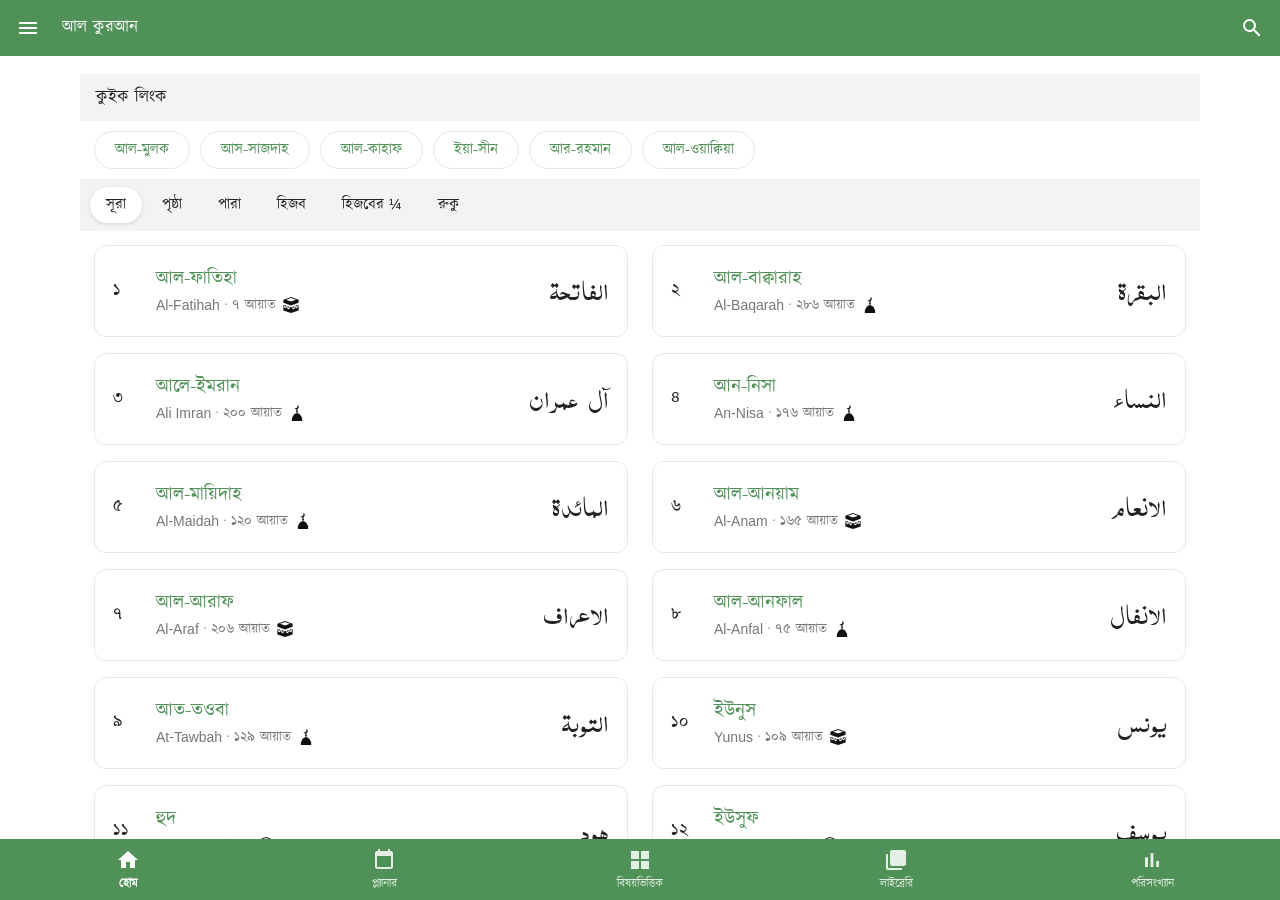
==== public/index.html @ 64f22b27 "Add Hugeicons Share App and Install App to Quran sidebar with offline install page" ====
<!DOCTYPE html>
<html lang="bn" data-theme="light" data-font="noorehuda">
<head>
<meta charset="utf-8"><meta name="viewport" content="width=device-width,initial-scale=1,viewport-fit=cover">
<meta name="theme-color" content="#4f9157"><title>আল কুরআন v4.1 – তাফসির এবং শব্দে শব্দে</title>
<style>
@font-face{font-family:'Native IndoPak';src:url(fonts/75c2c46d72.ttf) format('truetype');font-display:swap}
@font-face{font-family:'Native Uthmani';src:url(fonts/fe292da47e.ttf) format('truetype');font-display:swap}

@font-face{font-family:'Ruqyah AlMushaf';src:url(fonts/f5a9dba1b0.ttf) format('truetype');font-display:swap}
@font-face{font-family:'Ruqyah Muhammadi';src:url(fonts/a600a201b2.ttf) format('truetype');font-weight:400;font-style:normal;font-display:swap;}
@font-face{font-family:'Ruqyah Saleem';src:url(fonts/0afe379f03.ttf) format('truetype');font-weight:400;font-style:normal;font-display:swap;}
@font-face{font-family:'Ruqyah AlQalam';src:url(fonts/9de71861cc.ttf) format('truetype');font-weight:400;font-style:normal;font-display:swap;}
@font-face{font-family:'Ruqyah Nabi';src:url(fonts/c5232635aa.ttf) format('truetype');font-weight:400;font-style:normal;font-display:swap;}
@font-face{font-family:'Ruqyah Neirizi';src:url(fonts/bbf751ffec.ttf) format('truetype');font-weight:400;font-style:normal;font-display:swap;}
@font-face{font-family:'Ruqyah Hafs';src:url(fonts/44947ac5ac.ttf) format('truetype');font-weight:400;font-style:normal;font-display:swap;}
@font-face{font-family:'Noorehuda';src:url(fonts/926339573a.ttf) format('truetype');font-display:swap}
@font-face{font-family:'AlQuran IndoPak';src:url(fonts/abb04970ba.woff2) format('woff2');font-display:swap}
:root{--g:#4f9157;--gd:#3f7a47;--bg:#fff;--bg2:#f3f3f3;--tx:#222;--mu:#777;--bd:#e8e8e8;--lt:#e3f0e3;--card:#fff;--ar:'Noorehuda','AlQuran IndoPak','Ruqyah Hafs',serif;--asz:31px;--bsz:19px;--body:'Kalpurush','Noto Sans Bengali','Vrinda',Arial,sans-serif}
html[data-theme=dark]{--bg:#121a16;--bg2:#1a251f;--tx:#e3ece6;--mu:#9bb0a4;--bd:#2a3a31;--lt:#1f3a2b;--card:#17221c}
html[data-theme=sepia]{--bg:#fbf5e6;--bg2:#f1e7cd;--tx:#3d3122;--mu:#80705a;--bd:#e2d5b8;--lt:#e8dcbc;--card:#fbf5e6}
html[data-font=noorehuda]{--ar:'Noorehuda','AlQuran IndoPak','Ruqyah Hafs',serif}html[data-font=indopak]{--ar:'AlQuran IndoPak','Noorehuda','Ruqyah Hafs',serif}html[data-font=hafs]{--ar:'Ruqyah Hafs','Ruqyah Hafs',serif}html[data-font=mushaf]{--ar:'Ruqyah AlMushaf','Ruqyah Hafs','Ruqyah Hafs',serif}html[data-font=muhammadi]{--ar:'Ruqyah Muhammadi','Ruqyah Hafs','Ruqyah Hafs',serif}html[data-font=saleem]{--ar:'Ruqyah Saleem','Ruqyah Hafs','Ruqyah Hafs',serif}html[data-font=alqalam]{--ar:'Ruqyah AlQalam','Ruqyah Hafs','Ruqyah Hafs',serif}html[data-font=nabi]{--ar:'Ruqyah Nabi','Ruqyah Hafs','Ruqyah Hafs',serif}html[data-font=neirizi]{--ar:'Ruqyah Neirizi','Ruqyah Hafs','Ruqyah Hafs',serif}
*{box-sizing:border-box;-webkit-tap-highlight-color:transparent}html,body{margin:0;height:100%;overflow:hidden;background:var(--bg);color:var(--tx);font:16px/1.6 var(--body)}
button,input{font:inherit;color:inherit}button{cursor:pointer;background:none;border:0;padding:0}svg{display:block;fill:currentColor}
.hd{height:56px;background:var(--g);color:#fff;display:flex;align-items:center;gap:6px;padding:0 8px;flex:none}.hd h1{font-size:17px;font-weight:400;margin:0 auto 0 8px;white-space:nowrap;overflow:hidden;text-overflow:ellipsis}
.ib{width:40px;height:40px;display:grid;place-items:center;border-radius:50%;flex:none}.ib:active{background:#fff3}
#app{position:fixed;inset:0;display:flex;flex-direction:column;padding-top:env(safe-area-inset-top)}#app{background:var(--g)}
#mn{flex:1;overflow-y:auto;background:var(--bg);-webkit-overflow-scrolling:touch}
#bn{display:flex;background:var(--g);color:#fff;flex:none;padding-bottom:env(safe-area-inset-bottom)}#bn button{flex:1;padding:9px 0 7px;display:flex;flex-direction:column;align-items:center;gap:2px;font-size:12px;opacity:.85}#bn button.on{opacity:1;font-weight:700}
.sec{background:var(--bg2);padding:10px 16px;font-size:17px}.chips{display:flex;gap:10px;overflow-x:auto;padding:10px 14px;scrollbar-width:none}.chips::-webkit-scrollbar{display:none}
.chip{flex:none;border:1px solid var(--bd);border-radius:22px;padding:6px 20px;color:var(--g);background:var(--bg);font-size:15px}
.tabs{display:flex;background:var(--bg2);padding:8px 10px;gap:4px;overflow-x:auto}.tabs button{padding:6px 16px;border-radius:20px;font-size:15px;white-space:nowrap}.tabs button.on{background:var(--bg);color:var(--tx);box-shadow:0 1px 4px #0002}
.row{display:flex;align-items:center;gap:20px;padding:12px 18px;border-bottom:1px solid var(--bd);width:100%;text-align:left}.row .n{width:24px;font-size:17px}.row .m{flex:1;min-width:0}.row b{display:block;font-weight:400;color:var(--g);font-size:19px;line-height:1.3}.row small{color:var(--mu);font-size:13px}.row .a{font:30px/1.4 var(--ar);direction:rtl;color:var(--tx)}
.note{padding:30px 22px;color:var(--mu);text-align:center}
.lr{display:flex;align-items:center;gap:16px;padding:14px 18px;border-bottom:1px solid var(--bd);width:100%;text-align:left}.lr .ic{width:44px;height:44px;border-radius:10px;background:var(--bg2);display:grid;place-items:center;color:var(--mu);flex:none}
.pill{margin:12px 14px;display:flex;background:var(--bg2);border-radius:30px;padding:4px}.pill button{flex:1;padding:7px;border-radius:26px;font-size:15px}.pill button.on{background:var(--bg);box-shadow:0 1px 4px #0002}
.inp{margin:6px 14px 8px;border:1px solid var(--bd);border-radius:30px;padding:10px 18px;width:calc(100% - 28px);background:var(--bg);outline:0}
.card{margin:14px;border:1px solid var(--bd);border-radius:16px;padding:16px;background:var(--card)}.bar{height:8px;border-radius:5px;background:var(--bg2);overflow:hidden}.bar i{display:block;height:100%;background:var(--g)}
.btn{background:var(--g);color:#fff;border-radius:24px;padding:10px 22px;font-size:15px}
.wk{display:flex;justify-content:space-between;align-items:flex-end;height:170px;padding-top:10px}.wk div{display:flex;flex-direction:column;align-items:center;gap:6px;font-size:12px;color:var(--mu)}.wk i{width:38px;border-radius:20px;background:var(--bg2);display:block}.wk i.f{background:var(--g)}.wk span{width:34px;height:34px;border-radius:50%;background:var(--bg2);display:grid;place-items:center;color:var(--tx);font-size:13px}
/* layers */
#sc{position:fixed;inset:0;background:#0007;z-index:40;opacity:0;pointer-events:none;transition:.2s}#sc.on{opacity:1;pointer-events:auto}
.dr{position:fixed;top:0;bottom:0;width:84vw;max-width:340px;background:var(--bg);z-index:50;overflow-y:auto;transition:transform .22s;padding-bottom:30px}
#dl{left:0;transform:translateX(-105%);border-radius:0 24px 24px 0}#dl.on{transform:none}#sd{right:0;transform:translateX(105%)}#sd.on{transform:none}
.dh{text-align:center;padding:26px 16px 12px;background:var(--bg2)}.dh .lg{width:68px;height:68px;border-radius:16px;background:var(--g);margin:0 auto 10px;display:grid;place-items:center;color:#fff;font:34px var(--ar)}.dh h2{margin:0;font-size:24px}.dh small{color:var(--mu)}
.mi{display:flex;align-items:center;gap:18px;padding:14px 22px;width:100%;text-align:left;font-size:17px}.mi svg{color:var(--mu)}.mi:active{background:var(--bg2)}
.sh2{padding:14px 22px 6px;color:#8a5a3c;font-size:15px}.sx{padding:10px 22px}.sx small{display:block;color:var(--mu);font-size:14px}
.rg{display:grid;grid-template-columns:1fr 1fr;gap:12px 8px;padding:6px 22px 14px}.rg label{display:flex;gap:12px;align-items:center;font-size:16px}.rg input{width:22px;height:22px;accent-color:var(--g);flex:none}
.sl{display:flex;align-items:center;gap:12px;padding:0 22px 14px}.sl input{flex:1;accent-color:var(--g)}
#sh{position:fixed;left:0;right:0;bottom:0;z-index:60;background:var(--bg);border-radius:18px 18px 0 0;max-height:78vh;overflow-y:auto;transform:translateY(105%);transition:transform .22s;padding:6px 0 calc(16px + env(safe-area-inset-bottom))}#sh.on{transform:none}
#sh h3{margin:0;padding:12px 20px;font-size:18px;font-weight:400;color:var(--mu)}.op{display:flex;gap:14px;align-items:center;padding:12px 22px;width:100%;text-align:left;font-size:17px}.op input{width:22px;height:22px;accent-color:var(--g)}
.lay{position:fixed;inset:0;z-index:20;background:var(--g);display:flex;flex-direction:column;padding-top:env(safe-area-inset-top);transform:translateX(100%);transition:transform .2s}.lay.on{transform:none}
#rb{flex:1;overflow-y:auto;background:var(--bg);position:relative}
.pstrip{display:flex;justify-content:space-between;background:var(--lt);padding:9px 14px;font-size:15px;position:sticky;top:0;z-index:2}.pstrip a{color:var(--g)}
.sc2{display:flex;align-items:center;gap:16px;margin:16px;}.sc2 .kb{width:104px;height:80px;border-radius:12px;background:var(--bg2);display:grid;place-items:center;font-size:40px}.sc2 h2{margin:0;font-size:21px}.sc2 small{color:var(--mu)}
.ay{padding:10px 16px 6px;border-bottom:1px solid var(--bd)}.ay.pl{background:var(--lt)}.ah{display:flex;align-items:center;gap:10px;color:var(--g)}.ah .an{font-size:15px;margin-right:auto}
.wb{display:flex;flex-wrap:wrap;direction:rtl;gap:14px 22px;padding:10px 0 14px}.w{text-align:center;border-bottom:1px solid var(--bd);padding:0 4px 4px;min-width:50px}.w .wa{font:calc(var(--asz) + 2px)/1.9 var(--ar)}.w .wg{direction:ltr;font:13px/1.3 var(--body);color:var(--mu);margin-top:2px}.w .wg i{display:block;font-style:normal}
.ar{direction:rtl;text-align:right;font:var(--asz)/2.3 var(--ar);padding:4px 0 8px}.ar i,.wa i{font-style:normal}
html[data-tj=on] i.g{color:#D06900}html[data-tj=on] i.k{color:#B60000}html[data-tj=on] i.d{color:#B856C7}html[data-tj=on] i.n{color:#AAA}html[data-tj=on] i.q{color:#3065C5}html[data-tj=on] i.l{color:#309900}
.tl{font-size:13px;color:var(--mu);margin:12px 0 2px}.tx{font-size:var(--bsz);line-height:1.7;margin:0}.tx sup{color:var(--g);font-weight:700;cursor:pointer;padding:0 3px}
.ac{display:flex;gap:22px;color:var(--mu);padding:12px 2px 6px}.ac button.on{color:var(--g)}
.tf{display:none;margin:4px 0 10px;border-top:1px dashed var(--bd)}.tf.show{display:block}.tf summary{padding:8px 0;color:var(--g);cursor:pointer}.tfb{font-size:calc(var(--bsz) - 1px);line-height:1.85}.tfb h4{margin:12px 0 4px;color:#a9793a}.tfb p{margin:5px 0}
.rd{direction:rtl;text-align:justify;font:calc(var(--asz) + 4px)/2.5 var(--ar);padding:6px 18px 24px}.cn{display:inline-grid;place-items:center;min-width:1.15em;height:1.15em;border-radius:50%;background:var(--lt);color:var(--g);font:700 .5em/1 var(--body);margin:0 .3em}
.bis{text-align:center;font:calc(var(--asz) + 4px)/2.2 var(--ar);direction:rtl;padding:8px 0}.nm{text-align:center}.nm h1{font:400 38px var(--body);color:#6b4a3a;margin:14px 0 0}.nm p{font-size:30px;margin:6px 0 10px}
#rf{display:flex;background:var(--g);color:#fff;flex:none;padding-bottom:env(safe-area-inset-bottom)}#rf button{flex:1;padding:9px 0 7px;display:flex;flex-direction:column;align-items:center;gap:2px;font-size:12px}#rf button.on{font-weight:700;background:#0002}
#ab{display:none;background:var(--bg2);border-top:1px solid var(--bd);padding:6px 10px;align-items:center;gap:6px;flex:none;color:var(--tx)}#ab.on{display:flex}#ab .t{flex:1;min-width:0;font-size:14px;line-height:1.3}#ab .t small{color:var(--mu);display:block;white-space:nowrap;overflow:hidden;text-overflow:ellipsis}#ab .ib.on{color:var(--g)}
#tt{position:fixed;left:50%;bottom:90px;transform:translateX(-50%);background:#222e;color:#fff;border-radius:20px;padding:8px 18px;z-index:99;font-size:14px;opacity:0;pointer-events:none;transition:.2s;max-width:86vw;text-align:center}#tt.on{opacity:1}
.sr{display:block;width:100%;text-align:left;padding:10px 18px;border-bottom:1px solid var(--bd)}.sr mark{background:#f3d98a;color:#222}.sr small{display:block;color:var(--mu)}
.ld{padding:40px;text-align:center;color:var(--mu)}.cl{display:flex;gap:10px;padding:6px 14px}.cl input{flex:1;border:1px solid var(--bd);border-radius:10px;padding:10px;background:var(--bg)}
.tw{cursor:pointer;border-radius:6px}.tw:active,.w[data-i]:active{background:var(--lt)}.w[data-i]{cursor:pointer}
.tw{cursor:pointer;border-radius:6px}.tw:active,.w[data-i]:active{background:var(--lt)}.w[data-i]{cursor:pointer}
#sh.ws::before{content:'';display:block;width:42px;height:5px;border-radius:3px;background:var(--bd);margin:6px auto 0}
#sh.ws h3{text-align:center;font-size:16px;font-weight:700;color:var(--tx);padding:12px 20px 16px}
.wc{margin:0 16px;border:1.5px solid var(--bd);border-radius:26px;padding:20px 16px 18px;text-align:center}
.wca{font:calc(var(--asz) + 12px)/1.9 var(--ar)}.wcm{font-size:24px;font-weight:700;margin-top:4px;line-height:1.4}.wcm2{color:var(--mu);font-size:17px;margin-top:4px}
.wlr{display:grid;grid-template-columns:1fr 1fr;gap:10px 16px;margin-top:22px;text-align:left}.wlr small{display:block;color:var(--mu);font-size:14px;margin-bottom:4px}
.pill{display:block;background:var(--bg2);border-radius:30px;text-align:center;padding:4px 8px;color:var(--g);font:calc(var(--asz) + 2px)/1.8 var(--ar)}
.wcx{display:block;width:calc(100% - 32px);margin:14px 16px 0;border-top:1px solid var(--bd);padding:16px 0 4px;text-align:center;color:var(--mu);font-size:18px}

html[data-font=native][data-script=indo]{--ar:'Native IndoPak','Noorehuda',serif}html[data-font=native][data-script=uthmani]{--ar:'Native Uthmani','Ruqyah Hafs',serif}
button,input,select,textarea{font:inherit;color:inherit}button:disabled{opacity:.35;cursor:default}button:focus-visible,a:focus-visible,summary:focus-visible{outline:2px solid var(--g);outline-offset:3px}input,select,textarea{min-width:0;max-width:100%;background:var(--bg);border:1px solid var(--bd);border-radius:10px;padding:9px 12px}input[type=checkbox],input[type=radio],input[type=range]{accent-color:var(--g)}[hidden]{display:none!important}#rb,#sh{touch-action:pan-y;overscroll-behavior:contain}#mn{overscroll-behavior:contain}#rb{scroll-padding-top:64px}#rb .ib:active{background:var(--lt)}#rb .pstrip{align-items:center;gap:6px;padding:2px 8px}.pstrip button{white-space:nowrap}.pstrip .ib{font-size:28px}.hd h1 button{max-width:100%;overflow:hidden;text-overflow:ellipsis;vertical-align:middle}.nm p{font-family:var(--ar);font-size:34px}.nm h1{color:var(--g);font-size:30px}.nm small{display:block;margin:0 12px 12px}.ay{padding:12px 20px}.ay .ib{width:32px;height:30px;font:22px Arial}.ah .an{margin-right:auto}.w{display:block;border-radius:5px;color:var(--tx)}.w .wa,.w .wg{display:block}.w .wa{line-height:2.15}.w .wg{max-width:180px;line-height:1.5;font-size:14px;white-space:normal}.wb{gap:14px 16px}.ar,.rd,.bis,.wca,.wa{font-synthesis:none;letter-spacing:normal}.ar{line-height:2.5}.rd{padding:14px 22px 26px;line-height:2.8}.rd i{font-style:normal}.readverse{cursor:pointer}.readverse.pl{background:var(--lt);border-radius:4px}.ac{gap:12px;justify-content:flex-end}.ac button{padding:8px;min-width:36px;min-height:40px}.endnav{display:flex;justify-content:space-between;gap:14px;padding:24px 16px 36px}.endnav .btn{padding:9px 16px}.flash{outline:2px solid var(--g);outline-offset:-2px}.sheethead{display:flex;align-items:center;position:sticky;top:-6px;background:var(--bg);z-index:4;border-bottom:1px solid var(--bd);min-height:52px}.sheethead h3{flex:1}.sheethead .ib{color:var(--mu);margin-right:10px}.sheethead .ib:active{background:var(--bg2)}#sh.ws h3{padding:12px;font-size:16px}#sh{max-height:86dvh}.prose{padding:12px 22px 22px;font-size:var(--bsz);line-height:1.85}.prose h4{color:var(--g);margin:18px 0 8px}.prose p{margin:8px 0 14px}.prose audio{width:100%;margin:8px 0}.prose ul{padding-left:24px}.prose .card{margin:14px 0}.formgrid{display:grid;gap:16px;padding:20px}.formgrid label{display:grid;gap:5px}.formgrid label.checkline{display:flex;align-items:center;gap:10px}.formgrid input[type=checkbox]{width:22px;height:22px}.formgrid textarea{width:100%;resize:vertical}.formgrid .btn{width:100%}.checkline input{flex:none}.formgrid small{color:var(--mu)}.wordnav{display:flex;justify-content:space-between;align-items:center;gap:10px;padding:16px}.wordnav small{color:var(--mu);white-space:nowrap}.wordnav .btn{padding:9px 16px}.wlr .pill{width:100%;margin:0}.wordactions .btn{flex:1;padding:8px;font-size:15px}.wc{margin-top:14px;padding-top:12px}.wca{line-height:2.3}.corpusdetail{margin-top:16px;color:var(--mu);font-size:15px}.corpusdetail .ar{text-align:center}.singlebody .ay{border:0}.singlebody .tf{padding:0 4px}.copybox{width:calc(100% - 32px);margin:16px;min-height:220px}.libtabs{display:flex;gap:8px;margin:14px;background:var(--bg2);padding:5px;border-radius:30px}.libtabs button{flex:1;border-radius:24px;padding:8px}.libtabs .on{background:var(--bg);color:var(--g)}.libitem{display:flex;align-items:center;border-bottom:1px solid var(--bd)}.libitem .lr{border:0;flex:1}.libitem>.ib{margin-right:10px;color:var(--mu)}.session{display:flex;justify-content:space-between;align-items:center;gap:12px}.session>button{text-align:left;flex:1}.session label{display:flex;gap:8px;align-items:center}.session input{width:22px;height:22px}.card h2{font-size:23px;color:var(--g);font-weight:400;margin:0 0 10px}.indexfind{padding:14px;display:grid;gap:8px}.indexfind small{color:var(--mu)}.indexfind input{width:100%}.row .n{min-width:32px}.searchform{gap:10px}.searchfilters{display:flex;gap:8px}.searchfilters select{flex:1;width:50%;font-size:15px}.searchstatus{padding:0 20px 10px;color:var(--mu)}.sr small{font-size:16px;line-height:1.7}.sr b{font-weight:400;color:var(--g)}#ab,#ab2{background:var(--bg2);border-top:1px solid var(--bd);color:var(--tx);flex:none}.audiowrap{width:100%;min-width:0;padding:3px 8px}.audioline{display:flex;align-items:center;gap:2px}.audioline .ib{width:34px;height:36px}.audiotitle{flex:1;min-width:0;text-align:left;font-size:14px;line-height:1.35}.audiotitle small{display:block;white-space:nowrap;overflow:hidden;text-overflow:ellipsis;color:var(--mu);font-size:12px}.seekrow{display:flex;gap:9px;align-items:center;padding:0 5px;font:11px Arial;color:var(--mu)}.seekrow input{flex:1;width:0;padding:0;height:18px;border:0;background:transparent}#tt{pointer-events:none}.cl{flex-wrap:wrap}.cl input{min-width:100px}.prose [lang=en]{font:15px/1.8 Arial,sans-serif}.rg label{line-height:1.4}.sl input{min-width:0}.mi small{overflow-wrap:anywhere}.topicrow small{font-size:13px}
@media(min-width:800px){#rb>.ay,#rb>.rd,#rb>.nm,#rb>.bis,#rb>.endnav{max-width:1050px;margin-left:auto;margin-right:auto}#sh{max-width:760px;left:50%;right:auto;width:100%;transform:translate(-50%,105%)}#sh.on{transform:translate(-50%,0)}.dr{max-width:380px}.wb{gap:20px 28px}.w .wg{font-size:16px}#mn>.row,#mn>.lr,#mn>.card{max-width:1000px;margin-left:auto;margin-right:auto}}
@media(prefers-reduced-motion:reduce){*{scroll-behavior:auto!important;transition:none!important}}
.enfootnotes{margin:12px 0;color:var(--mu);font:14px/1.7 Arial,sans-serif}.enfootnotes summary{font:15px var(--body);cursor:pointer;color:var(--g)}.enfootnotes p{margin:8px 0}.segments{display:grid;gap:8px;margin:12px 0}.segments>div{display:flex;align-items:center;justify-content:space-between;gap:12px;border-top:1px solid var(--bd);padding:7px}.segments .ar{font-size:25px;line-height:1.8;padding:0}.segments small{direction:ltr;text-align:left;font:12px/1.5 Arial;overflow-wrap:anywhere;max-width:50%}.grammarbody h4{font:16px var(--body);color:var(--g);text-align:left;margin:16px 0 6px}.grammarbody .grammarar{font:24px/2.2 'Native Uthmani',serif;text-align:right;color:var(--tx);margin:8px 0}.verbforms{display:grid;grid-template-columns:1fr 1fr;gap:8px}.verbforms>div{background:var(--bg2);border-radius:10px;padding:8px}.verbforms small{display:block;font:13px var(--body)}.verbforms span{display:block;font:28px/1.8 'Native Uthmani',serif}

/* Responsive surah directory and numbered reader selector. */
.surah-grid{display:grid;grid-template-columns:minmax(0,1fr)}
#sh .pickrow{display:flex;align-items:center;gap:14px}
.picknumber{display:inline-grid;place-items:center;flex:0 0 38px;min-width:38px;color:var(--g);font-size:18px;font-variant-numeric:tabular-nums;line-height:1.4}
.pickname{min-width:0;text-align:left}
@media(min-width:900px){
 .home-layout{width:100%;max-width:1168px;margin:0 auto;padding:18px 24px 32px}
 .surah-grid{grid-template-columns:repeat(2,minmax(0,1fr));gap:16px 24px;padding:14px}
 .surah-grid>.row{min-width:0;min-height:92px;margin:0;border:1px solid var(--bd);border-radius:12px;padding:14px 18px;gap:16px;background:var(--card)}
 .surah-grid>.row .n{min-width:30px;width:30px;flex:none}
 .surah-grid>.row .a{flex:none;font-size:30px;max-width:44%;overflow-wrap:anywhere;text-align:right}
 .surah-grid>.row:hover{background:var(--bg2)}
}
@font-face{font-family:'Kalpurush';src:url(fonts/kalpurush.d9906765.ttf) format('truetype');font-weight:400;font-style:normal;font-display:swap}</style><link rel="manifest" href="manifest.webmanifest"><link rel="icon" href="icons/favicon.png"><link rel="apple-touch-icon" href="icons/apple-touch-icon.png">
<meta name="apple-mobile-web-app-capable" content="yes"><meta name="mobile-web-app-capable" content="yes"><meta name="apple-mobile-web-app-title" content="আল কুরআন"><meta name="apple-mobile-web-app-status-bar-style" content="default">
<meta name="robots" content="noindex,nofollow">
<style>.qa-card{position:fixed;left:12px;right:12px;bottom:calc(76px + env(safe-area-inset-bottom));z-index:300;max-width:520px;margin:0 auto;background:#fff;color:#1d2a23;border:1px solid #cfe3d3;border-radius:16px;box-shadow:0 8px 28px #0003;padding:12px 14px;display:flex;align-items:center;gap:12px;font:15px/1.45 'Kalpurush','Noto Sans Bengali',system-ui,sans-serif;animation:qaIn .35s ease}
.qa-card img{width:44px;height:44px;border-radius:10px;flex:none}.qa-card b{display:block;font-size:16px}.qa-card small{display:block;color:#5d6f63;font-size:13px}
.qa-card .qa-go{background:#4f9157;color:#fff;border:0;border-radius:22px;padding:9px 16px;font:inherit;font-weight:600;white-space:nowrap}.qa-card .qa-x{background:none;border:0;font-size:24px;line-height:1;color:#7a8a80;padding:2px 6px}
#qaUpd,#qaOk{top:calc(10px + env(safe-area-inset-top));bottom:auto}
html[data-theme=dark] .qa-card{background:#1b2a22;color:#e6efe9;border-color:#2e4a3a}html[data-theme=dark] .qa-card small{color:#9fb5a7}
@keyframes qaIn{from{opacity:0;transform:translateY(14px)}to{opacity:1;transform:none}}</style><style id="qa-surah-identity">
/* Immersive tafsir and accessible verse actions */
.ac{gap:8px;justify-content:space-between}
.ac button{position:relative;display:grid;place-items:center;flex:1;width:38px;height:38px;max-width:64px;border-radius:12px}
.ac button:active,.ac button:focus-visible{background:var(--lt)}
.ah button[data-x=more]{position:relative;color:var(--mu)}
@media(hover:hover){.ac button:hover:after,.ah button[data-x=more]:hover:after{content:attr(aria-label);position:absolute;bottom:calc(100% + 7px);left:50%;transform:translateX(-50%);white-space:nowrap;background:#25382d;color:#fff;border-radius:8px;padding:5px 9px;z-index:15;font:12px/1.4 var(--body);pointer-events:none;box-shadow:0 3px 14px #0003}}
.verse-op .menuicon{width:42px;height:42px;border-radius:12px;background:var(--bg2);color:var(--g);display:grid;place-items:center;flex:none}
.verse-op .menutext{flex:1}.verse-op small{display:block;font-size:12px;line-height:1.45;color:var(--mu);margin-top:3px}
.holdhint{position:fixed;z-index:210;pointer-events:none;background:#25382d;color:#fff;border-radius:9px;padding:7px 12px;max-width:240px;white-space:nowrap;transform:translateX(-50%);font:13px/1.4 var(--body);box-shadow:0 5px 16px #0004;opacity:0;transition:opacity .1s}.holdhint.on{opacity:1}
#sh.tafsir-full{top:env(safe-area-inset-top);bottom:0;left:0;right:0;width:100%;height:calc(100dvh - env(safe-area-inset-top));max-width:none;max-height:none;border-radius:0;transform:translateY(105%);padding-top:0;overscroll-behavior:contain}
#sh.tafsir-full.on{transform:translateY(0)}
#sh.tafsir-full .sheethead{position:sticky;top:0;background:var(--bg);z-index:4;display:flex;align-items:center;justify-content:space-between;min-height:56px;border-bottom:1px solid var(--bd)}
#sh.tafsir-full .sheethead h3{color:var(--tx);font-weight:700}
.tfp{max-width:900px;padding:8px 15px 40px;margin:0 auto}
.tfp-nav{display:flex;align-items:center;justify-content:space-between;gap:6px;padding:8px 0;color:var(--mu);font-size:14px;text-align:center}
.tfp-nav button{background:var(--bg2);border-radius:11px;padding:8px 10px;flex:none}.tfp-nav button:disabled{opacity:.35}
.tfp-verse{background:var(--card);border:1px solid var(--bd);border-radius:20px;padding:17px 16px}
.tfp-verse h2{margin:2px 0 10px;font-size:22px;color:var(--g)}
.tfp-verse small{display:block;color:var(--mu)}
.tfp-verse .ar{margin:10px 0 12px}
.tfp-tools{display:flex;flex-wrap:wrap;gap:8px;margin:13px 0 16px}
.tfp-tools button{flex:1;min-width:75px;display:flex;justify-content:center;align-items:center;gap:6px;padding:11px 7px;border-radius:12px;background:var(--bg2);font-size:13px;line-height:1.3}
.tfp-tools button.on{background:var(--lt);color:var(--g)}
.tfp-tools svg{width:19px;height:19px}
.tfp-section{background:var(--card);border:1px solid var(--bd);border-radius:15px;overflow:hidden;margin:12px 0}
.tfp-section summary{display:flex;align-items:center;justify-content:space-between;color:var(--g);cursor:pointer;padding:12px 16px;font-weight:700;font-size:17px;list-style:none}
.tfp-section summary:after{content:'⌄';font-size:23px;transition:transform .15s}
.tfp-section[open] summary:after{transform:rotate(180deg)}
.tfp-section summary::-webkit-details-marker{display:none}
.tfp-body{padding:0 16px 16px;overflow-wrap:anywhere;font-size:var(--bsz);line-height:1.9}
.tfp-body p{margin:7px 0 11px}
.tfp-body .tl{margin-top:10px}
.tfp-body textarea{width:100%;min-height:110px;resize:vertical;margin:6px 0 12px}
.tfp-tags{display:flex;flex-wrap:wrap;gap:7px;padding:3px 0 8px}
.tfp-tags button{background:var(--lt);border-radius:15px;color:var(--g);font-size:14px;padding:7px 11px}
.tfp-empty{color:var(--mu);font-size:15px}

/* Quran Reader v5: Surah identity cards and initial Bismillah */
.surah-row{gap:12px}.surah-row .surah-number{width:25px;flex:none;color:var(--mu)}.surah-symbol{width:38px;height:38px;flex:none;display:grid;place-items:center;border-radius:12px;background:#fbf1dd;color:#92642d}.surah-row.madani .surah-symbol{background:#e1f3e9;color:#28765a}.surah-symbol svg{width:29px;height:29px}
.surah-row .sura-en{display:block;font:13px/1.5 Arial,sans-serif;color:var(--mu);margin-top:2px}.surah-row .a{font-size:26px}
.surah-hero{max-width:1040px;margin:16px auto 18px;padding:20px;border:1px solid #eadbbf;border-radius:22px;display:flex;align-items:center;gap:16px;background:linear-gradient(120deg,#fdf1df,#fffcf7);color:#77532b}
.surah-hero.madani{background:linear-gradient(120deg,#e3f5eb,#fbfefc);color:#25634d;border-color:#cbe7db}
html[data-theme=dark] .surah-hero{background:#29261f;color:#e2c18a;border-color:#4a3d29}html[data-theme=dark] .surah-hero.madani{background:#1d332c;color:#bde3d1;border-color:#355347}
.surah-hero-symbol{flex:none;display:grid;place-items:center;width:70px;height:74px;border-radius:20px;background:#ffffff95}.surah-hero-symbol svg{width:54px;height:54px}
.surah-hero .sura-text{flex:1;min-width:0}.surah-hero .sura-kicker{font-size:13px;opacity:.9}.surah-hero h2{font:700 27px/1.5 var(--body);margin:3px 0 0}.surah-hero .sura-en{font:15px/1.5 Arial,sans-serif;margin-top:2px}.surah-hero .sura-ar{font:28px/1.75 var(--ar)}.surah-hero .sura-meta{font-size:13px;opacity:.8}
.surah-intro{flex:none;display:flex;flex-direction:column;align-items:center;gap:5px;border:1px solid currentColor;border-radius:13px;padding:9px 7px;font-size:12px;line-height:1.3;min-width:77px}.surah-intro svg{width:22px;height:22px}
@media(max-width:520px){.surah-hero{margin:12px 10px 17px;padding:13px 11px;gap:9px}.surah-hero-symbol{width:53px;height:62px;border-radius:14px}.surah-hero-symbol svg{width:41px;height:41px}.surah-hero h2{font-size:22px}.surah-intro{min-width:65px;font-size:11px;padding:7px 4px}.surah-row .a{font-size:23px}.surah-symbol{width:31px;height:31px}.surah-symbol svg{width:23px;height:23px}}


/* Exact GreenTech Quran icons: small black emblems in surah index */
.surah-row{gap:15px;align-items:center}
.surah-row .surah-number{flex:none;width:27px;font:500 17px/1.4 var(--body);color:var(--tx)}
.surah-row .m b{font-size:19px;font-weight:500;color:var(--g)}
.surah-row .surah-detail{display:flex;align-items:center;gap:5px;flex-wrap:wrap;margin-top:3px;font:14px/1.5 var(--body);color:var(--mu)}
.surah-row .surah-detail [lang=en]{font-family:Arial,sans-serif}
.surah-row .surah-detail img{display:inline-block;flex:none;width:16px;height:16px;object-fit:contain;margin-left:2px}
html[data-theme=dark] .surah-row .surah-detail img{filter:invert(1)}
.surah-row .a{font-size:27px;max-width:32%;flex:none}
/* Original large coloured illustrations inside the surah */
.surah-hero,.surah-hero.madani,html[data-theme=dark] .surah-hero,html[data-theme=dark] .surah-hero.madani{max-width:1050px;margin:0 auto 15px;padding:24px 20px 16px;min-height:130px;display:flex;align-items:center;gap:18px;background:var(--bg);border:0;border-radius:0;box-shadow:none;color:var(--tx);position:relative}
.surah-hero-symbol{width:132px;height:102px;flex:none;display:block;background:transparent;border-radius:14px;overflow:hidden}
.surah-hero-symbol img{display:block;width:100%;height:100%;object-fit:contain}
.surah-hero .sura-text{padding-top:18px;flex:1;min-width:0}
.surah-hero h2{font:600 27px/1.5 var(--body);color:var(--tx);margin:2px 0}
.surah-hero .sura-en{font:16px/1.5 Arial,sans-serif;color:var(--mu)}
.surah-hero .sura-ar{display:none}
.surah-hero .sura-kicker{font-size:13px;color:var(--mu)}
.surah-hero .sura-meta{font-size:15px;color:var(--mu);margin-top:2px;opacity:1}
.surah-intro{position:absolute;right:15px;top:8px;display:flex;flex-direction:row;align-items:center;gap:4px;min-width:0;border:0;border-radius:9px;padding:6px 8px;color:var(--g);background:transparent;font-size:13px;font-weight:600}
.surah-intro span{white-space:nowrap}.surah-intro span br{display:none}.surah-intro svg{display:none}
.surah-intro:hover,.surah-intro:focus-visible{background:var(--lt)}
@media(max-width:520px){.surah-row{gap:11px}.surah-row .surah-number{width:24px;font-size:15px}.surah-row .surah-detail{font-size:12px;gap:4px}.surah-row .surah-detail img{width:15px;height:15px;margin-left:1px}.surah-row .a{font-size:25px;max-width:31%}.surah-hero,.surah-hero.madani,html[data-theme=dark] .surah-hero,html[data-theme=dark] .surah-hero.madani{padding:34px 12px 13px;gap:11px;min-height:141px}.surah-hero-symbol{width:108px;height:85px;border-radius:12px}.surah-hero .sura-text{padding-top:0}.surah-hero h2{font-size:22px;line-height:1.35}.surah-hero .sura-en{font-size:14px}.surah-hero .sura-meta{font-size:12px}.surah-intro{right:10px;top:4px;font-size:12px;padding:6px 8px}}
@media(max-width:355px){.surah-hero-symbol{width:90px;height:72px}.surah-row .a{max-width:29%;font-size:21px}}

</style><link rel="stylesheet" href="https://use.hugeicons.com/font/icons.css"><style id="quran-share-menu-style">.mi .hgi{width:24px;height:24px;display:inline-flex;align-items:center;justify-content:center;color:var(--mu);font-size:23px;line-height:1;flex:none}.mi span{min-width:0}</style></head>
<body>
<div id="app"><div class="hd" id="hd"></div><div id="mn"></div><div id="ab"></div><nav id="bn"></nav></div>
<div class="lay" id="rl"><div class="hd" id="rh"></div><div id="rb"></div><div id="ab2"></div><div id="rf"></div></div>
<div id="sc"></div>
<aside class="dr" id="dl"></aside><aside class="dr" id="sd"></aside>
<div id="sh"></div><div id="tt"></div>

<script type="application/json" id="meta">[[1, "আল-ফাতিহা", 7, "الفاتحة", "সূচনা"], [2, "আল-বাক্বারাহ", 286, "البقرة", "গাভী"], [3, "আলে-ইমরান", 200, "آل عمران", "ইমরানের পরিবার"], [4, "আন-নিসা", 176, "النساء", "নারী"], [5, "আল-মায়িদাহ", 120, "المائدة", "পরিবেশিত টেবিল"], [6, "আল-আনয়াম", 165, "الأنعام", "গৃহপালিত পশু"], [7, "আল-আরাফ", 206, "الأعراف", "উঁচু স্থান"], [8, "আল-আনফাল", 75, "الأنفال", "যুদ্ধলব্ধ সম্পদ"], [9, "আত-তওবা", 129, "التوبة", "অনুতাপ"], [10, "ইউনুস", 109, "يونس", "ইউনুস (আ.)"], [11, "হুদ", 123, "هود", "হূদ (আ.)"], [12, "ইউসুফ", 111, "يوسف", "ইউসুফ (আ.)"], [13, "আর-রাদ", 43, "الرعد", "বজ্র"], [14, "ইবরাহীম", 52, "إبراهيم", "ইবরাহীম (আ.)"], [15, "আল-হিজর", 99, "الحجر", "হিজর অঞ্চল"], [16, "আন্-নহল", 128, "النحل", "মৌমাছি"], [17, "বনী ইসরাঈল", 111, "الإسراء", "রাতের ভ্রমণ"], [18, "আল-কাহাফ", 110, "الكهف", "গুহা"], [19, "মারইয়াম", 98, "مريم", "মারইয়াম (আ.)"], [20, "ত্ব-হা", 135, "طه", "ত্বা-হা"], [21, "আল-আম্বিয়া", 112, "الأنبياء", "নবীগণ"], [22, "আল-হাজ্জ", 78, "الحج", "হজ্জ"], [23, "আল-মু’মিনূন", 118, "المؤمنون", "মুমিনগণ"], [24, "আন্-নূর", 64, "النور", "আলো"], [25, "আল-ফুরকান", 77, "الفرقان", "সত্যাসত্য নিরূপক"], [26, "আশ-শুআরা", 227, "الشعراء", "কবিগণ"], [27, "আন্-নমল", 93, "النمل", "পিঁপড়া"], [28, "আল-ক্বাসাস", 88, "القصص", "কাহিনি"], [29, "আল-আনকাবুত", 69, "العنكبوت", "মাকড়সা"], [30, "আর-রূম", 60, "الروم", "রোমান"], [31, "লুকমান", 34, "لقمان", "লুকমান (আ.)"], [32, "আস-সাজদাহ", 30, "السجدة", "সিজদা"], [33, "আল-আহযাব", 73, "الأحزاب", "সম্মিলিত বাহিনী"], [34, "সাবা", 54, "سبأ", "সাবা"], [35, "ফাতির", 45, "فاطر", "স্রষ্টা"], [36, "ইয়া-সীন", 83, "يس", "ইয়া-সীন"], [37, "আস-সাফ্ফাত", 182, "الصافات", "সারিবদ্ধ"], [38, "সোয়াদ", 88, "ص", "সোয়াদ"], [39, "আয-যুমার", 75, "الزمر", "দলসমূহ"], [40, "আল-মু’মিন", 85, "غافر", "ক্ষমাশীল"], [41, "হামীম-আস-সাজদাহ", 54, "فصلت", "বিশদ ব্যাখ্যা"], [42, "আশ-শূরা", 53, "الشورى", "পরামর্শ"], [43, "আয-যুখরুফ", 89, "الزخرف", "স্বর্ণ-অলংকার"], [44, "আদ-দুখান", 59, "الدخان", "ধোঁয়া"], [45, "আল-জাসিয়া", 37, "الجاثية", "নতজানু"], [46, "আল-আহক্বাফ", 35, "الأحقاف", "বালুকাময় ভূমি"], [47, "মুহাম্মাদ", 38, "محمد", "মুহাম্মাদ (সা.)"], [48, "আল-ফাতাহ্", 29, "الفتح", "বিজয়"], [49, "আল-হুজুরাত", 18, "الحجرات", "কক্ষসমূহ"], [50, "ক্বা-ফ", 45, "ق", "ক্বাফ"], [51, "আয-যারিয়াত", 60, "الذاريات", "বিক্ষেপকারী বায়ু"], [52, "আত-তূর", 49, "الطور", "পর্বত"], [53, "আন-নাজম", 62, "النجم", "নক্ষত্র"], [54, "আল-ক্বামার", 55, "القمر", "চাঁদ"], [55, "আর-রহমান", 78, "الرحمن", "পরম করুণাময়"], [56, "আল-ওয়াক্বিয়া", 96, "الواقعة", "অবশ্যম্ভাবী ঘটনা"], [57, "আল-হাদীদ", 29, "الحديد", "লোহা"], [58, "আল-মুজাদিলাহ", 22, "المجادلة", "বিতর্ককারিণী"], [59, "আল-হাশর", 24, "الحشر", "সমাবেশ"], [60, "আল-মুমতাহিনাহ", 13, "الممتحنة", "পরীক্ষিতা নারী"], [61, "আস-সফ", 14, "الصف", "সারি"], [62, "আল-জুমুয়াহ", 11, "الجمعة", "জুমুআ"], [63, "আল-মুনাফিকুন", 11, "المنافقون", "কপটগণ"], [64, "আত-তাগাবুন", 18, "التغابن", "হার-জিত"], [65, "আত-তালাক", 12, "الطلاق", "তালাক"], [66, "আত-তাহরীম", 12, "التحريم", "নিষিদ্ধকরণ"], [67, "আল-মুলক", 30, "الملك", "কর্তৃত্ব"], [68, "আল-ক্বলম", 52, "القلم", "কলম"], [69, "আল-হাক্বাহ্", 52, "الحاقة", "নিশ্চিত সত্য"], [70, "আল-মাআরিজ", 44, "المعارج", "ঊর্ধ্বারোহণের সিঁড়ি"], [71, "নূহ", 28, "نوح", "নূহ (আ.)"], [72, "আল-জ্বিন", 28, "الجن", "জিন"], [73, "আল-মুজ্জাম্মিল", 20, "المزمل", "বস্ত্রাবৃত"], [74, "আল-মুদ্দাস্সির", 56, "المدثر", "চাদরাবৃত"], [75, "আল-কিয়ামাহ", 40, "القيامة", "কিয়ামত"], [76, "আদ-দাহর", 31, "الإنسان", "মানুষ"], [77, "আল-মুরসালাত", 50, "المرسلات", "প্রেরিত বায়ু"], [78, "আন-নাবা", 40, "النبأ", "মহাসংবাদ"], [79, "আন-নাযিআত", 46, "النازعات", "উৎপাটনকারী"], [80, "আবাসা", 42, "عبس", "ভ্রূকুঞ্চন"], [81, "আত-তাকভীর", 29, "التكوير", "অন্ধকারাচ্ছন্ন করা"], [82, "আল-ইনফিতার", 19, "الانفطار", "বিদীর্ণ হওয়া"], [83, "আল-মুতাফফিফীন", 36, "المطففين", "মাপে কম দানকারী"], [84, "আল-ইনশিক্বাক", 25, "الانشقاق", "বিদীর্ণ করা"], [85, "আল-বুরুজ", 22, "البروج", "নক্ষত্রপুঞ্জ"], [86, "আত-তারিক্ব", 17, "الطارق", "রাতের আগন্তুক"], [87, "আল-আ’লা", 19, "الأعلى", "সর্বোচ্চ"], [88, "আল-গাশিয়াহ", 26, "الغاشية", "আচ্ছন্নকারী"], [89, "আল-ফাজর", 30, "الفجر", "ভোর"], [90, "আল-বালাদ", 20, "البلد", "নগর"], [91, "আশ-শামস", 15, "الشمس", "সূর্য"], [92, "আল-লাইল", 21, "الليل", "রাত"], [93, "আদ-দুহা", 11, "الضحى", "পূর্বাহ্ন"], [94, "আলাম নাশরাহ", 8, "الشرح", "প্রশস্তকরণ"], [95, "আত-ত্বীন", 8, "التين", "ডুমুর"], [96, "আল-আলাক্ব", 19, "العلق", "রক্তপিণ্ড"], [97, "আল-ক্বাদর", 5, "القدر", "মহিমান্বিত রাত"], [98, "আল-বাইয়েনাহ", 8, "البينة", "সুস্পষ্ট প্রমাণ"], [99, "আয-যিলযাল", 8, "الزلزلة", "ভূকম্পন"], [100, "আল-আদিয়াত", 11, "العاديات", "ধাবমান অশ্ব"], [101, "আল-ক্বারিয়াহ", 11, "القارعة", "মহাবিপর্যয়"], [102, "আত-তাকাসুর", 8, "التكاثر", "প্রাচুর্যের প্রতিযোগিতা"], [103, "আল-আসর", 3, "العصر", "কাল"], [104, "আল-হুমাযাহ", 9, "الهمزة", "পরনিন্দাকারী"], [105, "আল-ফীল", 5, "الفيل", "হাতি"], [106, "আল-কুরাইশ", 4, "قريش", "কুরাইশ"], [107, "আল-মাউন", 7, "الماعون", "নিত্যব্যবহার্য বস্তু"], [108, "আল-কাউসার", 3, "الكوثر", "প্রাচুর্য"], [109, "আল-কাফিরূন", 6, "الكافرون", "অবিশ্বাসীগণ"], [110, "আন-নাসর", 3, "النصر", "সাহায্য"], [111, "আল-মাসাদ (লাহাব)", 5, "المسد", "খেজুর-আঁশ"], [112, "আল-ইখলাস", 4, "الإخلاص", "একনিষ্ঠতা"], [113, "আল-ফালাক্ব", 5, "الفلق", "ঊষা"], [114, "আন-নাস", 6, "الناس", "মানুষ"]]</script>





































































































































































































































<script>
(function(){'use strict';
var $=function(s){return document.querySelector(s)},BD='০১২৩৪৫৬৭৮৯',bn=function(n){return String(n).replace(/\d/g,function(d){return BD[d]})};
var esc=function(s){return String(s).replace(/&/g,'&amp;').replace(/</g,'&lt;').replace(/>/g,'&gt;')};
var M=JSON.parse($('#meta').textContent),H=document.documentElement;
var JZ=[[1,1],[2,142],[2,253],[3,93],[4,24],[4,148],[5,82],[6,111],[7,88],[8,41],[9,93],[11,6],[12,53],[15,1],[17,1],[18,75],[21,1],[23,1],[25,21],[27,56],[29,46],[33,31],[36,28],[39,32],[41,47],[46,1],[51,31],[58,1],[67,1],[78,1]];
var TR={en:'English - Sahih International',m:'Bangla - Muhiuddin Khan',b:'Bangla - Bayaan Foundation',t:'Bangla - তাফহীমুল কুরআন'};
var TF={k:'তাফসীর ইবনে কাসীর',z:'তাফসীর আবু বকর যাকারিয়া',f:'তাফসীর ফাতহুল মাজীদ',b:'তাফসীর আহসানুল বায়ান',t:'তাফহীমুল কুরআন (টীকা)'};
var RC=[['Alafasy_128kbps','মিশারী রাশিদ আল-আফাসী'],['Abdul_Basit_Murattal_192kbps','আব্দুল বাসিত (মুরাত্তাল)'],['Abdul_Basit_Mujawwad_128kbps','আব্দুল বাসিত (মুজাওয়াদ)'],['Husary_128kbps','মাহমুদ খলীল আল-হুসারী'],['Husary_Mujawwad_128kbps','আল-হুসারী (মুজাওয়াদ)'],['Abdurrahmaan_As-Sudais_192kbps','আব্দুর রহমান আস-সুদাইস'],['Saood_ash-Shuraym_128kbps','সাউদ আশ-শুরাইম'],['MaherAlMuaiqly128kbps','মাহের আল-মুআইক্বিলী'],['Hudhaify_128kbps','আলী আল-হুযাইফী'],['Minshawy_Murattal_128kbps','মুহাম্মাদ সিদ্দিক আল-মিনশাবী'],['Abu_Bakr_Ash-Shaatree_128kbps','আবু বকর আশ-শাত্বরী'],['Hani_Rifai_192kbps','হানী আর-রিফাঈ'],['Ghamadi_40kbps','সাদ আল-গামিদী'],['Nasser_Alqatami_128kbps','নাসের আল-কাতামী'],['Yasser_Ad-Dussary_128kbps','ইয়াসের আদ-দাউসারী'],['Salah_Al_Budair_128kbps','সালাহ আল-বুদাইর'],['Abdullah_Basfar_192kbps','আব্দুল্লাহ বাসফার'],['Muhammad_Ayyoub_128kbps','মুহাম্মাদ আইয়ুব'],['Muhammad_Jibreel_128kbps','মুহাম্মাদ জিবরীল'],['Ali_Jaber_64kbps','আলী জাবের'],['Mohammad_al_Tablaway_128kbps','মুহাম্মাদ আত-তাবলাবী'],['Ibrahim_Akhdar_32kbps','ইবরাহীম আল-আখদার']];
var FO={noorehuda:'Noorehuda (ইন্দোপাক/এশিয়ান)',indopak:'AlQuran IndoPak',mushaf:'Ruqyah Al-Mushaf',hafs:'Hafs (Uthmani)',muhammadi:'Muhammadi Quranic',saleem:'PDMS Saleem Quran',alqalam:'Al Qalam Quran',nabi:'Nabi',neirizi:'Neirizi'};
var I=function(p,z){z=z||24;return '<svg viewBox="0 0 24 24" width="'+z+'" height="'+z+'"><path d="'+p+'"/></svg>'};
var P={menu:'M3 18h18v-2H3v2zm0-5h18v-2H3v2zm0-7v2h18V6H3z',search:'M15.5 14h-.79l-.28-.27A6.47 6.47 0 0 0 16 9.5 6.5 6.5 0 1 0 9.5 16c1.61 0 3.09-.59 4.23-1.57l.27.28v.79l5 4.99L20.49 19l-4.99-5zm-6 0C7.01 14 5 11.99 5 9.5S7.01 5 9.5 5 14 7.01 14 9.5 11.99 14 9.5 14z',back:'M20 11H7.83l5.59-5.59L12 4l-8 8 8 8 1.41-1.41L7.83 13H20v-2z',play:'M8 5v14l11-7z',pause:'M6 19h4V5H6v14zm8-14v14h4V5h-4z',bm:'M17 3H7c-1.1 0-2 .9-2 2v16l7-3 7 3V5c0-1.1-.9-2-2-2z',tune:'M3 17v2h6v-2H3zM3 5v2h10V5H3zm10 16v-2h8v-2h-8v-2h-2v6h2zM7 9v2H3v2h4v2h2V9H7zm14 4v-2H11v2h10zm-6-4h2V7h4V5h-4V3h-2v6z',home:'M10 20v-6h4v6h5v-8h3L12 3 2 12h3v8z',x:'M19 6.41L17.59 5 12 10.59 6.41 5 5 6.41 10.59 12 5 17.59 6.41 19 12 13.41 17.59 19 19 17.59 13.41 12z',note:'M14 2H6c-1.1 0-2 .9-2 2v16c0 1.1.9 2 2 2h12c1.1 0 2-.9 2-2V8l-6-6zm2 16H8v-2h8v2zm0-4H8v-2h8v2zm-3-5V3.5L18.5 9H13z',cap:'M5 13.18v4L12 21l7-3.82v-4L12 17l-7-3.82zM12 3L1 9l11 6 9-4.91V17h2V9L12 3z',grid:'M3 3h8v8H3V3zm10 0h8v8h-8V3zM3 13h8v8H3v-8zm10 0h8v8h-8v-8z',lib:'M4 6H2v14c0 1.1.9 2 2 2h14v-2H4V6zm16-4H8c-1.1 0-2 .9-2 2v12c0 1.1.9 2 2 2h12c1.1 0 2-.9 2-2V4c0-1.1-.9-2-2-2z',stat:'M5 9.2h3V19H5V9.2zM10.6 5h2.8v14h-2.8V5zm5.6 8H19v6h-2.8v-6z',cal:'M19 3h-1V1h-2v2H8V1H6v2H5c-1.11 0-1.99.9-1.99 2L3 19c0 1.1.89 2 2 2h14c1.1 0 2-.9 2-2V5c0-1.1-.9-2-2-2zm0 16H5V8h14v11z',dn:'M7 10l5 5 5-5z',book:'M18 2H6c-1.1 0-2 .9-2 2v16c0 1.1.9 2 2 2h12c1.1 0 2-.9 2-2V4c0-1.1-.9-2-2-2zM6 4h5v8l-2.5-1.5L6 12V4z',lines:'M3 9h18v2H3zm0 4h14v2H3zM3 5h18v2H3z',as:'M7.41 7.84L12 12.42l4.59-4.58L18 9.25l-6 6-6-6zM7.41 13.84L12 18.42l4.59-4.58L18 15.25l-6 6-6-6z',tr:'M12.87 15.07l-2.54-2.51.03-.03A17.52 17.52 0 0 0 14.07 6H17V4h-7V2H8v2H1v1.99h11.17C11.5 7.92 10.44 9.75 9 11.35 8.07 10.32 7.3 9.19 6.69 8h-2c.73 1.63 1.73 3.17 2.98 4.56l-5.09 5.02L4 19l5-5 3.11 3.11.76-2.04zM18.5 10h-2L12 22h2l1.12-3h4.75L21 22h2l-4.5-12zm-2.62 7l1.62-4.33L19.12 17h-3.24z',jump:'M19 19H5V5h7V3H5a2 2 0 0 0-2 2v14a2 2 0 0 0 2 2h14c1.1 0 2-.9 2-2v-7h-2v7zM14 3v2h3.59l-9.83 9.83 1.41 1.41L19 6.41V10h2V3h-7z',gear:'M19.14 12.94c.04-.3.06-.61.06-.94s-.02-.64-.07-.94l2.03-1.58a.5.5 0 0 0 .12-.61l-1.92-3.32a.5.5 0 0 0-.59-.22l-2.39.96a7 7 0 0 0-1.62-.94l-.36-2.54a.5.5 0 0 0-.48-.41h-3.84a.5.5 0 0 0-.48.41l-.36 2.54c-.59.24-1.13.57-1.62.94l-2.39-.96a.5.5 0 0 0-.59.22L2.74 8.87a.5.5 0 0 0 .12.61l2.03 1.58c-.05.3-.09.63-.09.94s.02.64.07.94l-2.03 1.58a.5.5 0 0 0-.12.61l1.92 3.32c.12.22.37.29.59.22l2.39-.96c.5.38 1.03.7 1.62.94l.36 2.54c.05.24.24.41.48.41h3.84c.24 0 .44-.17.48-.41l.36-2.54c.59-.24 1.13-.56 1.62-.94l2.39.96c.22.08.47 0 .59-.22l1.92-3.32a.5.5 0 0 0-.12-.61l-2.01-1.58zM12 15.6A3.6 3.6 0 1 1 12 8.4a3.6 3.6 0 0 1 0 7.2z',bolt:'M7 2v11h3v9l7-12h-4l4-8z'};
var S={v:4.1,theme:'light',font:'native',script:'indo',asz:31,bsz:19,mode:'trans',view:'sura',c:{ar:1,tr:1,tf:0,wbw:1,tj:1},trs:['t'],tfs:['t'],wl:'en',rec:RC[0][0],last:[],pins:[],notes:{},st:{},plan:0,folders:['সাধারণ'],pinFolders:{},rtl:1,follow:1,speed:1};
var defaults=JSON.parse(JSON.stringify(S));
try{var old=JSON.parse(localStorage.getItem('qa_s')||'{}');Object.assign(S,old);S.c=Object.assign(defaults.c,old.c||{});if(old.v!==4.1){S.v=4.1;S.script='indo';S.font='native';S.view='sura'}}catch(e){}
FO.native='মূল অ্যাপের ফন্ট';
function save(){try{localStorage.setItem('qa_s',JSON.stringify(S))}catch(e){toast('সংরক্ষণের জায়গা নেই। ব্যাকআপ এক্সপোর্ট করুন।')}}
function apply(){if(!FO[S.font])S.font='native';H.dataset.theme=S.theme;H.dataset.font=S.font;H.dataset.script=S.script;H.dataset.tj=S.c.tj?'on':'off';H.style.setProperty('--asz',S.asz+'px');H.style.setProperty('--bsz',S.bsz+'px')}
/* ---- দুই আঙুলে চিমটি (pinch) জুম: আরবি + অনুবাদ একসাথে ছোট/বড় (কম্পিউটারে Ctrl+স্ক্রল / ট্র্যাকপ্যাড পিঞ্চ) ---- */
(function(){var rb=$('#rb');if(!rb)return;
 var A0,B0,D0,anc=null,ao=0,lastEnd=0,active=false,WA=0,WB=0,wt=0,wl=0;
 var clamp=function(v,a,b){return Math.max(a,Math.min(b,v))};
 var dist=function(t){var dx=t[0].clientX-t[1].clientX,dy=t[0].clientY-t[1].clientY;return Math.sqrt(dx*dx+dy*dy)};
 var findAnc=function(x,y){var el=document.elementFromPoint(x,y);return el&&el.closest('.ay,.readverse,article,.nm')};
 function scaleBy(a,b,f){var lo=Math.max(20/a,14/b),hi=Math.min(60/a,32/b);f=clamp(f,lo,hi);S.asz=Math.round(a*f);S.bsz=Math.round(b*f);apply();
  if(anc&&anc.isConnected)rb.scrollTop+=anc.getBoundingClientRect().top-ao;return f}
 rb.style.touchAction='pan-y';
 rb.addEventListener('touchstart',function(e){if(e.touches.length!==2)return;window.__qaPinch=Date.now();active=true;A0=S.asz;B0=S.bsz;D0=dist(e.touches)||1;
  anc=findAnc((e.touches[0].clientX+e.touches[1].clientX)/2,(e.touches[0].clientY+e.touches[1].clientY)/2);ao=anc?anc.getBoundingClientRect().top:0},{passive:true});
 rb.addEventListener('touchmove',function(e){if(active&&e.touches.length===2){window.__qaPinch=Date.now();e.preventDefault();scaleBy(A0,B0,dist(e.touches)/D0)}},{passive:false});
 function end(e){if(!active||(e.touches&&e.touches.length>=2))return;window.__qaPinch=Date.now();active=false;lastEnd=Date.now();save();toast('ফন্ট সাইজ: আরবি '+bn(S.asz)+' · অনুবাদ '+bn(S.bsz))}
 rb.addEventListener('touchend',end);rb.addEventListener('touchcancel',end);
 document.addEventListener('click',function(e){if(Date.now()-lastEnd<450){e.stopPropagation();e.preventDefault()}},true);
 rb.addEventListener('wheel',function(e){if(!e.ctrlKey)return;e.preventDefault();var now=Date.now();if(now-wl>500){WA=S.asz;WB=S.bsz;anc=findAnc(e.clientX,e.clientY);ao=anc?anc.getBoundingClientRect().top:0}wl=now;
  var f=scaleBy(WA,WB,Math.exp(-e.deltaY*0.012));WA*=f;WB*=f;clearTimeout(wt);wt=setTimeout(function(){save()},300)},{passive:false});
})();

var toastT;function toast(t){var e=$('#tt');e.textContent=t;e.classList.add('on');clearTimeout(toastT);toastT=setTimeout(function(){e.classList.remove('on')},2600)}
var cache=new Map(),pending=new Map(),X=null;
var DMAP={"extra":"extra.e2622694.bin","c1":"c1.01727b30.bin","t1":"t1.521cdb17.bin","c2":"c2.a5f71fe5.bin","t2":"t2.715e2947.bin","c3":"c3.655bd32b.bin","t3":"t3.2a48f235.bin","c4":"c4.442c2dee.bin","t4":"t4.c35dc56a.bin","c5":"c5.5cd58be3.bin","t5":"t5.3a58140e.bin","c6":"c6.ba7e5b74.bin","t6":"t6.41762e69.bin","c7":"c7.5d16354f.bin","t7":"t7.6d357116.bin","c8":"c8.705985b9.bin","t8":"t8.33c0653c.bin","c9":"c9.36081f57.bin","t9":"t9.e77b38ad.bin","c10":"c10.c76bda74.bin","t10":"t10.0930eead.bin","c11":"c11.428f46a8.bin","t11":"t11.ea7712a4.bin","c12":"c12.8ef45a41.bin","t12":"t12.8bde1ccd.bin","c13":"c13.70782123.bin","t13":"t13.b62680c5.bin","c14":"c14.5cd181a7.bin","t14":"t14.5b178825.bin","c15":"c15.36b1cd11.bin","t15":"t15.ad94d013.bin","c16":"c16.2810951b.bin","t16":"t16.a9894dc0.bin","c17":"c17.3e2100fc.bin","t17":"t17.ef78cc44.bin","c18":"c18.a9e59af6.bin","t18":"t18.273297c6.bin","c19":"c19.cc64f2df.bin","t19":"t19.dd7fc1bf.bin","c20":"c20.d2b3561a.bin","t20":"t20.b3039513.bin","c21":"c21.23bea6a6.bin","t21":"t21.9e2bef72.bin","c22":"c22.e59880a7.bin","t22":"t22.3d27d8b8.bin","c23":"c23.3a520609.bin","t23":"t23.94ba3b31.bin","c24":"c24.16ea94fd.bin","t24":"t24.ce6ac3a7.bin","c25":"c25.6566495c.bin","t25":"t25.b50c6f11.bin","c26":"c26.a4d5963e.bin","t26":"t26.2f95f51f.bin","c27":"c27.d7a550a1.bin","t27":"t27.115c3afb.bin","c28":"c28.08d2fd7c.bin","t28":"t28.75069e74.bin","c29":"c29.a950c75a.bin","t29":"t29.e9715a54.bin","c30":"c30.6058f7d6.bin","t30":"t30.a379b7df.bin","c31":"c31.17ee0893.bin","t31":"t31.1e56461d.bin","c32":"c32.a7f12ba8.bin","t32":"t32.8f93f153.bin","c33":"c33.8bc1974c.bin","t33":"t33.bd34c572.bin","c34":"c34.c2df42e8.bin","t34":"t34.bd9284ea.bin","c35":"c35.508b0947.bin","t35":"t35.352d0070.bin","c36":"c36.5d1e64a3.bin","t36":"t36.909de050.bin","c37":"c37.fb46a933.bin","t37":"t37.89fb8e55.bin","c38":"c38.f297b926.bin","t38":"t38.eecb599c.bin","c39":"c39.aef39d4e.bin","t39":"t39.474c38d9.bin","c40":"c40.d8404b13.bin","t40":"t40.fa414aae.bin","c41":"c41.1f6aed47.bin","t41":"t41.5b32288d.bin","c42":"c42.18d1473c.bin","t42":"t42.0af75e86.bin","c43":"c43.401ee098.bin","t43":"t43.5d07b532.bin","c44":"c44.2b85d7ed.bin","t44":"t44.d51941c5.bin","c45":"c45.54e65e3f.bin","t45":"t45.46203f5d.bin","c46":"c46.3f9a62f7.bin","t46":"t46.45eb694a.bin","c47":"c47.6d2101f7.bin","t47":"t47.a2b0e2e2.bin","c48":"c48.d53a18c4.bin","t48":"t48.d5696948.bin","c49":"c49.a397bcf3.bin","t49":"t49.fd60093e.bin","c50":"c50.5cbaefc6.bin","t50":"t50.e509bc16.bin","c51":"c51.8918744b.bin","t51":"t51.0ab446de.bin","c52":"c52.76b2f300.bin","t52":"t52.81252071.bin","c53":"c53.0e0a62af.bin","t53":"t53.1f3b2845.bin","c54":"c54.28393732.bin","t54":"t54.98360d6c.bin","c55":"c55.775bb74a.bin","t55":"t55.babda9d2.bin","c56":"c56.f25b5391.bin","t56":"t56.35203031.bin","c57":"c57.80ae60e5.bin","t57":"t57.894635bc.bin","c58":"c58.f6fcf577.bin","t58":"t58.522913d6.bin","c59":"c59.65bf20cd.bin","t59":"t59.b1e06204.bin","c60":"c60.b80f1d95.bin","t60":"t60.c7bfe26d.bin","c61":"c61.d28e5613.bin","t61":"t61.9bf44e4f.bin","c62":"c62.a1f6c1ca.bin","t62":"t62.9b812fa8.bin","c63":"c63.9ce5b084.bin","t63":"t63.36567376.bin","c64":"c64.a3ef6ec3.bin","t64":"t64.a819df96.bin","c65":"c65.06f1916d.bin","t65":"t65.39d12ecc.bin","c66":"c66.1a0297e6.bin","t66":"t66.6a7006c0.bin","c67":"c67.70c0602d.bin","t67":"t67.8aa3f504.bin","c68":"c68.0fb180ce.bin","t68":"t68.43d70a68.bin","c69":"c69.60a3a3e0.bin","t69":"t69.0fb07db6.bin","c70":"c70.b4db6be4.bin","t70":"t70.0c4c79d2.bin","c71":"c71.b84a5c2c.bin","t71":"t71.b0bc6903.bin","c72":"c72.df65fa59.bin","t72":"t72.dc51f402.bin","c73":"c73.b9b49c66.bin","t73":"t73.2d0b568e.bin","c74":"c74.308c99ad.bin","t74":"t74.77d23460.bin","c75":"c75.c6deff74.bin","t75":"t75.ed57e595.bin","c76":"c76.850c910a.bin","t76":"t76.b435c8e9.bin","c77":"c77.8357126d.bin","t77":"t77.f2a67a08.bin","c78":"c78.c724ec1c.bin","t78":"t78.f9013582.bin","c79":"c79.86f88ce6.bin","t79":"t79.9afa43fc.bin","c80":"c80.949289d1.bin","t80":"t80.d2eaa9d2.bin","c81":"c81.67b442df.bin","t81":"t81.c283c3fe.bin","c82":"c82.78cbdb4e.bin","t82":"t82.5bef82af.bin","c83":"c83.0f70f6cf.bin","t83":"t83.9d5d4d29.bin","c84":"c84.351b633e.bin","t84":"t84.89b439e9.bin","c85":"c85.682012b1.bin","t85":"t85.9ed2a723.bin","c86":"c86.232e5f7a.bin","t86":"t86.7256ef89.bin","c87":"c87.f5e9a272.bin","t87":"t87.33a4a6de.bin","c88":"c88.f5fb24d9.bin","t88":"t88.086e6b44.bin","c89":"c89.aabe6420.bin","t89":"t89.ed57b134.bin","c90":"c90.4c0088e5.bin","t90":"t90.e625bd8e.bin","c91":"c91.23df3b49.bin","t91":"t91.4e488868.bin","c92":"c92.cc00a315.bin","t92":"t92.58852e05.bin","c93":"c93.8a11d8a1.bin","t93":"t93.41e478bb.bin","c94":"c94.1d8713a8.bin","t94":"t94.f85148a6.bin","c95":"c95.8bce0403.bin","t95":"t95.547318b9.bin","c96":"c96.81b06ea3.bin","t96":"t96.313c1d9c.bin","c97":"c97.d2344ec4.bin","t97":"t97.f33e7884.bin","c98":"c98.ba192d58.bin","t98":"t98.b0e4ddfe.bin","c99":"c99.461a4299.bin","t99":"t99.4be35013.bin","c100":"c100.5c4ca1b0.bin","t100":"t100.c76c6401.bin","c101":"c101.e711a4df.bin","t101":"t101.f92dbb9c.bin","c102":"c102.c9757f98.bin","t102":"t102.666bdd89.bin","c103":"c103.f642c9f6.bin","t103":"t103.2ef2118e.bin","c104":"c104.a3cc3921.bin","t104":"t104.0c2a3fe8.bin","c105":"c105.ea6317f0.bin","t105":"t105.b3e1ecb0.bin","c106":"c106.2c1b794a.bin","t106":"t106.8ccce1a6.bin","c107":"c107.bb36f4ac.bin","t107":"t107.d9c091a8.bin","c108":"c108.c9d82dd5.bin","t108":"t108.1967286e.bin","c109":"c109.04c8f32b.bin","t109":"t109.bec8b7af.bin","c110":"c110.51b00d68.bin","t110":"t110.a58113ac.bin","c111":"c111.fc8b750f.bin","t111":"t111.46bf2c29.bin","c112":"c112.6fc9983d.bin","t112":"t112.1de3f48d.bin","c113":"c113.06c8d402.bin","t113":"t113.06967df0.bin","c114":"c114.649cfc71.bin","t114":"t114.6b5cd2cb.bin","xb":"xb.9a762038.bin","g1":"g1.52f0f100.bin","g2":"g2.24933721.bin","g3":"g3.2f8e13f9.bin","g4":"g4.86d7e100.bin","g5":"g5.89ab9d55.bin","g6":"g6.5b96bb51.bin","g7":"g7.0659056a.bin","g8":"g8.690c2054.bin","g9":"g9.7d092c93.bin","g10":"g10.04be6546.bin","g11":"g11.93c6ca15.bin","g12":"g12.e74d7760.bin","g13":"g13.68b78462.bin","g14":"g14.eb96a08a.bin","g15":"g15.4448559b.bin","g16":"g16.40d2082f.bin","g17":"g17.47c6af7b.bin","g18":"g18.40936fb3.bin","g19":"g19.daee94ca.bin","g20":"g20.8544abd2.bin","g21":"g21.785f44a0.bin","g22":"g22.42765878.bin","g23":"g23.48cbf6ad.bin","g24":"g24.e3468979.bin","g25":"g25.0befb659.bin","g26":"g26.756cd28e.bin","g27":"g27.465d08a8.bin","g28":"g28.a69aa8cc.bin","g29":"g29.0f4e6fd7.bin","g30":"g30.49bc3648.bin","g31":"g31.2811adfa.bin","g32":"g32.86b76288.bin","g33":"g33.81526cb1.bin","g34":"g34.ed9c6403.bin","g35":"g35.793d25ea.bin","g36":"g36.cecfdfa4.bin","g37":"g37.70295a05.bin","g38":"g38.cdd49fbc.bin","g39":"g39.ca89916e.bin","g40":"g40.2d636034.bin","g41":"g41.53bc1063.bin","g42":"g42.5fb0843e.bin","g43":"g43.c6bffe4b.bin","g44":"g44.0c6a8521.bin","g45":"g45.7ef36f89.bin","g46":"g46.abee5b82.bin","g47":"g47.e18378d0.bin","g48":"g48.c0dda371.bin","g49":"g49.954eaf94.bin","g50":"g50.231147b8.bin","g51":"g51.1974855b.bin","g52":"g52.49746cb2.bin","g53":"g53.588cf45b.bin","g54":"g54.561d6009.bin","g55":"g55.62924594.bin","g56":"g56.73852dbd.bin","g57":"g57.3626e798.bin","g58":"g58.535ce13a.bin","g59":"g59.c299b69b.bin","g60":"g60.9f6dae7a.bin","g61":"g61.94bcc553.bin","g62":"g62.10a899eb.bin","g63":"g63.884b967b.bin","g64":"g64.e1ed1080.bin","g65":"g65.11feb729.bin","g66":"g66.1bcda12e.bin","g67":"g67.7e3dda38.bin","g68":"g68.eceb7d87.bin","g69":"g69.0c36492b.bin","g70":"g70.3ced8b10.bin","g71":"g71.275db5a0.bin","g72":"g72.a1ea5e9c.bin","g73":"g73.76d09122.bin","g74":"g74.0faf63e5.bin","g75":"g75.b19b62eb.bin","g76":"g76.42961452.bin","g77":"g77.ab4ce3f8.bin","g78":"g78.b47605a1.bin","g79":"g79.05fd6963.bin","g80":"g80.61edc9e4.bin","g81":"g81.c6dfddfb.bin","g82":"g82.aab49f5d.bin","g83":"g83.55bf602e.bin","g84":"g84.52be6099.bin","g85":"g85.1863c58a.bin","g86":"g86.5fadbf04.bin","g87":"g87.28b69ec8.bin","g88":"g88.93467f51.bin","g89":"g89.d823fe6c.bin","g90":"g90.e8baa1df.bin","g91":"g91.58f05a41.bin","g92":"g92.4e108e56.bin","g93":"g93.3bbfc755.bin","g94":"g94.4dad7a2b.bin","g95":"g95.b9617b42.bin","g96":"g96.18a85820.bin","g97":"g97.3ac0202a.bin","g98":"g98.2405cefb.bin","g99":"g99.bb3a87a0.bin","g100":"g100.490a32b0.bin","g101":"g101.8328affa.bin","g102":"g102.7be4c21e.bin","g103":"g103.21e4409c.bin","g104":"g104.d3d20be4.bin","g105":"g105.5b37782e.bin","g106":"g106.3ae8d357.bin","g107":"g107.dff49920.bin","g108":"g108.e4465e2f.bin","g109":"g109.c546e067.bin","g110":"g110.aba361ac.bin","g111":"g111.041f6867.bin","g112":"g112.c4e8ff36.bin","g113":"g113.9dca6433.bin","g114":"g114.03e6d14c.bin"};
function ld(id){if(cache.has(id))return Promise.resolve(cache.get(id));if(pending.has(id))return pending.get(id);if(!DMAP[id])return Promise.reject(Error('Missing data: '+id));
var promise=(async function(){var r=await fetch('d/'+DMAP[id]);if(!r.ok)throw Error('ডাটা আনা যায়নি: '+id);var txt=await new Response(r.body.pipeThrough(new DecompressionStream('gzip'))).text();var o=JSON.parse(txt);cache.set(id,o);if(cache.size>12)cache.delete(cache.keys().next().value);return o})().finally(function(){pending.delete(id)});pending.set(id,promise);return promise}
function plain(t){return String(t||'').replace(/<[^>]*>/g,'')}
function attr(t){return esc(t).replace(/"/g,'&quot;').replace(/'/g,'&#39;')}
function fmt(t){return esc(t||'').replace(/&lt;(\/?)b&gt;/g,'<$1b>').split(/\r?\n/).filter(function(x){return x.trim()}).map(function(p){return '<p>'+p+'</p>'}).join('')}
function norm(t){return plain(t).normalize('NFD').replace(/[\u064B-\u065F\u0670\u06D6-\u06ED\u08D3-\u08FF\u0640]/g,'').replace(/[ٱأإآ]/g,'ا').replace(/[ىی]/g,'ي').replace(/ک/g,'ك').replace(/ہ/g,'ه').replace(/ۃ/g,'ة').toLowerCase().trim()}
function num(t){return Number(String(t).replace(/[০-৯]/g,function(c){return BD.indexOf(c)}))}
function valid(s,a){return Number.isInteger(s)&&Number.isInteger(a)&&s>=1&&s<=114&&a>=1&&a<=M[s-1][2]}
function gidx(s,a){var n=0;for(var i=0;i<s-1;i++)n+=M[i][2];return n+a}
function fromIndex(n){for(var i=0;i<114;i++){if(n<=M[i][2])return [i+1,n];n-=M[i][2]}return [114,6]}
function juz(s,a){var j=1;for(var i=0;i<30;i++)if(gidx(s,a)>=gidx(JZ[i][0],JZ[i][1]))j=i+1;return j}
function today(){var d=new Date();return d.getFullYear()+'-'+(d.getMonth()+1)+'-'+d.getDate()}
function streak(){var n=0,d=new Date();if((S.st[today()]||0)<60)d.setDate(d.getDate()-1);for(;;){var k=d.getFullYear()+'-'+(d.getMonth()+1)+'-'+d.getDate();if((S.st[k]||0)<60)break;n++;d.setDate(d.getDate()-1)}return n}
var L={dl:0,sd:0,sh:0,rl:0},W=null,lastFocus=null;
function scr(){$('#sc').classList.toggle('on',!!(L.dl||L.sd||L.sh))}
function dr(w,o){L[w]=o;$('#'+w).classList.toggle('on',!!o);scr()}
function closeAll(){dr('dl',0);dr('sd',0);L.sh=0;W=null;$('#sh').classList.remove('on');$('#sh').onclick=null;scr();if(lastFocus&&lastFocus.isConnected)lastFocus.focus({preventScroll:true})}
function sheet(t,h,handler){lastFocus=document.activeElement;W=null;var el=$('#sh');el.classList.remove('ws');el.innerHTML='<div class="sheethead"><h3>'+t+'</h3><button class="ib" data-cl aria-label="বন্ধ করুন">'+I(P.x)+'</button></div>'+h;el.onclick=function(e){if(e.target.closest('[data-cl]'))closeAll();else if(handler)handler(e)};el.scrollTop=0;L.sh=1;el.classList.add('on');scr();el.querySelector('button').focus({preventScroll:true})}
$('#sh').setAttribute('role','dialog');$('#sh').setAttribute('aria-modal','true');$('#tt').setAttribute('role','status');$('#tt').setAttribute('aria-live','polite');
$('#sc').onclick=closeAll;
function pick(t,opts,sel,multi,cb){sheet(t,opts.map(function(o){return '<button class="op" data-v="'+attr(o[0])+'"><input type="'+(multi?'checkbox':'radio')+'"'+(sel.indexOf(o[0])>=0?' checked':'')+' tabindex="-1" style="pointer-events:none"><span>'+esc(o[1])+'</span></button>'}).join(''),function(e){var b=e.target.closest('.op');if(!b)return;var v=b.dataset.v;if(multi){var i=sel.indexOf(v);if(i>=0){if(sel.length<2)return toast('কমপক্ষে একটি নির্বাচন করুন');sel.splice(i,1)}else sel.push(v);b.querySelector('input').checked=sel.indexOf(v)>=0;cb(sel.slice())}else{closeAll();cb([v])}})}
var tab='home',ht='sura',lt='pin',lq='',folderFilter='';
var SW=[['home','হোম',P.home],['plan','প্ল্যানার',P.cal],['topic','বিষয়ভিত্তিক',P.grid],['lib','লাইব্রেরি',P.lib],['stat','পরিসংখ্যান',P.stat]];
var LABEL={sura:'সূরা',page:'পৃষ্ঠা',juz:'পারা',hizb:'হিজব',quarter:'হিজবের ¼',ruku:'রুকু'};
function nav(){$('#bn').innerHTML=SW.map(function(t){return '<button data-t="'+t[0]+'" class="'+(t[0]===tab?'on':'')+'">'+I(t[2])+'<span>'+t[1]+'</span></button>'}).join('')}
function hdr(t){$('#hd').innerHTML='<button class="ib" data-a="menu" aria-label="মেনু">'+I(P.menu)+'</button><h1>'+t+'</h1><button class="ib" data-a="search" aria-label="খুঁজুন">'+I(P.search)+'</button>'}
function srow(m){return '<button class="row" data-s="'+m[0]+'"><span class="n">'+bn(m[0])+'</span><span class="m"><b>'+esc(m[1])+'</b><small>'+esc(m[4])+' · '+bn(m[2])+' আয়াত</small></span><span class="a" lang="ar">'+m[3]+'</span></button>'}
function chipS(x){return '<button class="chip" data-s="'+x[0]+'" data-ay="'+(x[1]||1)+'">'+esc(M[x[0]-1][1])+(x[1]?' '+bn(x[0])+':'+bn(x[1]):'')+'</button>'}
function homeH(){var h='';if(S.last.length)h+='<div class="sec">সর্বশেষ পড়েছিলেন</div><div class="chips">'+S.last.map(chipS).join('')+'</div>';h+='<div class="sec">কুইক লিংক</div><div class="chips">'+[67,32,18,36,55,56].map(function(x){return chipS([x])}).join('')+'</div><div class="tabs">'+Object.keys(LABEL).map(function(k){return '<button data-h="'+k+'" class="'+(ht===k?'on':'')+'">'+LABEL[k]+'</button>'}).join('')+'</div>';
if(ht==='sura')return h+'<div class="surah-grid">'+M.map(srow).join('')+'</div>';var arr=X.nav[ht];h+='<div class="indexfind"><input id="indexq" inputmode="numeric" placeholder="'+LABEL[ht]+' নম্বর দিয়ে খুঁজুন"><small>পৃষ্ঠা সূচি: মাদানী ৬০৪ · '+bn(arr.length)+' '+LABEL[ht]+'</small></div>';return h+arr.map(function(p,i){return '<button class="row sectionrow" data-vw="'+ht+'" data-idx="'+i+'"><span class="n">'+bn(i+1)+'</span><span class="m"><b>'+LABEL[ht]+' '+bn(i+1)+'</b><small>'+esc(M[p[0]-1][1])+' '+bn(p[0])+':'+bn(p[1])+' থেকে</small></span></button>'}).join('')}
function show(t){tab=t;nav();hdr({home:'আল কুরআন',plan:'প্ল্যানার',topic:'বিষয়ভিত্তিক আয়াত',lib:'লাইব্রেরি',stat:'পরিসংখ্যান'}[t]);$('#mn').innerHTML=t==='home'?'<div class="home-layout">'+homeH()+'</div>':t==='plan'?planH():t==='topic'?topicH():t==='lib'?libH():statH()}
function topicH(){return '<input id="topicq" class="inp" placeholder="বিষয় খুঁজুন (English)">'+X.topics.filter(function(t){return !t[5]}).map(topicRow).join('')}
function topicRow(t){return '<button class="lr topicrow" data-topic="'+t[0]+'"><span class="ic">'+I(P.grid)+'</span><span>'+esc(t[1])+'<small style="display:block;color:var(--mu)">'+(t[6]?bn(t[6].split(',').length)+' আয়াত':'উপবিষয় দেখুন')+'</small></span></button>'}
function openTopic(id){var t=X.topics.find(function(t){return t[0]===+id}),children=X.topics.filter(function(t){return t[5]===String(id)});if(!t)return;var refs=(t[6]||'').split(',').map(Number).filter(function(n){return n>=1&&n<=6236});sheet(esc(t[1]),children.map(topicRow).join('')+refs.map(function(n){var p=fromIndex(n);return '<button class="sr" data-ref="'+p.join(':')+'">'+esc(M[p[0]-1][1])+' '+bn(p[0])+':'+bn(p[1])+'</button>'}).join(''),function(e){var b=e.target.closest('[data-topic],[data-ref]');if(!b)return;if(b.dataset.topic)openTopic(+b.dataset.topic);else{var p=b.dataset.ref.split(':').map(Number);closeAll();openR(p[0],p[1])}})}
function libH(){var it=lt==='pin'?S.pins.map(function(p){return [p[0],p[1],'']}):Object.keys(S.notes).map(function(k){var p=k.split(':');return [+p[0],+p[1],S.notes[k]]});it=it.filter(function(x){return valid(x[0],x[1])&&(!lq||norm(M[x[0]-1][1]+x[2]).includes(norm(lq)))&&(!folderFilter||lt!=='pin'||(S.pinFolders[x[0]+':'+x[1]]||'সাধারণ')===folderFilter)});
return '<div class="libtabs"><button data-l="pin" class="'+(lt==='pin'?'on':'')+'">পিনসমূহ</button><button data-l="note" class="'+(lt==='note'?'on':'')+'">নোট</button></div><input class="inp" id="lq" placeholder="খুঁজুন" value="'+attr(lq)+'">'+(lt==='pin'?'<div class="chips"><button class="chip" data-folder="">সব</button>'+S.folders.map(function(f){return '<button class="chip" data-folder="'+attr(f)+'">'+esc(f)+'</button>'}).join('')+'<button class="chip" data-newfolder>+ ফোল্ডার</button></div>':'')+(it.length?it.map(function(x){return '<div class="libitem"><button class="lr" data-s="'+x[0]+'" data-ay="'+x[1]+'"><span class="ic">'+I(lt==='pin'?P.bm:P.note)+'</span><span>'+esc(M[x[0]-1][1])+' '+bn(x[0])+':'+bn(x[1])+'<small style="display:block">'+esc(x[2]||S.pinFolders[x[0]+':'+x[1]]||'সাধারণ')+'</small></span></button><button class="ib" data-libedit="'+x[0]+':'+x[1]+'" aria-label="সম্পাদনা">'+I(P.tune)+'</button></div>'}).join(''):'<div class="note">এখনও কিছু নেই। আয়াতের পিন বা নোট আইকন ব্যবহার করুন।</div>')+'<div class="cl"><button class="btn" data-backup>ব্যাকআপ এক্সপোর্ট</button><button class="btn" data-restore>ব্যাকআপ ইমপোর্ট</button></div>'}
function newFolder(cb){sheet('নতুন ফোল্ডার','<div class="cl"><input id="foldername" maxlength="80" placeholder="ফোল্ডারের নাম"><button class="btn" id="makefolder">তৈরি করুন</button></div>',function(e){if(!e.target.closest('#makefolder'))return;var n=$('#foldername').value.trim();if(!n)return;if(S.folders.includes(n))return toast('এই নামে ফোল্ডার আছে');S.folders.push(n);save();closeAll();if(cb)cb(n);else show('lib')})}
function planH(){if(!S.plan||typeof S.plan!=='object')return '<div class="card"><h2>নিজের পড়ার পরিকল্পনা</h2><p>আয়াতের সীমা এবং দিন ঠিক করুন। পড়া শেষ হলে প্রতিদিনের সেশন সম্পন্ন চিহ্নিত করুন।</p><button class="btn" data-plannew>প্ল্যান তৈরি করুন</button></div>';var p=S.plan,total=p.end-p.start+1,n=p.done.length;return '<div class="card"><h2>'+esc(p.name)+'</h2><p>'+bn(n)+' / '+bn(p.days)+' সেশন সম্পন্ন</p><div class="bar"><i style="width:'+n/p.days*100+'%"></i></div><button class="btn" data-plandelete style="margin-top:16px">প্ল্যান মুছুন</button></div>'+Array.from({length:p.days},function(_,i){var lo=p.start+Math.floor(total*i/p.days),hi=p.start+Math.floor(total*(i+1)/p.days)-1,a=fromIndex(lo),b=fromIndex(hi),done=p.done.includes(i);return '<div class="card session"><button data-session="'+i+'"><b>দিন '+bn(i+1)+'</b><br>'+bn(a.join(':'))+' — '+bn(b.join(':'))+'</button><label><input type="checkbox" data-sessiondone="'+i+'"'+(done?' checked':'')+'>সম্পন্ন</label></div>'}).join('')}
function createPlan(){sheet('প্ল্যান তৈরি করুন','<div class="formgrid"><label>নাম<input id="planname" value="কুরআন পাঠ"></label><label>দিন<input id="plandays" type="number" value="30" min="1" max="365"></label><label>শুরু (সূরা:আয়াত)<input id="planfrom" value="1:1"></label><label>শেষ (সূরা:আয়াত)<input id="planto" value="114:6"></label><button class="btn" id="plansave">প্ল্যান তৈরি করুন</button></div>',function(e){if(!e.target.closest('#plansave'))return;var a=parseRef($('#planfrom').value),b=parseRef($('#planto').value),days=num($('#plandays').value);if(!a||!b||gidx.apply(null,a)>gidx.apply(null,b)||!Number.isInteger(days)||days<1||days>365)return toast('সঠিক আয়াত ও ১–৩৬৫ দিন দিন');var n=gidx.apply(null,b)-gidx.apply(null,a)+1;days=Math.min(days,n);S.plan={name:$('#planname').value.trim()||'কুরআন পাঠ',start:gidx.apply(null,a),end:gidx.apply(null,b),days:days,done:[]};save();closeAll();show('plan')})}
function statH(){var mins=Math.floor((S.st[today()]||0)/60),d=new Date(),wk='';for(var i=0;i<7;i++){var x=new Date();x.setDate(d.getDate()-d.getDay()+i);var k=x.getFullYear()+'-'+(x.getMonth()+1)+'-'+x.getDate(),m=Math.floor((S.st[k]||0)/60);wk+='<div><i class="'+(m?'f':'')+'" style="height:'+Math.max(34,Math.min(150,34+m*5))+'px"></i><span>'+'SMTWTFS'[i]+'</span>'+bn(m)+'m</div>'}return '<div class="card"><h2>আজ '+bn(mins)+' মিনিট</h2><p>বর্তমান স্ট্রিক: '+bn(streak())+' দিন · দৈনিক লক্ষ্য ১ মিনিট</p></div><div class="card"><div>এই সপ্তাহ</div><div class="wk">'+wk+'</div></div><div class="note">রিডারে সক্রিয় থাকা সময় গণনা হয়। ৫ মিনিট নিষ্ক্রিয় থাকলে গণনা থামে।</div>'}
/* Reader: every visible verse keeps its own surah context. */
var R={s:1,a:1,d:null,rows:[],view:'sura',idx:0,token:0},scrollTimer,readingSince=Date.now();
function secIndex(view,s,a){var n=gidx(s,a),ix=0;X.nav[view].forEach(function(p,i){if(gidx(p[0],p[1])<=n)ix=i});return ix}
function remember(s,a){if(!valid(s,a))return;S.last=S.last.filter(function(p){return p[0]!==s});S.last.unshift([s,a]);S.last=S.last.slice(0,8);save()}
function reference(){var rb=$('#rb');if(R.anchor&&Math.abs(rb.scrollTop-R.anchorPos)<2)return R.anchor.slice();var top=rb.getBoundingClientRect().top+70,els=rb.querySelectorAll('.ay,.rd>[data-a]');for(var i=0;i<els.length;i++)if(els[i].getBoundingClientRect().bottom>top)return [+els[i].dataset.s,+els[i].dataset.a];return [R.s,R.a]}
async function openR(s,a,view,idx){a=a||1;if(!valid(+s,+a))return toast('এই আয়াত নেই');stopAs();var token=++R.token;R.s=+s;R.a=+a;R.view=view||'sura';R.idx=R.view==='sura'?s-1:(Number.isInteger(idx)?idx:secIndex(R.view,s,a));S.view=R.view;R.d=null;R.rows=[];R.anchor=null;L.rl=1;wakeScreen();$('#rl').classList.add('on');$('#rb').innerHTML='<div class="ld">লোড হচ্ছে…</div>';rh();
try{var start,end;if(R.view==='sura'){start=gidx(s,1);end=gidx(s,M[s-1][2])}else{var list=X.nav[R.view],p=list[R.idx],next=list[R.idx+1];start=gidx(p[0],p[1]);end=next?gidx(next[0],next[1])-1:6236}var first=fromIndex(start),last=fromIndex(end),loaded=await Promise.all(Array.from({length:last[0]-first[0]+1},function(_,i){return ld('c'+(first[0]+i))}));if(token!==R.token)return;
loaded.forEach(function(d,i){var sn=first[0]+i;d.ay.forEach(function(y){var n=gidx(sn,y.a);if(n>=start&&n<=end)R.rows.push({s:sn,y:y})})});R.data={};loaded.forEach(function(d,i){R.data[first[0]+i]=d});R.d=loaded[s-first[0]]||loaded[0];rr(a,s);remember(s,a)
}catch(e){if(token===R.token)$('#rb').innerHTML='<div class="note">ডেটা লোড করা যায়নি। ফাইলটি নতুন ব্রাউজারে আবার খুলুন।</div>';console.error(e)}}
function titleR(){return R.view==='sura'?bn(R.s)+'. '+esc(M[R.s-1][1]):LABEL[R.view]+' '+bn(R.idx+1)}
function rh(){var max=R.view==='sura'?114:X.nav[R.view].length;$('#rh').innerHTML='<button class="ib" data-r="back" aria-label="ফিরে যান">'+I(P.back)+'</button><h1><button data-r="pick">'+titleR()+' ▾</button></h1><button class="ib" data-r="jump" aria-label="আয়াতে যান">'+I(P.jump)+'</button><button class="ib" data-r="set" aria-label="সেটিংস">'+I(P.tune)+'</button>';
$('#rf').innerHTML='<button data-r="mode" class="'+(S.mode==='trans'?'on':'')+'">'+I(S.mode==='trans'?P.book:P.tr)+'<span>'+(S.mode==='trans'?'তিলাওয়াত':'অনুবাদ')+'</span></button><button data-r="as" class="'+(asv?'on':'')+'">'+I(P.as)+'<span>অটোস্ক্রল</span></button><button data-r="au">'+I(P.play)+'<span>অডিও</span></button><button data-r="single">'+I(P.lines)+'<span>তাফসির</span></button>';}
function verseHTML(y){if(S.script==='indo')return (S.c.tj&&y.ipt)?y.ipt:esc(y.ip);if(!S.c.tj||!y.taj)return esc(y.ar);var raw=plain(y.taj),ix=y.ar.indexOf(raw);return ix<0?esc(y.ar):esc(y.ar.slice(0,ix))+y.taj+esc(y.ar.slice(ix+raw.length))}
function words(y){return S.script==='indo'?y.iw:y.aw}
function wordHTML(y,i){return S.c.tj&&(S.script==='uthmani'?y.taw:y.iwt)?(S.script==='uthmani'?y.taw[i]:y.iwt[i]):esc(words(y)[i])}
function wbw(y){if(!S.c.wbw)return '<div class="ar" lang="ar" dir="rtl">'+words(y).map(function(w,i){return '<span class="tw" data-i="'+i+'" tabindex="0" role="button">'+wordHTML(y,i)+'</span>'}).join(' ')+'</div>';return '<div class="wb">'+words(y).map(function(w,i){var m=y.w[i]||['',''];return '<button class="w" data-i="'+i+'" aria-label="শব্দ '+bn(i+1)+'"><span class="wa" lang="ar" dir="rtl">'+wordHTML(y,i)+'</span><span class="wg">'+(S.wl==='bn'?esc(m[0]):S.wl==='en'?esc(m[1]):'<i>'+esc(m[0])+'</i><i>'+esc(m[1])+'</i>')+'</span></button>'}).join('')+'</div>'}
function trH(y){if(!S.c.tr)return '';return S.trs.map(function(k){var t=k==='en'?y.en:y[k];return t?'<div class="tl">'+TR[k]+'</div><p class="tx"'+(k==='en'?' lang="en"':'')+'>'+(k==='t'?t:esc(t))+'</p>'+(k==='en'&&y.ef?'<details class="enfootnotes"><summary>অনুবাদের টীকা (English)</summary>'+fmt(y.ef)+'</details>':''):''}).join('')}
function article(s,y,single){var key=s+':'+y.a,pn=S.pins.some(function(p){return p[0]===s&&p[1]===y.a});return '<article class="ay" id="a'+s+'_'+y.a+'" data-s="'+s+'" data-a="'+y.a+'"><div class="ah"><span class="an">'+(single?esc(M[s-1][1])+' · ':'')+bn(y.a)+'</span><button data-x="more" class="ib" aria-label="আরও অপশন" title="আরও অপশন">⋮</button></div>'+(S.c.ar?wbw(y):'')+trH(y)+'<div class="ac"><button data-x="play" aria-label="অডিও" title="অডিও">'+I(P.play)+'</button><button data-x="tf" aria-label="তাফসির" title="তাফসির">'+I(P.cap)+'</button><button data-x="bm" class="'+(pn?'on':'')+'" aria-label="বুকমার্ক" title="বুকমার্ক">'+I(P.bm)+'</button><button data-x="note" class="'+(S.notes[key]?'on':'')+'" aria-label="নোট" title="নোট">'+I(P.note)+'</button><button data-x="single" aria-label="একক আয়াত" title="একক আয়াত">'+I(P.lines)+'</button></div><details class="tf'+(S.c.tf?' show':'')+'" data-s="'+s+'" data-a="'+y.a+'"><summary>তাফসির</summary><div class="tfb"></div></details></article>'}
function rr(a,s){if(!L.rl||!R.rows.length)return;var ref=a?[s||R.s,a]:reference(),h='',prev=0,max=R.view==='sura'?114:X.nav[R.view].length;
rh();h+='<div class="pstrip"><button class="ib" data-r="prev" aria-label="আগের '+LABEL[R.view]+'"'+(R.idx===0?' disabled':'')+'>‹</button><button data-r="contents">'+LABEL[R.view]+' '+bn(R.idx+1)+' / '+bn(max)+'</button><button data-r="intro">সূরা পরিচিতি</button><button class="ib" data-r="next" aria-label="পরের '+LABEL[R.view]+'"'+(R.idx===max-1?' disabled':'')+'>›</button></div>';
R.rows.forEach(function(row){var sn=row.s,y=row.y;if(sn!==prev){if(prev&&S.mode==='read')h+='</div>';h+=qaSurahHero(sn,y.a);if(y.a===1&&sn!==1&&sn!==9){var bis=R.data[sn];h+='<div class="bis" lang="ar">'+esc(S.script==='indo'?bis.bisi:bis.bisu)+'</div>'}if(S.mode==='read')h+='<div class="rd" lang="ar">';prev=sn}
if(S.mode==='read')h+='<span class="readverse" id="a'+sn+'_'+y.a+'" data-s="'+sn+'" data-a="'+y.a+'" tabindex="0" role="button" aria-label="আয়াত '+bn(sn+':'+y.a)+'">'+verseHTML(y)+'</span><span class="cn">'+bn(y.a)+'</span> ';else h+=article(sn,y,false)});if(S.mode==='read')h+='</div>';
h+='<div class="endnav"><button class="btn" data-r="prev"'+(R.idx===0?' disabled':'')+'>‹ আগের '+LABEL[R.view]+'</button><button class="btn" data-r="next"'+(R.idx===max-1?' disabled':'')+'>পরের '+LABEL[R.view]+' ›</button></div>';$('#rb').innerHTML=h;if(R.view==='sura'&&ref[1]===1&&R.rows[0]&&R.rows[0].s===ref[0]){$('#rb').scrollTop=0;R.anchor=null}else jump(ref[0],ref[1],false);highlight(false)}
function jump(s,a,flash){var e=document.getElementById('a'+s+'_'+a);if(!e)return;e.scrollIntoView({block:'start'});R.anchor=[s,a];R.anchorPos=$('#rb').scrollTop;if(flash!==false){e.classList.add('flash');setTimeout(function(){e.classList.remove('flash')},1600)}}
function moveSection(d){if(!L.rl)return;var ix=R.idx+d,arr=R.view==='sura'?M.map(function(m){return [m[0],1]}):X.nav[R.view];if(ix<0||ix>=arr.length)return;openR(arr[ix][0],arr[ix][1],R.view,ix)}
function closeR(){var p=reference();remember(p[0],p[1]);R.token++;L.rl=0;$('#rl').classList.remove('on');stopAs();wakeScreen();show(tab)}
function modeToggle(){var p=reference();S.mode=S.mode==='trans'?'read':'trans';save();rr(p[1],p[0]);toast(S.mode==='read'?'তিলাওয়াত মোড: শুধু আরবি — আয়াতে ট্যাপ করলে অনুবাদ খুলবে':'অনুবাদ মোড')}
async function tfFill(det,force){var s=+det.dataset.s,a=+det.dataset.a,b=det.querySelector('.tfb');if(b.dataset.f&&!force)return;b.innerHTML='<div class="ld">লোড হচ্ছে…</div>';try{var t=await ld('t'+s);if(!b.isConnected)return;var ids=S.tfs.slice();if(force&&!ids.includes(force))ids.push(force);b.innerHTML=ids.map(function(k){var body;if(k==='t'){body=(t.th[a]||[]).map(function(n){return '<p><b>টীকা '+bn(n[0])+':</b> '+esc(n[1]).replace(/\n/g,'</p><p>')+'</p>'}).join('')||'<p>এই আয়াতে আলাদা টীকা নেই।</p>'}else body=fmt((t[k]||{})[a])||'<p>এই আয়াতে আলাদা তাফসির নেই। আগের/পরের আয়াত দেখুন।</p>';return '<h4>'+TF[k]+'</h4>'+body}).join('');b.dataset.f='1'}catch(e){b.textContent='তাফসির লোড করা যায়নি।'}}
async function intro(s){s=s||reference()[0];var t=await ld('t'+s);sheet('সূরা '+esc(M[s-1][1])+' — পরিচিতি','<div class="prose">'+(t.intro.map(function(x){return (x.t?'<h4>'+esc(x.t)+'</h4>':'')+fmt(x.x)}).join('')||'<p>এই সূরার ভূমিকা নেই।</p>')+(X.chapters[s]?'<details><summary>মূল অ্যাপের অধ্যায় পরিচিতি (English)</summary>'+fmt(X.chapters[s][0])+fmt(X.chapters[s][1])+'</details>':'')+'</div>')}
function contents(){pick('পড়ার বিভাগ',Object.keys(LABEL).map(function(k){return [k,LABEL[k]]}),[R.view],0,function(v){var p=reference();openR(p[0],p[1],v[0])})}
function readerPick(){var surahMode=R.view==='sura',arr=surahMode?M.map(function(m){return [m[0],m[1]]}):X.nav[R.view].map(function(p,i){return [i,LABEL[R.view]+' '+bn(i+1)+' · '+M[p[0]-1][1]+' '+bn(p.join(':'))]});sheet(LABEL[R.view]+' নির্বাচন','<input class="inp" id="pickq" placeholder="নাম বা নম্বর খুঁজুন">'+arr.map(function(p){return '<button class="op pickrow" data-pick="'+p[0]+'">'+(surahMode?'<span class="picknumber">'+bn(p[0])+'</span><span class="pickname">'+esc(String(p[1]))+'</span>':esc(String(p[1])))+'</button>'}).join(''),function(e){var b=e.target.closest('[data-pick]');if(!b)return;var n=+b.dataset.pick;closeAll();if(R.view==='sura')openR(n,1);else{var p=X.nav[R.view][n];openR(p[0],p[1],R.view,n)}});$('#pickq').oninput=function(){var raw=this.value.trim(),q=norm(raw),numeric=/^[0-9০-৯]+$/.test(raw),n=numeric?num(raw):null;$('#sh').querySelectorAll('.pickrow').forEach(function(el){var index=+el.dataset.pick+(surahMode?0:1);el.hidden=numeric?index!==n:!norm(el.textContent+' '+index+' '+bn(index)).includes(q)})}}

function rAct(w){if(w==='back')closeR();else if(w==='set')openSet();else if(w==='mode')modeToggle();else if(w==='prev')moveSection(-1);else if(w==='next')moveSection(1);else if(w==='pick')readerPick();else if(w==='contents')contents();else if(w==='intro')intro();else if(w==='jump')gotoAy();else if(w==='as')cycAs();else if(w==='au')audioSettings();else if(w==='single'){var p=reference();singleSheet(p[0],p[1])}}
async function getVerse(s,a){var d=await ld('c'+s);return d.ay[a-1]}
async function singleSheet(s,a){if(!valid(s,a))return;var y=await getVerse(s,a);sheet('একক আয়াত · '+bn(s+':'+a),'<div class="singlebody">'+article(s,y,true)+'</div><div class="wordnav"><button class="btn" data-singlemove="-1"'+(s===1&&a===1?' disabled':'')+'>‹ আগের আয়াত</button><button class="btn" data-singlemove="1"'+(s===114&&a===6?' disabled':'')+'>পরের আয়াত ›</button></div><button class="wcx" data-openverse="'+s+':'+a+'">সূরায় এই আয়াত দেখুন</button>',function(e){var b=e.target.closest('[data-singlemove],[data-openverse]');if(b){if(b.dataset.singlemove){var n=gidx(s,a)+(+b.dataset.singlemove);if(n>=1&&n<=6236){var p=fromIndex(n);singleSheet(p[0],p[1])}}else{closeAll();openR(s,a)}return}verseClick(e)});W={type:'single',s:s,a:a};}
var wordToken=0;
async function wordSheet(s,a,i){var token=++wordToken,y=await getVerse(s,a);if(token!==wordToken||!words(y)[i])return;var w=y.w[i]||['',''],lr=y.lr[i]||['',''],first=s===1&&a===1&&i===0,last=s===114&&a===6&&i===words(y).length-1;
sheet(esc(M[s-1][1])+' · '+bn(s+':'+a+':'+(i+1)), '<div class="wc"><div class="wca" lang="ar" dir="rtl">'+wordHTML(y,i)+'</div><div class="wcm">'+esc(S.wl==='bn'?w[0]:w[1])+'</div><div class="wcm2">'+esc(S.wl==='bn'?w[1]:w[0])+'</div><div class="wlr">'+[['লেমা',lr[0],'lemma'],['রুট',lr[1],'root']].map(function(p){return '<div><small>'+p[0]+'</small><button class="pill" lang="ar" dir="rtl" data-corpus="'+p[2]+'" data-val="'+attr(p[1])+'"'+(!p[1]?' disabled':'')+'>'+esc(p[1]||'—')+'</button></div>'}).join('')+'</div><details class="corpusdetail" data-grammar="'+s+':'+a+':'+i+'"><summary>শব্দ বিশ্লেষণ (মূল অ্যাপ)</summary><div lang="ar" dir="rtl" class="ar">'+esc(y.cw[i])+'</div><small>'+esc((y.pos[i]||[]).filter(Boolean).join(' + '))+'</small><div class="grammarbody"></div></details></div><div class="wordnav"><button class="btn" data-wordmove="-1"'+(first?' disabled':'')+'>‹ আগের শব্দ</button><small>'+bn(i+1)+' / '+bn(words(y).length)+'</small><button class="btn" data-wordmove="1"'+(last?' disabled':'')+'>পরের শব্দ ›</button></div><div class="cl wordactions"><button class="btn" data-wordplay>আয়াত শুনুন</button><button class="btn" data-wordverse>পুরো আয়াত</button></div>',function(e){var b=e.target.closest('[data-wordmove],[data-corpus],[data-wordplay],[data-wordverse]');if(!b)return;if(b.dataset.wordmove)moveWord(+b.dataset.wordmove);else if(b.dataset.corpus)corpusSearch(b.dataset.corpus,b.dataset.val);else if(b.hasAttribute('data-wordplay'))pl(s,a);else singleSheet(s,a)});$('#sh').classList.add('ws');W={type:'word',s:s,a:a,i:i};}
async function moveWord(d){if(!W)return;if(W.type==='single'){var n=gidx(W.s,W.a)+d;if(n>=1&&n<=6236){var p=fromIndex(n);singleSheet(p[0],p[1])}return}var w=Object.assign({},W),y=await getVerse(w.s,w.a);w.i+=d;if(w.i<0){var n=gidx(w.s,w.a)-1;if(n<1)return;var p=fromIndex(n);w.s=p[0];w.a=p[1];w.i=(await getVerse(w.s,w.a)).aw.length-1}else if(w.i>=y.aw.length){var n=gidx(w.s,w.a)+1;if(n>6236)return;var p=fromIndex(n);w.s=p[0];w.a=p[1];w.i=0}wordSheet(w.s,w.a,w.i)}
function togglePin(s,a){var ix=S.pins.findIndex(function(p){return p[0]===s&&p[1]===a});if(ix>=0){S.pins.splice(ix,1);delete S.pinFolders[s+':'+a]}else S.pins.unshift([s,a]);save();toast(ix>=0?'পিন সরানো হয়েছে':'পিন করা হয়েছে');document.querySelectorAll('.ay[data-s="'+s+'"][data-a="'+a+'"] [data-x="bm"]').forEach(function(b){b.classList.toggle('on',ix<0)})}
function editNote(s,a){var k=s+':'+a;sheet('নোট — '+bn(k),'<div class="formgrid"><textarea id="ni" rows="6" placeholder="আপনার নোট লিখুন">'+esc(S.notes[k]||'')+'</textarea><button class="btn" id="notesave">সংরক্ষণ</button></div>',function(e){if(!e.target.closest('#notesave'))return;var v=$('#ni').value.trim();if(v)S.notes[k]=v;else delete S.notes[k];save();closeAll();if(L.rl)rr();else show('lib');toast('নোট সংরক্ষিত হয়েছে')})}
async function verseText(s,a){var y=await getVerse(s,a);return plain(S.script==='indo'?y.ip:y.ar).trim()+'\n\n'+S.trs.map(function(k){return plain(k==='en'?y.en:y[k]||'')}).join('\n\n')+'\n\n'+M[s-1][1]+' '+s+':'+a}
async function copyText(text){try{if(navigator.clipboard&&window.isSecureContext){await navigator.clipboard.writeText(text)}else{var t=document.createElement('textarea');t.value=text;document.body.appendChild(t);t.select();if(!document.execCommand('copy'))throw Error('copy');t.remove()}toast('কপি হয়েছে')}catch(e){sheet('কপি করুন','<textarea class="copybox" readonly>'+esc(text)+'</textarea>');$('#sh textarea').select()}}
function verseMenu(s,a){sheet(esc(M[s-1][1])+' '+bn(s+':'+a),[['copy','আয়াত কপি করুন'],['share','আয়াত শেয়ার করুন'],['single','একক আয়াত'],['folder','ফোল্ডারে পিন করুন'],['note','নোট লিখুন']].map(function(p){return '<button class="op" data-vmenu="'+p[0]+'">'+p[1]+'</button>'}).join(''),async function(e){var b=e.target.closest('[data-vmenu]');if(!b)return;var k=b.dataset.vmenu;if(k==='single')singleSheet(s,a);else if(k==='note')editNote(s,a);else if(k==='folder')chooseFolder(s,a);else{var txt=await verseText(s,a);if(k==='share'&&navigator.share){try{await navigator.share({text:txt})}catch(e){if(e.name!=='AbortError')copyText(txt)}}else copyText(txt)}})}
function chooseFolder(s,a){pick('পিনের ফোল্ডার',S.folders.map(function(f){return [f,f]}).concat([['+','+ নতুন ফোল্ডার']]),[S.pinFolders[s+':'+a]||'সাধারণ'],0,function(v){function assign(f){if(!S.pins.some(function(p){return p[0]===s&&p[1]===a}))S.pins.unshift([s,a]);S.pinFolders[s+':'+a]=f;save();toast('পিন সংরক্ষিত হয়েছে');if(L.rl)rr();else show('lib')}if(v[0]==='+')newFolder(assign);else assign(v[0])})}
function verseClick(e){var articleEl=e.target.closest('.ay'),read=e.target.closest('.readverse');if(read)return singleSheet(+read.dataset.s,+read.dataset.a);if(!articleEl)return;var s=+articleEl.dataset.s,a=+articleEl.dataset.a,w=e.target.closest('[data-i]'),b=e.target.closest('[data-x]');if(w){wordSheet(s,a,+w.dataset.i);return}if(e.target.closest('sup.fn')){var d=articleEl.querySelector('details');d.classList.add('show');d.open=true;tfFill(d,'t');return}if(!b)return;var k=b.dataset.x;if(k==='play')pl(s,a);else if(k==='bm')togglePin(s,a);else if(k==='note')editNote(s,a);else if(k==='single')singleSheet(s,a);else if(k==='more')verseMenu(s,a);else if(k==='tf')qaTafsirPage(s,a)}
$('#rb').addEventListener('click',function(e){var b=e.target.closest('[data-r]');if(b)rAct(b.dataset.r);else verseClick(e)});
['#rb','#sh'].forEach(function(id){$(id).addEventListener('toggle',function(e){if(e.target.matches('details.tf')&&e.target.open)tfFill(e.target)},true)});
$('#rh').onclick=$('#rf').onclick=function(e){var b=e.target.closest('[data-r]');if(b)rAct(b.dataset.r)};
$('#rb').addEventListener('scroll',function(){clearTimeout(scrollTimer);scrollTimer=setTimeout(function(){if(L.rl&&R.rows.length){var p=reference();remember(p[0],p[1]);R.a=p[1]}},600)},{passive:true});
/* Pointer gestures work for touch and mouse; vertical scroll and text selection are respected. */
function gesture(el,action){var start=null;el.addEventListener('pointerdown',function(e){if(!e.isPrimary||e.button!==0||e.target.closest('input,textarea,select,button:not(.w),.chips,.tabs,summary'))return;start={x:e.clientX,y:e.clientY,t:Date.now(),id:e.pointerId};});el.addEventListener('pointercancel',function(){start=null});el.addEventListener('pointerup',function(e){if(!start||e.pointerId!==start.id)return;if(Date.now()-(window.__qaPinch||0)<900){start=null;return}var p=start;start=null;var dx=e.clientX-p.x,dy=e.clientY-p.y;if(Date.now()-p.t>900||Math.abs(dx)<65||Math.abs(dx)<Math.abs(dy)*1.6||String(window.getSelection()).length)return;action((dx>0?1:-1)*(S.rtl?1:-1));el.dataset.swiped=String(Date.now())});el.addEventListener('click',function(e){if(Date.now()-Number(el.dataset.swiped||0)<250){e.preventDefault();e.stopImmediatePropagation()}},true)}
function wheelGesture(el,action){var sum=0,last=0,cooldown=0;el.addEventListener('wheel',function(e){if(Math.abs(e.deltaX)<Math.abs(e.deltaY)*1.5||Math.abs(e.deltaX)<2||e.ctrlKey)return;if(e.target.closest('input,textarea,select,.chips,.tabs'))return;e.preventDefault();var now=Date.now();if(now<cooldown)return;if(now-last>180)sum=0;last=now;sum+=e.deltaX;if(Math.abs(sum)>85){var d=(sum<0?1:-1)*(S.rtl?1:-1);sum=0;cooldown=now+600;action(d)}},{passive:false})}
wheelGesture($('#rb'),function(d){if(!L.sh&&!L.sd&&!L.dl)moveSection(d)});wheelGesture($('#sh'),function(d){if(W)moveWord(d)});
gesture($('#rb'),function(d){if(!L.sh&&!L.sd&&!L.dl)moveSection(d)});gesture($('#sh'),function(d){if(W)moveWord(d)});
var asv=0,raf=0,lastFrame=0,scrollPos=0,asPrev=0,SP=[0,20,40,70];
function tick(ts){if(!asv||!L.rl||document.hidden)return;var rb=$('#rb');if(Math.abs(rb.scrollTop-asPrev)>3)scrollPos=rb.scrollTop;if(lastFrame)scrollPos+=SP[asv]*Math.min(64,ts-lastFrame)/1000;lastFrame=ts;rb.scrollTop=scrollPos;asPrev=rb.scrollTop;if(rb.scrollTop+rb.clientHeight>=rb.scrollHeight-2){stopAs();toast('এই বিভাগের শেষ');rh();return}raf=requestAnimationFrame(tick)}
function cycAs(){asv=(asv+1)%4;cancelAnimationFrame(raf);lastFrame=0;if(asv){scrollPos=$('#rb').scrollTop;asPrev=scrollPos;raf=requestAnimationFrame(tick)}rh();toast(['অটোস্ক্রল বন্ধ','অটোস্ক্রল: ধীর','অটোস্ক্রল: মাঝারি','অটোস্ক্রল: দ্রুত'][asv])}
function stopAs(){asv=0;cancelAnimationFrame(raf);lastFrame=0}
async function grammarFill(det){if(det.dataset.loaded)return;var ref=det.dataset.grammar.split(':').map(Number),s=ref[0],a=ref[1],i=ref[2],body=det.querySelector('.grammarbody');body.textContent='লোড হচ্ছে…';try{var data=await ld('g'+s),g=data[a][i],y=await getVerse(s,a);if(!body.isConnected)return;var parts=g.slice(0,5),descs=g.slice(5,10),lr=y.lr[i],verbs=X.verbs[lr[1]]||[];body.innerHTML='<div class="segments">'+parts.map(function(p,j){return p?'<div><span class="ar" lang="ar" dir="rtl">'+esc(p)+'</span><small>'+esc((y.pos[i]||[])[j]||'')+' · '+esc(descs[j]||'')+'</small></div>':''}).join('')+'</div>'+[['শব্দের অর্থ (Arabic)',g[12]],['সরফ',g[10]],['ইরাব',g[11]]].map(function(p){return p[1]?'<h4>'+p[0]+'</h4><p class="grammarar" lang="ar" dir="rtl">'+esc(p[1])+'</p>':''}).join('')+(verbs.length?'<h4>ক্রিয়ার রূপ</h4>'+verbs.map(function(v){return '<div class="verbforms">'+v.slice(1).map(function(ar,j){return '<div><small>'+['অতীত','বর্তমান','আদেশ','কর্তা','কর্ম','মাসদার'][j]+'</small><span lang="ar" dir="rtl">'+esc(ar||'—')+'</span></div>'}).join('')+'</div>'}).join(''):'');det.dataset.loaded='1'}catch(e){body.textContent='শব্দ বিশ্লেষণ লোড করা যায়নি।'}}
$('#sh').addEventListener('toggle',function(e){if(e.target.matches('details[data-grammar]')&&e.target.open)grammarFill(e.target)},true);
/* Recitation, range repeats, delay, speed, seek, and local audio downloads. */
var au=new Audio(),ap=null,audioToken=0,delayTimer=0,eachDone=0,rangeDone=0,dlCancel=0,dbPromise=null;
var AC=Object.assign({from:1,to:6236,each:1,loops:1,delay:0,restrict:0},S.audio||{});au.preload='auto';
function p3(n){return ('00'+n).slice(-3)}
function audioKey(s,a){return S.rec+':'+s+':'+a}
function audioDB(){if(!dbPromise)dbPromise=new Promise(function(resolve,reject){var r=indexedDB.open('quran_audio_v41',1);r.onupgradeneeded=function(){r.result.createObjectStore('files')};r.onsuccess=function(){resolve(r.result)};r.onerror=function(){reject(r.error)}});return dbPromise}
async function dbAudio(key,blob){var db=await audioDB();return new Promise(function(resolve,reject){var tx=db.transaction('files',blob?'readwrite':'readonly'),store=tx.objectStore('files'),req=blob?store.put(blob,key):store.get(key);req.onsuccess=function(){resolve(req.result)};req.onerror=function(){reject(req.error)}})}
var audioURL=null;
async function pl(s,a,keep){if(!valid(s,a))return;clearTimeout(delayTimer);var token=++audioToken;if(!keep){eachDone=0;rangeDone=0}ap={s:s,a:a};au.pause();var cached=null;try{cached=await dbAudio(audioKey(s,a))}catch(e){}if(token!==audioToken)return;if(audioURL){URL.revokeObjectURL(audioURL);audioURL=null}au.src=cached?(audioURL=URL.createObjectURL(cached)):'https://everyayah.com/data/'+S.rec+'/'+p3(s)+p3(a)+'.mp3';au.playbackRate=S.speed||1;abH();highlight(true);try{await au.play()}catch(e){if(token===audioToken)toast('অডিও চালু হয়নি। ইন্টারনেট বা ডাউনলোড পরীক্ষা করুন।')}abH()}
function stopAu(){audioToken++;clearTimeout(delayTimer);au.pause();ap=null;if(audioURL){URL.revokeObjectURL(audioURL);audioURL=null}au.removeAttribute('src');au.load();abH();highlight(false)}
function nx(d){if(!ap)return;var n=gidx(ap.s,ap.a)+d,lo=AC.restrict?AC.from:1,hi=AC.restrict?AC.to:6236;if(n<lo||n>hi)return stopAu();var p=fromIndex(n);pl(p[0],p[1])}
au.onended=function(){if(!ap)return;var p=Object.assign({},ap),n=gidx(p.s,p.a);eachDone++;var next=n;if(eachDone>=AC.each){eachDone=0;next=n+1;var end=AC.restrict?AC.to:6236;if(next>end){rangeDone++;if(rangeDone>=AC.loops)return stopAu();next=AC.restrict?AC.from:1}}var r=fromIndex(next),token=audioToken;delayTimer=setTimeout(function(){if(token===audioToken)pl(r[0],r[1],true)},Math.max(0,AC.delay)*1000)};
au.onerror=function(){if(ap){clearTimeout(delayTimer);toast('এই অডিও পাওয়া যায়নি। কারী বা সংযোগ বদলান।');abH()}};
au.onplay=au.onpause=function(){abH()};
function abH(){['#ab','#ab2'].forEach(function(id){var b=$(id);b.style.display=ap?'flex':'none';if(!ap){b.innerHTML='';return}var rn=(RC.find(function(r){return r[0]===S.rec})||RC[0])[1];b.innerHTML='<div class="audiowrap"><div class="audioline"><button class="ib" data-u="settings" aria-label="অডিও সেটিংস">'+I(P.tune)+'</button><button class="audiotitle" data-u="verse">'+esc(M[ap.s-1][1])+' '+bn(ap.s+':'+ap.a)+'<small>'+rn+'</small></button><button class="ib" data-u="prev" aria-label="আগের আয়াত">‹</button><button class="ib" data-u="pp" aria-label="'+(au.paused?'চালু':'বিরতি')+'">'+I(au.paused?P.play:P.pause)+'</button><button class="ib" data-u="next" aria-label="পরের আয়াত">›</button><button class="ib" data-u="x" aria-label="অডিও বন্ধ">'+I(P.x)+'</button></div><div class="seekrow"><small class="audiotime">'+timeText(au.currentTime)+'</small><input type="range" min="0" max="1000" step="1" value="'+(au.duration?Math.round(au.currentTime/au.duration*1000):0)+'" data-seek aria-label="অডিওর সময়"><small class="audioduration">'+timeText(au.duration)+'</small></div></div>'})}
function timeText(n){if(!isFinite(n))return '0:00';return Math.floor(n/60)+':'+('0'+Math.floor(n%60)).slice(-2)}
au.ontimeupdate=function(){document.querySelectorAll('[data-seek]').forEach(function(e){if(document.activeElement!==e)e.value=au.duration?au.currentTime/au.duration*1000:0});document.querySelectorAll('.audiotime').forEach(function(e){e.textContent=timeText(au.currentTime)});document.querySelectorAll('.audioduration').forEach(function(e){e.textContent=timeText(au.duration)})};
function highlight(follow){document.querySelectorAll('.ay.pl,.readverse.pl').forEach(function(e){e.classList.remove('pl')});if(ap&&L.rl){var el=document.getElementById('a'+ap.s+'_'+ap.a);if(el){el.classList.add('pl');if(follow&&S.follow)el.scrollIntoView({block:'center',behavior:'smooth'})}else if(follow&&S.follow)openR(ap.s,ap.a)}}
['#ab','#ab2'].forEach(function(id){$(id).addEventListener('click',function(e){var b=e.target.closest('[data-u]');if(!b||!ap)return;var k=b.dataset.u;if(k==='pp'){clearTimeout(delayTimer);if(au.paused)au.play().catch(function(){toast('অডিও চালু হয়নি')});else au.pause()}else if(k==='x')stopAu();else if(k==='next')nx(1);else if(k==='prev')nx(-1);else if(k==='settings')audioSettings();else if(k==='verse')openR(ap.s,ap.a)});$(id).addEventListener('input',function(e){if(e.target.hasAttribute('data-seek')&&isFinite(au.duration))au.currentTime=au.duration*e.target.value/1000})});
function audioSettings(){var p=L.rl?reference():S.last[0]||[1,1],lo=fromIndex(AC.from),hi=fromIndex(AC.to);sheet('অডিও সেটিংস','<div class="formgrid"><button class="btn" id="recpick">কারী: '+esc((RC.find(function(r){return r[0]===S.rec})||RC[0])[1])+'</button><label>শুরু (সূরা:আয়াত)<input id="afrom" value="'+lo.join(':')+'"></label><label>শেষ (সূরা:আয়াত)<input id="ato" value="'+hi.join(':')+'"></label><label>প্রতি আয়াত পুনরাবৃত্তি<input id="aeach" type="number" min="1" max="50" value="'+AC.each+'"></label><label>সীমা পুনরাবৃত্তি<input id="aloops" type="number" min="1" max="50" value="'+AC.loops+'"></label><label>বিরতি (সেকেন্ড)<input id="adelay" type="number" min="0" max="30" value="'+AC.delay+'"></label><label>গতি<select id="aspeed">'+[.5,.75,1,1.25,1.5,2].map(function(n){return '<option'+(n===S.speed?' selected':'')+'>'+n+'</option>'}).join('')+'</select></label><label class="checkline"><input id="arestrict" type="checkbox"'+(AC.restrict?' checked':'')+'>শুধু নির্ধারিত সীমা</label><label class="checkline"><input id="afollow" type="checkbox"'+(S.follow?' checked':'')+'>আয়াতের সাথে স্ক্রল</label><button class="btn" id="astart">'+(ap?'সেটিংস প্রয়োগ ও চালু':'চালু করুন')+'</button><button class="btn" id="adownloads">অডিও ডাউনলোড</button><small>ডাউনলোড করা অডিও অফলাইনে চলে। অন্য অডিওতে ইন্টারনেট লাগবে।</small></div>',function(e){if(e.target.closest('#recpick'))pick('অডিও কারী',RC,[S.rec],0,function(v){S.rec=v[0];save();audioSettings()});else if(e.target.closest('#adownloads'))audioDownloads(p[0]);else if(e.target.closest('#astart')){var a=parseRef($('#afrom').value),b=parseRef($('#ato').value),each=num($('#aeach').value),loops=num($('#aloops').value),delay=num($('#adelay').value);if(!a||!b||gidx.apply(null,a)>gidx.apply(null,b)||!Number.isInteger(each)||each<1||each>50||!Number.isInteger(loops)||loops<1||loops>50||!isFinite(delay)||delay<0||delay>30)return toast('অডিও সীমা ও সংখ্যা ঠিক করুন');AC={from:gidx.apply(null,a),to:gidx.apply(null,b),each:each,loops:loops,delay:delay,restrict:$('#arestrict').checked?1:0};S.audio=AC;S.speed=+$('#aspeed').value;S.follow=$('#afollow').checked?1:0;save();closeAll();var r=AC.restrict?a:p;pl(r[0],r[1])}})}
async function audioDownloads(s){var db=null,keys=[];try{db=await audioDB();keys=await new Promise(function(resolve,reject){var r=db.transaction('files').objectStore('files').getAllKeys();r.onsuccess=function(){resolve(r.result)};r.onerror=reject})}catch(e){}var count=keys.filter(function(k){return k.startsWith(S.rec+':'+s+':')}).length;sheet('অডিও ডাউনলোড — '+esc(M[s-1][1]),'<div class="formgrid"><p>'+bn(count)+' / '+bn(M[s-1][2])+' আয়াত সংরক্ষিত</p><p>নির্বাচিত কারী: '+esc((RC.find(function(r){return r[0]===S.rec})||RC[0])[1])+'</p><button class="btn" id="downloadsurah"'+(!db?' disabled':'')+'>এই সূরা ডাউনলোড করুন</button><button class="btn" id="canceldl">ডাউনলোড থামান</button><div id="dlprogress" role="status"></div><button class="btn" id="clearaudio">এই সূরার অডিও মুছুন</button>'+(!db?'<p>এই ব্রাউজারে অডিও সংরক্ষণ চালু নেই।</p>':'')+'</div>',async function(e){if(e.target.closest('#canceldl')){dlCancel++;toast('ডাউনলোড থামানো হয়েছে')}else if(e.target.closest('#clearaudio')&&db){var tx=db.transaction('files','readwrite');keys.filter(function(k){return k.startsWith(S.rec+':'+s+':')}).forEach(function(k){tx.objectStore('files').delete(k)});tx.oncomplete=function(){audioDownloads(s)}}else if(e.target.closest('#downloadsurah')){var token=++dlCancel,rec=S.rec,done=count,fail=0,button=$('#downloadsurah');button.disabled=true;for(var a=1;a<=M[s-1][2];a++){if(token!==dlCancel)break;var key=rec+':'+s+':'+a;if(keys.includes(key))continue;try{var r=await fetch('https://everyayah.com/data/'+rec+'/'+p3(s)+p3(a)+'.mp3');if(!r.ok)throw Error('HTTP '+r.status);var blob=await r.blob();if(blob.size<512||/text|json|html/.test(blob.type))throw Error('Invalid audio');await dbAudio(key,blob);done++}catch(err){fail++;if(fail>=3){toast('ডাউনলোডে সমস্যা। সংযোগ বা ব্রাউজারের অনুমতি পরীক্ষা করুন।');break}}var el=$('#dlprogress');if(el)el.textContent=bn(done)+' / '+bn(M[s-1][2])+' সংরক্ষিত · '+bn(fail)+' ব্যর্থ'}if(button.isConnected)button.disabled=false;toast('সংরক্ষিত: '+bn(done)+' আয়াত')}})}
/* Search all embedded verse/word data without an external API. */
var searchToken=0,searchResults=[],searchShown=0;
function parseRef(q){var m=String(q).replace(/[০-৯]/g,function(c){return BD.indexOf(c)}).match(/^(\d{1,3})\s*[:.\s]\s*(\d{1,3})$/);if(!m)return null;var s=+m[1],a=+m[2];return valid(s,a)?[s,a]:null}
function openSearch(q,corpus){searchToken++;sheet(corpus?'শব্দের '+(corpus.type==='root'?'রুট':'লেমা')+' অনুসন্ধান':'সব জায়গায় খুঁজুন','<div class="formgrid searchform"><input id="gq" placeholder="বাংলা, English, العربية অথবা ২:২৫৫" value="'+attr(q||'')+'"><div class="searchfilters"><select id="searchkind"><option value="all">সব লেখা</option><option value="ar">আরবি</option><option value="bn">বাংলা অনুবাদ</option><option value="en">English</option><option value="word">শব্দার্থ</option></select><select id="searchsurah"><option value="0">সব সূরা</option>'+M.map(function(m){return '<option value="'+m[0]+'">'+bn(m[0])+'. '+esc(m[1])+'</option>'}).join('')+'</select></div><label class="checkline"><input id="searchexact" type="checkbox">সম্পূর্ণ শব্দ মিলান</label></div><div id="searchstatus" class="searchstatus" aria-live="polite"></div><div id="gr"></div>',function(e){var b=e.target.closest('[data-ref],[data-searchmore],[data-wordref]');if(!b)return;if(b.hasAttribute('data-searchmore'))paintResults();else if(b.dataset.wordref){var p=b.dataset.wordref.split(':').map(Number);wordSheet(p[0],p[1],p[2])}else{var p=b.dataset.ref.split(':').map(Number);closeAll();openR(p[0],p[1])}});var tm;function run(){clearTimeout(tm);tm=setTimeout(function(){runSearch($('#gq').value,corpus)},250)}$('#gq').oninput=run;$('#searchkind').onchange=$('#searchsurah').onchange=$('#searchexact').onchange=run;$('#gq').focus();if(q)runSearch(q,corpus)}
function corpusSearch(type,val){if(!val)return;openSearch(val,{type:type,val:val})}
async function runSearch(q,corpus){var token=++searchToken,out=$('#gr'),status=$('#searchstatus');if(!out)return;out.innerHTML='';searchResults=[];searchShown=0;if(!q.trim()){status.textContent='';return}var ref=parseRef(q),looksRef=/^[০-৯\d]+\s*[:.]\s*[০-৯\d]+$/.test(q);if(ref){searchResults=[{s:ref[0],a:ref[1],text:'সরাসরি আয়াতে যান'}];status.textContent='১টি ফলাফল';paintResults();return}if(looksRef){status.textContent='এই সূরা বা আয়াত নম্বর নেই।';return}var kind=$('#searchkind').value,sur=+$('#searchsurah').value,exact=$('#searchexact').checked,needle=norm(q);function match(t){var hay=norm(t);return exact?hay.split(/[\s,.;:!?،۔]+/u).includes(needle):hay.includes(needle)}
for(var s=1;s<=114;s++){if(sur&&s!==sur)continue;if(token!==searchToken||!$('#gr'))return;status.textContent='খোঁজা হচ্ছে… '+bn(s)+' / ১১৪';var d=await ld('c'+s);if(token!==searchToken)return;
if(!corpus&&match(M[s-1][1]+' '+M[s-1][3]+' '+M[s-1][4]))searchResults.push({s:s,a:1,text:'সূরার নাম'});
d.ay.forEach(function(y){if(corpus){y.lr.forEach(function(lr,i){if(norm(lr[corpus.type==='root'?1:0])===needle)searchResults.push({s:s,a:y.a,i:i,text:words(y)[i]+' · '+y.w[i].join(' / ')})});return}var fields=[];if(kind==='all'||kind==='ar')fields.push(y.ar,y.ip);if(kind==='all'||kind==='bn')fields.push(y.m,y.b,plain(y.t));if(kind==='all'||kind==='en')fields.push(y.en);if(kind==='word')fields.push(y.w.map(function(w){return w.join(' / ')}).join(' · '));var hit=fields.find(function(t){return t&&match(t)});if(hit){var ix=norm(hit).indexOf(needle),start=Math.max(0,ix-35);searchResults.push({s:s,a:y.a,text:plain(hit).slice(start,start+220)})}});await new Promise(function(r){setTimeout(r,0)})}
if(token!==searchToken)return;status.textContent=bn(searchResults.length)+'টি ফলাফল';paintResults()}
function paintResults(){var out=$('#gr');if(!out)return;searchShown=Math.min(searchResults.length,searchShown+60);out.innerHTML=searchResults.slice(0,searchShown).map(function(r){return '<button class="sr" '+(r.i!==undefined?'data-wordref="'+r.s+':'+r.a+':'+r.i+'"':'data-ref="'+r.s+':'+r.a+'"')+'><b>'+esc(M[r.s-1][1])+' '+bn(r.s+':'+r.a)+(r.i!==undefined?':'+bn(r.i+1):'')+'</b><small dir="auto">'+esc(r.text)+'</small></button>'}).join('')+(searchShown<searchResults.length?'<button class="wcx" data-searchmore>আরও ফলাফল ('+bn(searchResults.length-searchShown)+')</button>':'')}
/* Settings, source verification, pronunciation examples, and backup. */
function dlH(){$('#dl').innerHTML='<div class="dh"><div class="lg">قرآن</div><h2>আল কুরআন</h2><small>তাফসির এবং শব্দে শব্দে · v4.1</small></div>'+[['jump',P.jump,'নির্দিষ্ট আয়াতে যান'],['search',P.search,'সব জায়গায় খুঁজুন'],['tajweed',P.cap,'তাজউইদের নিয়ম ও উচ্চারণ'],['xb',P.book,'তাফহীম — ভূমিকা ও পরিশিষ্ট'],['set',P.gear,'সেটিংস'],['audit',P.note,'এই সংস্করণ ও তথ্য যাচাই'],['backup',P.lib,'ব্যাকআপ এক্সপোর্ট'],['restore',P.lib,'ব্যাকআপ ইমপোর্ট'],['installApp',null,'অ্যাপ ইনস্টল করুন'],['shareApp',null,'অ্যাপ শেয়ার করুন']].map(function(p){var icon=p[0]==='installApp'?'<i class="hgi hgi-stroke hgi-screen-add-to-home" aria-hidden="true"></i>':p[0]==='shareApp'?'<i class="hgi hgi-stroke hgi-share-03" aria-hidden="true"></i>':I(p[1]);return '<button type="button" class="mi" data-d="'+p[0]+'" aria-label="'+p[2]+'">'+icon+'<span>'+p[2]+'</span></button>'}).join('')}
function setH(){var cb=function(k,label){return '<label><input type="checkbox" data-c="'+k+'"'+(S.c[k]?' checked':'')+'>'+label+'</label>'};$('#sd').innerHTML='<div class="hd" style="background:var(--bg);color:var(--tx)"><h1>সেটিংস</h1><button class="ib" data-close-settings aria-label="বন্ধ করুন">'+I(P.x)+'</button></div><div class="sh2">পড়ার বিভাগ</div><div class="rg">'+Object.keys(LABEL).map(function(k){return '<label><input type="radio" name="view" data-vw="'+k+'"'+((L.rl?R.view:S.view)===k?' checked':'')+'>'+LABEL[k]+'</label>'}).join('')+'</div><div class="sh2">কনটেন্ট</div><div class="rg">'+cb('ar','আরবি')+cb('tr','অনুবাদ')+cb('tf','তাফসির')+cb('wbw','শব্দে শব্দে')+cb('tj','তাজউইদ রং')+'</div><div class="sh2">আরবি লিপি</div><div class="rg">'+[['indo','ইন্দোপাক / এশিয়ান'],['uthmani','উসমানী / মাদানী']].map(function(p){return '<label><input type="radio" name="script" data-script="'+p[0]+'"'+(S.script===p[0]?' checked':'')+'>'+p[1]+'</label>'}).join('')+'</div><div class="sx"><small>লিপি ও ফন্ট আলাদা। হরকতসহ পাঠ মূল অ্যাপ থেকে নেওয়া। তাজউইদের রং ইন্দোপাক ও উসমানী — দুই লিপিতেই দেখা যায়।</small></div>'+[['tr','অনুবাদ',bn(S.trs.length)+' নির্বাচিত'],['tf','তাফসির',bn(S.tfs.length)+' নির্বাচিত'],['wl','শব্দার্থের ভাষা',{bn:'বাংলা',en:'English',both:'বাংলা + English'}[S.wl]],['fo','আরবি ফন্ট',FO[S.font]],['rc','অডিও কারী',(RC.find(function(r){return r[0]===S.rec})||RC[0])[1]]].map(function(p){return '<button class="sx mi" data-p="'+p[0]+'" style="display:block;width:100%;text-align:left">'+p[1]+'<small>'+esc(p[2])+'</small></button>'}).join('')+'<div class="sx">আরবি ফন্ট সাইজ</div><div class="sl"><input type="range" min="20" max="60" value="'+S.asz+'" data-size="asz" aria-label="আরবি ফন্ট সাইজ"><span id="va">'+bn(S.asz)+'</span></div><div class="sx">অনুবাদ ফন্ট সাইজ</div><div class="sl"><input type="range" min="14" max="32" value="'+S.bsz+'" data-size="bsz" aria-label="অনুবাদ ফন্ট সাইজ"><span id="vb">'+bn(S.bsz)+'</span></div><div class="sh2">থিম</div><div class="rg">'+[['light','হালকা'],['sepia','সেপিয়া'],['dark','গাঢ়']].map(function(p){return '<label><input type="radio" name="theme" data-th="'+p[0]+'"'+(S.theme===p[0]?' checked':'')+'>'+p[1]+'</label>'}).join('')+'</div><div class="sh2">পড়ার সুবিধা</div><div class="rg"><label><input type="checkbox" id="swipedirection"'+(S.rtl?' checked':'')+'>বাম থেকে ডানে সোয়াইপে পরের অংশ</label><label><input type="checkbox" id="keepscreen"'+(S.keepScreen?' checked':'')+'>পড়ার সময় স্ক্রিন চালু রাখুন</label></div><button class="mi" data-tajweed>তাজউইদের নিয়ম ও উচ্চারণ</button><button class="mi" data-audit>এই সংস্করণ ও তথ্য যাচাই</button><button class="mi" data-backup>ব্যাকআপ এক্সপোর্ট</button><button class="mi" data-restore>ব্যাকআপ ইমপোর্ট</button>'}
function openSet(){setH();dr('sd',1)}
$('#sd').onclick=function(e){var b=e.target.closest('[data-p],[data-close-settings],[data-backup],[data-restore],[data-audit],[data-tajweed]');if(!b)return;if(b.hasAttribute('data-close-settings'))return dr('sd',0);if(b.hasAttribute('data-backup'))return exportBackup();if(b.hasAttribute('data-restore'))return importBackup();if(b.hasAttribute('data-audit'))return auditSheet();if(b.hasAttribute('data-tajweed'))return tajweedSheet();var p=b.dataset.p;if(p==='tr'||p==='tf')pick(p==='tr'?'অনুবাদ':'তাফসির',Object.entries(p==='tr'?TR:TF),p==='tr'?S.trs.slice():S.tfs.slice(),true,function(v){S[p==='tr'?'trs':'tfs']=v;save();setH();rr()});else if(p==='wl')pick('শব্দার্থের ভাষা',[['bn','বাংলা'],['en','English'],['both','বাংলা + English']],[S.wl],false,function(v){S.wl=v[0];save();setH();rr()});else if(p==='fo')pick('আরবি ফন্ট',Object.entries(FO),[S.font],false,function(v){S.font=v[0];apply();save();setH();rr()});else if(p==='rc')pick('অডিও কারী',RC,[S.rec],false,function(v){S.rec=v[0];save();setH();if(ap)pl(ap.s,ap.a)})};
$('#sd').onchange=function(e){var t=e.target;if(t.dataset.c){S.c[t.dataset.c]=t.checked?1:0;apply();save();rr()}else if(t.dataset.th){S.theme=t.dataset.th;apply();save()}else if(t.dataset.script){var p=L.rl?reference():null;S.script=t.dataset.script;apply();save();if(p)rr(p[1],p[0])}else if(t.dataset.vw){S.view=t.dataset.vw;save();if(L.rl){var p=reference();openR(p[0],p[1],S.view)}else{ht=S.view;show('home')}}else if(t.id==='swipedirection'){S.rtl=t.checked?1:0;save()}else if(t.id==='keepscreen'){S.keepScreen=t.checked?1:0;save();wakeScreen()}};
$('#sd').oninput=function(e){var t=e.target;if(!t.dataset.size)return;var p=L.rl?reference():null;S[t.dataset.size]=+t.value;$(t.dataset.size==='asz'?'#va':'#vb').textContent=bn(t.value);apply();save();if(p)jump(p[0],p[1],false)};
function auditSheet(){sheet('v4.1 — পরিবর্তন ও তথ্য যাচাই','<div class="prose"><h4>আরবি যাচাই</h4><p>আপনার দেওয়া Android 1.35.8 ও macOS প্যাকেজের ডেটাবেস পরীক্ষা করা হয়েছে। ১১৪টি সূরার ৬,২৩৬টি উসমানী এবং ৬,২৩৬টি ইন্দোপাক আয়াত হুবহু সংযুক্ত আছে। ৭৭,৪২৯টি শব্দের অবস্থান, শব্দ বিশ্লেষণ এবং রুট/লেমা মিলিয়ে নেওয়া হয়েছে।</p><p>v4-এর মূল উসমানী পাঠে অক্ষর বা হরকত পরিবর্তন পাওয়া যায়নি; ৩৭:১৩০-এ একটি সূক্ষ্ম ফাঁকের পার্থক্য ছিল। বড় সমস্যা ছিল ইন্দোপাক ফন্টে উসমানী লেখা দেখানো এবং প্রদর্শনের সময় ٱ-কে ا বানানো। এখন দুই লিপির পাঠ আলাদা এবং এমন প্রতিস্থাপন নেই। মূল অ্যাপের ফন্টও সংযুক্ত।</p><h4>নতুন পড়ার সুবিধা</h4><ul><li>দুই দিকে সোয়াইপ ও কিবোর্ডে বিভাগ বদল। শুরু ও শেষে সঠিক সীমা।</li><li>একক আয়াত ও একক শব্দে সোয়াইপ; সূরার সীমানা পেরিয়ে চলা।</li><li>৬০৪ পৃষ্ঠা, ৩০ পারা, ৬০ হিজব, ২৪০ চতুর্থাংশ এবং ৫৫৮ রুকুর মূল সূচি।</li><li>আরবি, বাংলা, English ও শব্দার্থ খোঁজা; রুট/লেমার সব ব্যবহার।</li><li>৩১৭টি মূল বিষয় ও উপবিষয়, আয়াত কপি/শেয়ার, নোট ও পিনের ফোল্ডার।</li><li>অফলাইন English অনুবাদ, পড়ার স্থান মনে রাখা, সক্রিয় সময় গণনা।</li><li>অডিও সীমা, পুনরাবৃত্তি, বিরতি, গতি, সময় নির্বাচন ও ডাউনলোড।</li><li>কাস্টম প্ল্যান ও সম্পন্ন সেশন; ব্যাকআপ এক্সপোর্ট/ইমপোর্ট।</li></ul><h4>যাচাইয়ের সীমা</h4><p>এটি আপলোড করা অ্যাপের ডেটার সঙ্গে অক্ষরভিত্তিক মিল পরীক্ষা। স্বতন্ত্র মুসহাফ বা আলেমের প্রুফরিডিংয়ের সনদ নয়। দুই প্যাকেজের ইন্দোপাক সংস্করণে পার্থক্য আছে; এখানে Android 1.35.8-এর পাঠ ব্যবহার করা হয়েছে। মূল প্যাকেজ ইন্দোপাককে Beta বলেছে। অনুবাদ ও তাফসিরের v4 পাঠ রাখা হয়েছে। উসমানী তাজউইদের রং v4 থেকে সংরক্ষিত; নতুন করে প্রতিটি নিয়মের শুদ্ধতা সনদ দেওয়া হয়নি।</p><p>সম্পূর্ণ অডিও প্যাকেজে ছিল না। ডাউনলোড ছাড়া তিলাওয়াতের অডিওতে ইন্টারনেট লাগে। GTAF অ্যাকাউন্ট সিঙ্ক, নেটিভ উইজেট/নোটিফিকেশন, ভয়েস সার্চ এবং ছবি-ভিত্তিক মুসহাফ এই এক ফাইলের সংস্করণে যুক্ত হয়নি।</p><button class="btn" id="auditdownload">যাচাইয়ের রেকর্ড সংরক্ষণ</button></div>',function(e){if(e.target.closest('#auditdownload'))download('Quran_v4_1_Data_Audit.json',JSON.stringify(X.audit,null,2),'application/json')})}
var TJ=[['ghunna','গুন্নাহ','Any نّ or مّ will have a sound that emanates from the nose.','#D06900'],['ikhfa','ইখফা','Any نْ or ً ٍ ٌ followed by any of these letters ك ق ف ظ ط ض ص ش س ز ذ د ج ث ت will be pronounced with a slight nasal sound.','#B60000'],['idgham','ইদগাম','Any نْ or ً ٍ ٌ followed by و م ن ي will become assimilated into the following letter and will be read with Ghunna.','#B856C7'],['idghamwg','গুন্নাহ ছাড়া ইদগাম','Any نْ or ً ٍ ٌ followed by ل or ر will become assimilated into the following letter but the ghunna will not be pronounced.','#AAA'],['iqlab','ইকলাব','Any نْ or ً ٍ ٌ followed by ب will change into a م.','#3065C5'],['qalqala','কলকলাহ','د ج ب ط ق with a Sukun or at the end of a verse are pronounced with a slight echoing sound.','#309900']];
function tajweedSheet(){sheet('তাজউইদের নিয়ম ও উচ্চারণ','<div class="prose"><p>মূল অ্যাপের উচ্চারণের উদাহরণ। অডিওগুলো অফলাইনে চলবে।</p>'+TJ.map(function(p){return '<div class="card"><h4 style="color:'+p[3]+'">'+p[1]+'</h4><p lang="en">'+esc(p[2])+'</p><audio controls preload="none" src="'+X.rules[p[0]]+'"></audio></div>'}).join('')+'</div>')}
function download(name,text,type){var url=URL.createObjectURL(new Blob([text],{type:type||'application/json'})),a=document.createElement('a');a.href=url;a.download=name;document.body.appendChild(a);a.click();a.remove();setTimeout(function(){URL.revokeObjectURL(url)},10000)}
function exportBackup(){download('Al_Quran_Backup_'+new Date().toISOString().slice(0,10)+'.json',JSON.stringify({app:'al-quran-html',version:4.1,savedAt:new Date().toISOString(),settings:S},null,2));toast('ব্যাকআপ এক্সপোর্ট হয়েছে')}
function importBackup(){var input=document.createElement('input');input.type='file';input.accept='.json,application/json';input.onchange=async function(){var f=input.files[0];if(!f)return;try{if(f.size>5000000)throw Error('size');var obj=JSON.parse(await f.text()),v=obj.settings||obj;if(obj.settings&&obj.app!=='al-quran-html')throw Error('format');if(!Array.isArray(v.pins)||!v.notes||typeof v.notes!=='object')throw Error('format');var pins=v.pins.filter(function(p){return Array.isArray(p)&&valid(+p[0],+p[1])}).map(function(p){return [+p[0],+p[1]]});var notes={};Object.keys(v.notes).forEach(function(k){if(parseRef(k)&&typeof v.notes[k]==='string')notes[k]=v.notes[k].slice(0,100000)});sheet('ব্যাকআপ ইমপোর্ট করুন','<div class="prose"><p>'+bn(pins.length)+'টি পিন ও '+bn(Object.keys(notes).length)+'টি নোট পাওয়া গেছে। বর্তমান পিন ও নোটের সঙ্গে যোগ হবে। একই আয়াতের নোট থাকলে ব্যাকআপের নোট বসবে। সেটিংস, পড়ার স্থান, পরিসংখ্যান ও প্ল্যানও ফিরবে।</p><button class="btn" id="restoreconfirm">ইমপোর্ট করুন</button></div>',function(e){if(!e.target.closest('#restoreconfirm'))return;pins.forEach(function(p){if(!S.pins.some(function(a){return a[0]===p[0]&&a[1]===p[1]}))S.pins.push(p)});Object.assign(S.notes,notes);if(Array.isArray(v.folders))v.folders.filter(function(f){return typeof f==='string'&&f.length<81}).forEach(function(f){if(!S.folders.includes(f))S.folders.push(f)});if(v.pinFolders&&typeof v.pinFolders==='object')Object.keys(v.pinFolders).forEach(function(k){if(parseRef(k)&&S.folders.includes(v.pinFolders[k]))S.pinFolders[k]=v.pinFolders[k]});if(v.st&&typeof v.st==='object')Object.keys(v.st).forEach(function(k){if(/^\d{4}-\d{1,2}-\d{1,2}$/.test(k)&&Number.isFinite(v.st[k])&&v.st[k]>=0)S.st[k]=Math.max(S.st[k]||0,v.st[k])});if(Array.isArray(v.last)){var combined=v.last.concat(S.last),seen=new Set();S.last=combined.filter(function(p){if(!Array.isArray(p)||!valid(+p[0],+p[1])||seen.has(+p[0]))return false;seen.add(+p[0]);return true}).slice(0,8)}if(['light','dark','sepia'].includes(v.theme))S.theme=v.theme;if(FO[v.font])S.font=v.font;if(['indo','uthmani'].includes(v.script))S.script=v.script;if(['bn','en','both'].includes(v.wl))S.wl=v.wl;if(Number.isFinite(v.asz))S.asz=Math.max(20,Math.min(60,v.asz));if(Number.isFinite(v.bsz))S.bsz=Math.max(14,Math.min(32,v.bsz));if(Array.isArray(v.trs)){var tr=v.trs.filter(function(k){return TR[k]});if(tr.length)S.trs=tr}if(Array.isArray(v.tfs)){var tf=v.tfs.filter(function(k){return TF[k]});if(tf.length)S.tfs=tf}apply();if(v.plan&&typeof v.plan==='object'&&Number.isInteger(v.plan.start)&&Number.isInteger(v.plan.end)&&v.plan.start>=1&&v.plan.end<=6236&&v.plan.start<=v.plan.end&&Number.isInteger(v.plan.days)&&v.plan.days>=1&&v.plan.days<=365&&Array.isArray(v.plan.done)){S.plan={name:String(v.plan.name||'কুরআন পাঠ').slice(0,100),start:v.plan.start,end:v.plan.end,days:v.plan.days,done:v.plan.done.filter(function(n){return Number.isInteger(n)&&n>=0&&n<v.plan.days})}}save();closeAll();if(L.rl)rr();else show(tab);toast('ব্যাকআপ ইমপোর্ট হয়েছে')})}catch(e){toast('সঠিক কুরআন অ্যাপের JSON ব্যাকআপ দিন।')}};input.click()}
async function openXB(){var x=await ld('xb');sheet('তাফহীমুল কুরআন',x.map(function(b,i){return '<button class="op" data-xb="'+i+'">'+esc(b[0])+'</button>'}).join(''),function(e){var b=e.target.closest('[data-xb]');if(!b)return;var it=x[+b.dataset.xb];sheet(esc(it[0]),'<div class="prose">'+it[1].map(function(z){return (z.t?'<h4>'+esc(z.t)+'</h4>':'')+fmt(z.x)}).join('')+'</div>')})}
function gotoAy(){var ref=L.rl?reference():[1,1];sheet('নির্দিষ্ট আয়াতে যান','<div class="formgrid"><label>সূরা<select id="gs">'+M.map(function(m){return '<option value="'+m[0]+'"'+(ref[0]===m[0]?' selected':'')+'>'+bn(m[0])+'. '+esc(m[1])+'</option>'}).join('')+'</select></label><label>আয়াত<input id="ga" inputmode="numeric" value="'+ref[1]+'"></label><button class="btn" id="gb">যান</button></div>',function(e){if(!e.target.closest('#gb'))return;var s=+$('#gs').value,a=num($('#ga').value);if(!valid(s,a))return toast('এই সূরায় ১–'+bn(M[s-1][2])+' আয়াত আছে');closeAll();openR(s,a)});$('#gs').onchange=function(){$('#ga').value='1'}}
/* Main interactions. */
$('#hd').onclick=function(e){var b=e.target.closest('[data-a]');if(!b)return;if(b.dataset.a==='menu'){dlH();dr('dl',!L.dl)}else openSearch()};
$('#bn').onclick=function(e){var b=e.target.closest('[data-t]');if(b)show(b.dataset.t)};
$('#dl').onclick=function(e){var b=e.target.closest('[data-d]');if(!b)return;dr('dl',0);var k=b.dataset.d;if(k==='jump')gotoAy();else if(k==='search')openSearch();else if(k==='set')openSet();else if(k==='xb')openXB();else if(k==='tajweed')tajweedSheet();else if(k==='audit')auditSheet();else if(k==='backup')exportBackup();else if(k==='restore')importBackup();else if(k==='installApp')location.assign('install.html');else if(k==='shareApp'){if(window.QuranPWA&&window.QuranPWA.shareApp)window.QuranPWA.shareApp();else location.assign('install.html')}};
$('#mn').onclick=function(e){var b=e.target.closest('[data-s],[data-h],[data-vw],[data-topic],[data-l],[data-folder],[data-newfolder],[data-libedit],[data-plannew],[data-plandelete],[data-session],[data-backup],[data-restore]');if(!b)return;if(b.dataset.s)openR(+b.dataset.s,+b.dataset.ay||1);else if(b.dataset.h){ht=b.dataset.h;show('home')}else if(b.dataset.vw){var ix=+b.dataset.idx,p=X.nav[b.dataset.vw][ix];openR(p[0],p[1],b.dataset.vw,ix)}else if(b.dataset.topic)openTopic(+b.dataset.topic);else if(b.dataset.l){lt=b.dataset.l;show('lib')}else if(b.hasAttribute('data-folder')){folderFilter=b.dataset.folder;show('lib')}else if(b.hasAttribute('data-newfolder'))newFolder();else if(b.dataset.libedit){var p=b.dataset.libedit.split(':').map(Number);if(lt==='note')editNote(p[0],p[1]);else chooseFolder(p[0],p[1])}else if(b.hasAttribute('data-plannew'))createPlan();else if(b.hasAttribute('data-plandelete')){S.plan=0;save();show('plan')}else if(b.dataset.session){var p=S.plan,n=p.start+Math.floor((p.end-p.start+1)*(+b.dataset.session)/p.days),ref=fromIndex(n);openR(ref[0],ref[1])}else if(b.hasAttribute('data-backup'))exportBackup();else if(b.hasAttribute('data-restore'))importBackup()};
$('#mn').oninput=function(e){var t=e.target;if(t.id==='lq'){lq=t.value;var pos=t.selectionStart;$('#mn').innerHTML=libH();$('#lq').focus();$('#lq').setSelectionRange(pos,pos)}else if(t.id==='indexq'){var n=num(t.value);document.querySelectorAll('.sectionrow').forEach(function(b){b.hidden=!!t.value&&+b.dataset.idx+1!==n})}else if(t.id==='topicq'){var q=norm(t.value);var html=X.topics.filter(function(x){return q?norm(x[1]+' '+x[2]).includes(q):!x[5]}).map(topicRow).join('');$('#mn').querySelectorAll('.topicrow').forEach(function(x){x.remove()});$('#mn').insertAdjacentHTML('beforeend',html)}};
$('#mn').onchange=function(e){var b=e.target;if(b.hasAttribute('data-sessiondone')&&S.plan){var n=+b.dataset.sessiondone,ix=S.plan.done.indexOf(n);if(b.checked&&ix<0)S.plan.done.push(n);else if(!b.checked&&ix>=0)S.plan.done.splice(ix,1);save();show('plan')}};
var wake=null;async function wakeScreen(){if(wake){await wake.release();wake=null}if(S.keepScreen&&L.rl&&!document.hidden&&navigator.wakeLock){try{wake=await navigator.wakeLock.request('screen')}catch(e){toast('এই ব্রাউজারে স্ক্রিন চালু রাখা যায়নি')}}}
var lastActivity=Date.now();['pointerdown','keydown','wheel','touchstart'].forEach(function(name){document.addEventListener(name,function(){lastActivity=Date.now()}, {passive:true})});
setInterval(function(){if(L.rl&&!L.sh&&!L.sd&&!L.dl&&!document.hidden&&Date.now()-lastActivity<300000){S.st[today()]=(S.st[today()]||0)+15;save()}},15000);
document.addEventListener('visibilitychange',function(){if(document.hidden){cancelAnimationFrame(raf);lastFrame=0;if(L.rl){var p=reference();remember(p[0],p[1])}}else{lastActivity=Date.now();if(asv)raf=requestAnimationFrame(tick);wakeScreen()}});
window.addEventListener('pagehide',function(){if(L.rl){var p=reference();remember(p[0],p[1])}});
function backAction(){if(L.sh||L.sd||L.dl)closeAll();else if(L.rl)closeR();else return false;return true}
try{history.replaceState({quran:true},'');history.pushState({quran:true},'');window.addEventListener('popstate',function(){if(backAction())history.pushState({quran:true},'')})}catch(e){}
document.addEventListener('keydown',function(e){if(e.key==='Escape'){backAction();return}if(e.key==='Tab'&&L.sh){var focus=Array.from($('#sh').querySelectorAll('button:not([disabled]),input,textarea,select,a[href]')).filter(function(el){return el.offsetParent!==null});if(focus.length){var first=focus[0],last=focus[focus.length-1];if(e.shiftKey&&document.activeElement===first){e.preventDefault();last.focus()}else if(!e.shiftKey&&document.activeElement===last){e.preventDefault();first.focus()}}}if(e.target.closest('input,textarea,select'))return;if(e.key==='ArrowRight'||e.key==='ArrowLeft'){var d=(e.key==='ArrowRight'?1:-1)*(S.rtl?1:-1);if(W){e.preventDefault();moveWord(d)}else if(L.rl&&!L.sh&&!L.sd&&!L.dl){e.preventDefault();moveSection(d)}}else if(e.key==='Enter'&&e.target.classList.contains('readverse'))singleSheet(+e.target.dataset.s,+e.target.dataset.a)});

/* v5 surah metadata and identity. 28 Madani per classical Mushaf al-Madinah index. */
var QA_MADANI=new Set([2,3,4,5,8,9,13,22,24,33,47,48,49,55,57,58,59,60,61,62,63,64,65,66,76,98,99,110]);
var QA_EN='Al-Fatihah|Al-Baqarah|Ali Imran|An-Nisa|Al-Maidah|Al-Anam|Al-Araf|Al-Anfal|At-Tawbah|Yunus|Hud|Yusuf|Ar-Rad|Ibrahim|Al-Hijr|An-Nahl|Al-Isra|Al-Kahf|Maryam|Ta-Ha|Al-Anbiya|Al-Hajj|Al-Muminun|An-Nur|Al-Furqan|Ash-Shuara|An-Naml|Al-Qasas|Al-Ankabut|Ar-Rum|Luqman|As-Sajdah|Al-Ahzab|Saba|Fatir|Ya-Sin|As-Saffat|Sad|Az-Zumar|Ghafir|Fussilat|Ash-Shura|Az-Zukhruf|Ad-Dukhan|Al-Jathiyah|Al-Ahqaf|Muhammad|Al-Fath|Al-Hujurat|Qaf|Adh-Dhariyat|At-Tur|An-Najm|Al-Qamar|Ar-Rahman|Al-Waqiah|Al-Hadid|Al-Mujadilah|Al-Hashr|Al-Mumtahanah|As-Saff|Al-Jumuah|Al-Munafiqun|At-Taghabun|At-Talaq|At-Tahrim|Al-Mulk|Al-Qalam|Al-Haqqah|Al-Maarij|Nuh|Al-Jinn|Al-Muzzammil|Al-Muddaththir|Al-Qiyamah|Al-Insan|Al-Mursalat|An-Naba|An-Naziat|Abasa|At-Takwir|Al-Infitar|Al-Mutaffifin|Al-Inshiqaq|Al-Buruj|At-Tariq|Al-Ala|Al-Ghashiyah|Al-Fajr|Al-Balad|Ash-Shams|Al-Layl|Ad-Duha|Ash-Sharh|At-Tin|Al-Alaq|Al-Qadr|Al-Bayyinah|Az-Zalzalah|Al-Adiyat|Al-Qariah|At-Takathur|Al-Asr|Al-Humazah|Al-Fil|Quraysh|Al-Maun|Al-Kawthar|Al-Kafirun|An-Nasr|Al-Masad|Al-Ikhlas|Al-Falaq|An-Nas'.split('|');
function qaPlace(s){return QA_MADANI.has(s)?'মাদানি':'মাক্কি'}
function qaIcon(s,illustration){var madani=QA_MADANI.has(s);return '<img src="icons/greentech-'+(madani?'madani':'makki')+(illustration?'-illustration':'')+'.svg" alt="'+(illustration?'':(madani?'মাদানি সূরা':'মাক্কি সূরা'))+'" loading="lazy" decoding="async">'}
function qaSurahHero(s,a){var m=M[s-1],mad=QA_MADANI.has(s);return '<section class="surah-hero '+(mad?'madani':'makki')+'"><div class="surah-hero-symbol">'+qaIcon(s,true)+'</div><div class="sura-text"><div class="sura-kicker">'+bn(s)+' · '+qaPlace(s)+' সূরা</div><h2>'+esc(m[1])+'</h2><div class="sura-en" lang="en">'+esc(QA_EN[s-1]||'')+'</div><div class="sura-ar" lang="ar" dir="rtl">'+m[3]+'</div><div class="sura-meta">'+bn(m[2])+' আয়াত · পারা '+bn(juz(s,a))+'</div></div><button class="surah-intro" data-r="intro" aria-label="সূরা পরিচিতি">'+I(P.book)+'<span>সূরা<br>পরিচিতি</span></button></section>'}
srow=function(m){var s=m[0],mad=QA_MADANI.has(s);return '<button class="row surah-row '+(mad?'madani':'makki')+'" data-s="'+s+'"><span class="surah-number">'+bn(s)+'</span><span class="m"><b>'+esc(m[1])+'</b><small class="surah-detail"><span lang="en">'+esc(QA_EN[s-1]||'')+'</span><span class="surah-ayat-count">· '+bn(m[2])+' আয়াত</span>'+qaIcon(s,false)+'</small></span><span class="a" lang="ar">'+m[3]+'</span></button>'};


/* Tafsir is the single-verse destination; inline tafsir remains available through Settings. */
Object.assign(P,{copy:'M16 1H4c-1.1 0-2 .9-2 2v14h2V3h12V1zm3 4H8c-1.1 0-2 .9-2 2v14c0 1.1.9 2 2 2h11c1.1 0 2-.9 2-2V7c0-1.1-.9-2-2-2zm0 16H8V7h11v14z',share:'M18 16.08c-.76 0-1.44.3-1.96.77L8.91 12.7a3.9 3.9 0 0 0 0-1.39l7.05-4.11A3 3 0 1 0 15 5a3 3 0 0 0 .03.39L7.98 9.5A3 3 0 1 0 8 14.5l7.07 4.13A3 3 0 1 0 18 16.08z'});
var qaOriginalSheet=sheet;
sheet=function(t,h,handler){$('#sh').classList.remove('tafsir-full');return qaOriginalSheet(t,h,handler)};
var qaTafsirToken=0;
async function qaTafsirPage(s,a){
 if(!valid(s,a))return;
 var token=++qaTafsirToken,key=s+':'+a;
 sheet('তাফসির · '+esc(M[s-1][1])+' · '+bn(a),'<div class="ld">আয়াত ও তাফসির লোড হচ্ছে…</div>');
 $('#sh').classList.add('tafsir-full');
 try{
  var results=await Promise.all([getVerse(s,a),ld('t'+s)]),y=results[0],t=results[1];
  if(token!==qaTafsirToken||!L.sh||!$('#sh').classList.contains('tafsir-full'))return;
  var trs=S.trs&&S.trs.length?S.trs:['t'],trans=trs.map(function(k){
   var v=k==='en'?y.en:y[k];if(!v)return '';
   return '<div class="tl">'+esc(TR[k]||k)+'</div><p class="tx"'+(k==='en'?' lang="en"':'')+'>'+(k==='t'?v:esc(v))+'</p>';
  }).join('');
  var tafkeys=Array.from(new Set((S.tfs||[]).concat(['t','k','z','f','b'])));
  var count=0,sections=tafkeys.map(function(k){
   var content=k==='t'?(t.th&&t.th[a]?t.th[a].map(function(note){return '<p><b>টীকা '+bn(note[0])+':</b> '+esc(note[1]).replace(/\n/g,'</p><p>')+'</p>'}).join(''):''):fmt((t[k]||{})[a]);
   if(!content)return '';
   return '<details class="tfp-section"'+(count++===0?' open':'')+'><summary>'+esc(TF[k]||k)+'</summary><div class="tfp-body">'+content+'</div></details>';
  }).join('');
  var index=gidx(s,a),related=(X.topics||[]).filter(function(topic){return typeof topic[6]==='string'&&(','+topic[6]+',').includes(','+index+',')});
  var pin=S.pins.some(function(p){return p[0]===s&&p[1]===a});
  var h='<div class="sheethead"><h3>তাফসির · আয়াত '+bn(a)+'</h3><button class="ib" data-cl aria-label="ফিরে যান">'+I(P.x)+'</button></div><div class="tfp">';
  h+='<div class="tfp-nav"><button data-tfp="prev"'+(index===1?' disabled':'')+'>‹ আগের আয়াত</button><span>'+esc(M[s-1][1])+' · '+bn(a)+' / '+bn(M[s-1][2])+'</span><button data-tfp="next"'+(index===6236?' disabled':'')+'>পরের আয়াত ›</button></div>';
  h+='<section class="tfp-verse"><small>'+qaPlace(s)+' সূরা · '+esc(QA_EN[s-1]||'')+'</small><h2>'+esc(M[s-1][1])+' · আয়াত '+bn(a)+'</h2>'+wbw(y)+trans+'</section>';
  h+='<div class="tfp-tools"><button data-tfp="play">'+I(P.play)+' শুনুন</button><button data-tfp="pin" class="'+(pin?'on':'')+'">'+I(P.bm)+' বুকমার্ক</button><button data-tfp="copy">'+I(P.copy)+' কপি</button><button data-tfp="share">'+I(P.share)+' শেয়ার</button><button data-tfp="goto">'+I(P.book)+' সূরায়</button></div>';
  h+='<details class="tfp-section" open><summary>আয়াতের বিষয়সমূহ'+(related.length?' · '+bn(related.length):'')+'</summary><div class="tfp-body">'+(related.length?'<div class="tfp-tags">'+related.map(function(o){return '<button data-tfp-topic="'+attr(o[0])+'">'+esc(o[1])+'</button>'}).join('')+'</div>':'<p class="tfp-empty">এই আয়াতে আলাদা বিষয় ট্যাগ পাওয়া যায়নি।</p>')+'</div></details>';
  h+=sections||'<div class="tfp-section"><div class="tfp-body"><p class="tfp-empty">এই আয়াতে আলাদা তাফসির পাওয়া যায়নি।</p></div></div>';
  h+='<details class="tfp-section"><summary>আমার নোট</summary><div class="tfp-body"><textarea id="qa-tafsir-note" rows="5" placeholder="এই আয়াত সম্পর্কে আপনার নোট লিখুন">'+esc(S.notes[key]||'')+'</textarea><button class="btn" data-tfp="save">নোট সংরক্ষণ</button></div></details>';
  h+='<button class="wcx" data-tfp="intro">সূরা পরিচিতি পড়ুন</button></div>';
  $('#sh').innerHTML=h;$('#sh').scrollTop=0;
  $('#sh').onclick=async function(e){
   if(e.target.closest('[data-cl]'))return closeAll();
   var w=e.target.closest('[data-i]');if(w)return wordSheet(s,a,+w.dataset.i);
   var topic=e.target.closest('[data-tfp-topic]');if(topic)return openTopic(+topic.dataset.tfpTopic);
   var btn=e.target.closest('[data-tfp]');if(!btn)return;
   var op=btn.dataset.tfp;
   if(op==='prev'||op==='next'){var next=index+(op==='next'?1:-1);if(next>=1&&next<=6236){var p=fromIndex(next);qaTafsirPage(p[0],p[1])}}
   else if(op==='play')pl(s,a);
   else if(op==='pin'){togglePin(s,a);btn.classList.toggle('on')}
   else if(op==='copy')copyText(await verseText(s,a));
   else if(op==='share'){var text=await verseText(s,a);if(navigator.share){try{await navigator.share({text:text})}catch(err){if(err.name!=='AbortError')copyText(text)}}else copyText(text)}
   else if(op==='save'){var note=$('#qa-tafsir-note').value.trim();if(note)S.notes[key]=note;else delete S.notes[key];save();toast('নোট সংরক্ষিত হয়েছে')}
   else if(op==='goto'){closeAll();openR(s,a)}
   else if(op==='intro')intro(s);
  };
  $('#sh').querySelector('[data-cl]').focus({preventScroll:true});
 }catch(err){
  if(token===qaTafsirToken&&L.sh&&$('#sh').classList.contains('tafsir-full')){
   $('#sh').innerHTML='<div class="sheethead"><h3>তাফসির</h3><button class="ib" data-cl>✕</button></div><div class="ld">তাফসির লোড করা যায়নি। <button class="btn" data-tfp="retry">আবার চেষ্টা করুন</button></div>';
   $('#sh').onclick=function(e){if(e.target.closest('[data-cl]'))closeAll();else if(e.target.closest('[data-tfp=retry]'))qaTafsirPage(s,a)};
  }
  console.error(err);
 }
}
singleSheet=function(s,a){return qaTafsirPage(s,a)};
verseMenu=function(s,a){
 var pin=S.pins.some(function(p){return p[0]===s&&p[1]===a});
 var ops=[
  ['tafsir',P.cap,'সম্পূর্ণ তাফসির','সব ব্যাখ্যা, টীকা, বিষয় ও ব্যক্তিগত নোট'],
  ['play',P.play,'আয়াত শুনুন','অডিও তিলাওয়াত'],
  ['copy',P.copy,'আয়াত কপি করুন','আরবি ও নির্বাচিত অনুবাদ'],
  ['share',P.share,'শেয়ার করুন','অন্যদের সঙ্গে আয়াত শেয়ার'],
  ['pin',P.bm,pin?'বুকমার্ক সরান':'বুকমার্ক করুন','আয়াতটি সংরক্ষণ করুন'],
  ['folder',P.lib,'বুকমার্ক ফোল্ডার','পছন্দের ফোল্ডারে সংরক্ষণ'],
  ['note',P.note,'নিজের নোট','আয়াতের ব্যক্তিগত নোট'],
  ['intro',P.book,'সূরা পরিচিতি','পটভূমি ও ভূমিকা'],
  ['goto',P.jump,'মূল রিডারে দেখুন','আয়াতটি সূরায় খুলুন']
 ];
 sheet(esc(M[s-1][1])+' · আয়াত '+bn(a),ops.map(function(o){return '<button class="op verse-op" data-vmenu="'+o[0]+'"><span class="menuicon">'+I(o[1])+'</span><span class="menutext">'+o[2]+'<small>'+o[3]+'</small></span></button>'}).join(''),async function(e){
  var btn=e.target.closest('[data-vmenu]');if(!btn)return;
  var op=btn.dataset.vmenu;
  if(op==='tafsir')qaTafsirPage(s,a);
  else if(op==='play')pl(s,a);
  else if(op==='copy')copyText(await verseText(s,a));
  else if(op==='share'){var text=await verseText(s,a);if(navigator.share){try{await navigator.share({text:text})}catch(err){if(err.name!=='AbortError')copyText(text)}}else copyText(text)}
  else if(op==='pin'){togglePin(s,a);closeAll()}
  else if(op==='folder')chooseFolder(s,a);
  else if(op==='note')editNote(s,a);
  else if(op==='intro')intro(s);
  else if(op==='goto'){closeAll();openR(s,a)}
 });
};
/* Hover on desktop; long press on phones or tablets reveals a compact label without opening the action. */
(function(){
 var tip=document.createElement('div');tip.className='holdhint';tip.setAttribute('role','tooltip');document.body.appendChild(tip);
 var down=null,timer=null,held=false,blockUntil=0;
 function target(e){return e.target.closest('.ac button,.ah button[data-x=more],#rf button')}
 function hide(){clearTimeout(timer);timer=null;tip.classList.remove('on')}
 document.addEventListener('pointerdown',function(e){
  if(e.pointerType==='mouse'||e.button!==0)return;
  hide();down={button:target(e),x:e.clientX,y:e.clientY};held=false;
  if(!down.button)return;
  timer=setTimeout(function(){
   if(!down||!down.button)return;
   var b=down.button,rect=b.getBoundingClientRect();
   tip.textContent=b.getAttribute('aria-label')||b.getAttribute('title')||b.textContent.trim();
   tip.style.left=Math.max(80,Math.min(window.innerWidth-80,rect.left+rect.width/2))+'px';
   tip.style.top=Math.max(8,rect.top-44)+'px';tip.classList.add('on');
   held=true;blockUntil=Date.now()+450;
  },480);
 },true);
 document.addEventListener('pointermove',function(e){if(down&&Math.hypot(e.clientX-down.x,e.clientY-down.y)>12){hide();down=null}},true);
 document.addEventListener('pointerup',function(){hide();down=null},true);
 document.addEventListener('pointercancel',function(){hide();down=null;held=false},true);
 document.addEventListener('scroll',function(){hide();down=null},true);
 document.addEventListener('click',function(e){if(held&&Date.now()<blockUntil&&target(e)){e.preventDefault();e.stopImmediatePropagation();held=false}},true);
 document.addEventListener('contextmenu',function(e){if(target(e))e.preventDefault()},true);
})();

apply();
(async function(){try{X=await ld('extra');JZ=X.nav.juz;show('home')}catch(e){$('#mn').innerHTML='<div class="note">এই ফাইল চালাতে DecompressionStream সমর্থিত আধুনিক ব্রাউজার দরকার।</div>';console.error(e)}})();
})();
</script><script>
(function(){
var BUILD='tfq-v6-install-share-20261107',LS={get:function(k){try{return localStorage.getItem(k)}catch(e){return null}},set:function(k,v){try{localStorage.setItem(k,v)}catch(e){}}};
var $=function(i){return document.getElementById(i)};
function card(id,html){var d=document.createElement('div');d.id=id;d.className='qa-card';d.innerHTML=html;document.body.appendChild(d);return d}
function note(t){var c=card('qaOk','<div style="flex:1"><b>'+t+'</b></div>');setTimeout(function(){c.remove()},3500)}
/* ---------- আপডেট হওয়ার পর বার্তা ---------- */
var prev=LS.get('qa_build');LS.set('qa_build',BUILD);if(prev&&prev!==BUILD)addEventListener('load',function(){note('✓ অ্যাপ নতুন সংস্করণে আপডেট হয়েছে')});
/* Install/share controlled by assets/quran-pwa.js; no automatic popup. */
function warm(){navigator.serviceWorker&&navigator.serviceWorker.ready.then(function(r){r.active&&r.active.postMessage('warm')})}window.warmOffline=warm;
/* ---------- অটো আপডেট ---------- */
if('serviceWorker' in navigator&&location.protocol!=='file:')addEventListener('load',function(){
 var hadCtl=!!navigator.serviceWorker.controller,reloaded=false;
 navigator.serviceWorker.addEventListener('controllerchange',function(){if(!hadCtl){hadCtl=true;return}if(reloaded)return;reloaded=true;location.reload()});
 navigator.serviceWorker.register('sw.js').then(function(reg){
  function ask(w){if(!navigator.serviceWorker.controller||$('qaUpd'))return;
   var c=card('qaUpd','<div style="flex:1"><b>🔄 নতুন আপডেট এসেছে</b><small>আপডেট করলে অ্যাপ একবার রিলোড হবে</small></div><button class="qa-go">আপডেট করুন</button><button class="qa-x" aria-label="পরে">×</button>');
   c.querySelector('.qa-go').onclick=function(){this.textContent='আপডেট হচ্ছে…';w.postMessage('SKIP_WAITING')};c.querySelector('.qa-x').onclick=function(){c.remove()}}
  if(reg.waiting&&navigator.serviceWorker.controller)reg.waiting.postMessage('SKIP_WAITING');   /* আগের সেশনে নামানো আপডেট: খোলার সাথে সাথেই প্রয়োগ */
  reg.addEventListener('updatefound',function(){var n=reg.installing;if(n)n.addEventListener('statechange',function(){if(n.state==='installed')ask(n)})});
  function chk(){reg.update().catch(function(){})}chk();setInterval(chk,30*60*1000);
  document.addEventListener('visibilitychange',function(){if(document.visibilityState==='visible')chk()})})});
})();
</script>

<script src="assets/quran-pwa.js"></script>
</body></html>
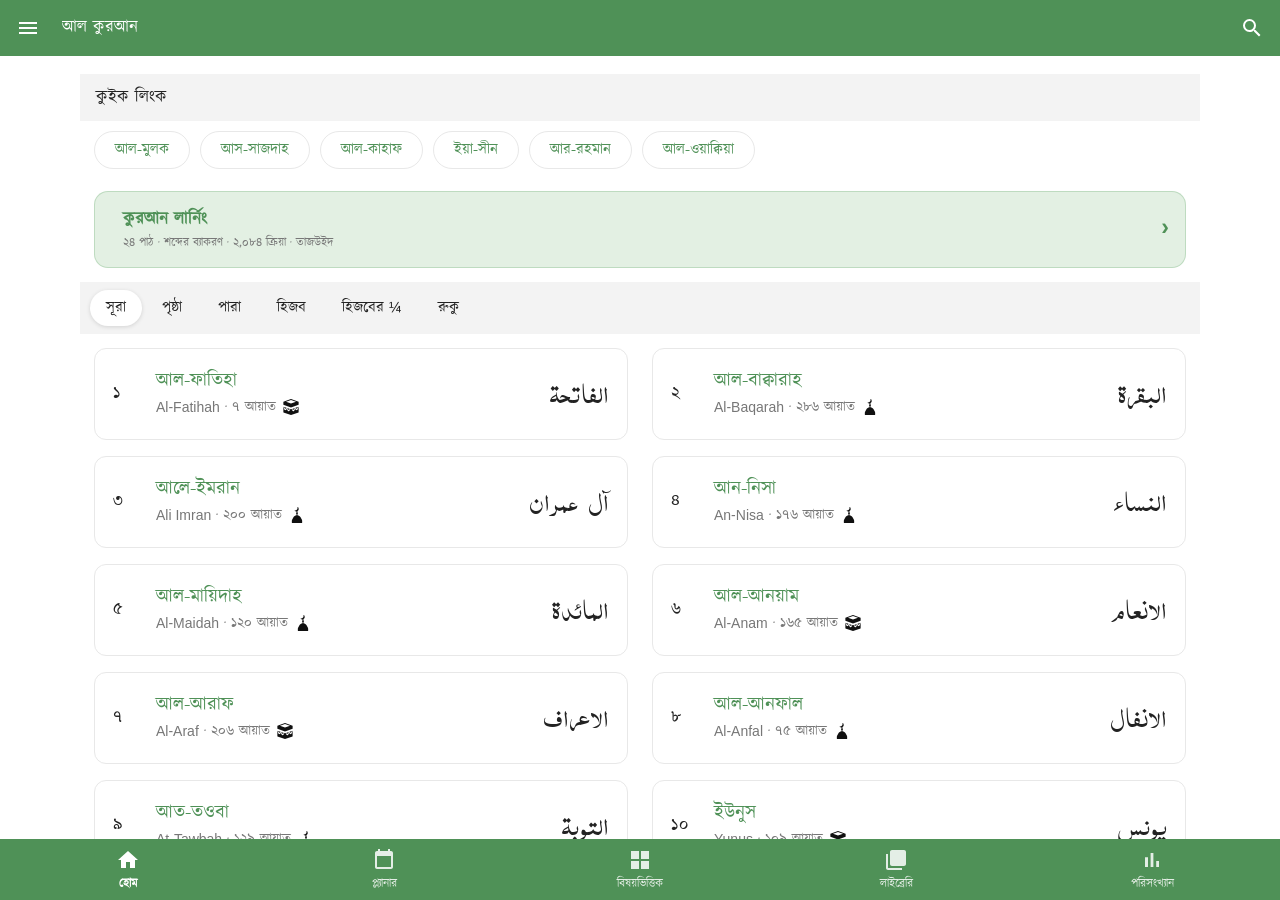
==== commit 787cd1e0: "Link Quran Learning from home, sidebar, verse menu and Tafsir; cache all core learning resources" ====
--- a/public/index.html
+++ b/public/index.html
@@ -179,7 +179,7 @@
 @media(max-width:520px){.surah-row{gap:11px}.surah-row .surah-number{width:24px;font-size:15px}.surah-row .surah-detail{font-size:12px;gap:4px}.surah-row .surah-detail img{width:15px;height:15px;margin-left:1px}.surah-row .a{font-size:25px;max-width:31%}.surah-hero,.surah-hero.madani,html[data-theme=dark] .surah-hero,html[data-theme=dark] .surah-hero.madani{padding:34px 12px 13px;gap:11px;min-height:141px}.surah-hero-symbol{width:108px;height:85px;border-radius:12px}.surah-hero .sura-text{padding-top:0}.surah-hero h2{font-size:22px;line-height:1.35}.surah-hero .sura-en{font-size:14px}.surah-hero .sura-meta{font-size:12px}.surah-intro{right:10px;top:4px;font-size:12px;padding:6px 8px}}
 @media(max-width:355px){.surah-hero-symbol{width:90px;height:72px}.surah-row .a{max-width:29%;font-size:21px}}
 
-</style><link rel="stylesheet" href="https://use.hugeicons.com/font/icons.css"><style id="quran-share-menu-style">.mi .hgi{width:24px;height:24px;display:inline-flex;align-items:center;justify-content:center;color:var(--mu);font-size:23px;line-height:1;flex:none}.mi span{min-width:0}</style></head>
+</style><link rel="stylesheet" href="https://use.hugeicons.com/font/icons.css"><style id="quran-share-menu-style">.mi .hgi{width:24px;height:24px;display:inline-flex;align-items:center;justify-content:center;color:var(--mu);font-size:23px;line-height:1;flex:none}.mi span{min-width:0}</style><style id="qa-learning-entry-css">.qa-learning-entry{display:flex;align-items:center;gap:12px;margin:12px 14px 14px;padding:14px 16px;text-decoration:none;color:var(--tx);background:var(--lt);border:1px solid #84bc8b66;border-radius:14px}.qa-learning-entry .hgi{font-size:27px;color:var(--g);flex:none}.qa-learning-entry span{flex:1;min-width:0}.qa-learning-entry strong{font-size:17px;display:block;color:var(--g)}.qa-learning-entry small{display:block;font-size:12px;color:var(--mu)}.qa-learning-entry b{font-size:23px;color:var(--g)}.qa-learning-entry:focus-visible{outline:2px solid var(--g);outline-offset:2px}.tfp-tools{flex-wrap:wrap}</style></head>
 <body>
 <div id="app"><div class="hd" id="hd"></div><div id="mn"></div><div id="ab"></div><nav id="bn"></nav></div>
 <div class="lay" id="rl"><div class="hd" id="rh"></div><div id="rb"></div><div id="ab2"></div><div id="rf"></div></div>
@@ -485,7 +485,7 @@
 function hdr(t){$('#hd').innerHTML='<button class="ib" data-a="menu" aria-label="মেনু">'+I(P.menu)+'</button><h1>'+t+'</h1><button class="ib" data-a="search" aria-label="খুঁজুন">'+I(P.search)+'</button>'}
 function srow(m){return '<button class="row" data-s="'+m[0]+'"><span class="n">'+bn(m[0])+'</span><span class="m"><b>'+esc(m[1])+'</b><small>'+esc(m[4])+' · '+bn(m[2])+' আয়াত</small></span><span class="a" lang="ar">'+m[3]+'</span></button>'}
 function chipS(x){return '<button class="chip" data-s="'+x[0]+'" data-ay="'+(x[1]||1)+'">'+esc(M[x[0]-1][1])+(x[1]?' '+bn(x[0])+':'+bn(x[1]):'')+'</button>'}
-function homeH(){var h='';if(S.last.length)h+='<div class="sec">সর্বশেষ পড়েছিলেন</div><div class="chips">'+S.last.map(chipS).join('')+'</div>';h+='<div class="sec">কুইক লিংক</div><div class="chips">'+[67,32,18,36,55,56].map(function(x){return chipS([x])}).join('')+'</div><div class="tabs">'+Object.keys(LABEL).map(function(k){return '<button data-h="'+k+'" class="'+(ht===k?'on':'')+'">'+LABEL[k]+'</button>'}).join('')+'</div>';
+function homeH(){var h='';if(S.last.length)h+='<div class="sec">সর্বশেষ পড়েছিলেন</div><div class="chips">'+S.last.map(chipS).join('')+'</div>';h+='<div class="sec">কুইক লিংক</div><div class="chips">'+[67,32,18,36,55,56].map(function(x){return chipS([x])}).join('')+'</div><a class="qa-learning-entry" href="learn.html"><i class="hgi hgi-stroke hgi-graduation-cap" aria-hidden="true"></i><span><strong>কুরআন লার্নিং</strong><small>২৪ পাঠ · শব্দের ব্যাকরণ · ২,০৮৪ ক্রিয়া · তাজউইদ</small></span><b aria-hidden="true">›</b></a><div class="tabs">'+Object.keys(LABEL).map(function(k){return '<button data-h="'+k+'" class="'+(ht===k?'on':'')+'">'+LABEL[k]+'</button>'}).join('')+'</div>';
 if(ht==='sura')return h+'<div class="surah-grid">'+M.map(srow).join('')+'</div>';var arr=X.nav[ht];h+='<div class="indexfind"><input id="indexq" inputmode="numeric" placeholder="'+LABEL[ht]+' নম্বর দিয়ে খুঁজুন"><small>পৃষ্ঠা সূচি: মাদানী ৬০৪ · '+bn(arr.length)+' '+LABEL[ht]+'</small></div>';return h+arr.map(function(p,i){return '<button class="row sectionrow" data-vw="'+ht+'" data-idx="'+i+'"><span class="n">'+bn(i+1)+'</span><span class="m"><b>'+LABEL[ht]+' '+bn(i+1)+'</b><small>'+esc(M[p[0]-1][1])+' '+bn(p[0])+':'+bn(p[1])+' থেকে</small></span></button>'}).join('')}
 function show(t){tab=t;nav();hdr({home:'আল কুরআন',plan:'প্ল্যানার',topic:'বিষয়ভিত্তিক আয়াত',lib:'লাইব্রেরি',stat:'পরিসংখ্যান'}[t]);$('#mn').innerHTML=t==='home'?'<div class="home-layout">'+homeH()+'</div>':t==='plan'?planH():t==='topic'?topicH():t==='lib'?libH():statH()}
 function topicH(){return '<input id="topicq" class="inp" placeholder="বিষয় খুঁজুন (English)">'+X.topics.filter(function(t){return !t[5]}).map(topicRow).join('')}
@@ -591,7 +591,7 @@
 if(token!==searchToken)return;status.textContent=bn(searchResults.length)+'টি ফলাফল';paintResults()}
 function paintResults(){var out=$('#gr');if(!out)return;searchShown=Math.min(searchResults.length,searchShown+60);out.innerHTML=searchResults.slice(0,searchShown).map(function(r){return '<button class="sr" '+(r.i!==undefined?'data-wordref="'+r.s+':'+r.a+':'+r.i+'"':'data-ref="'+r.s+':'+r.a+'"')+'><b>'+esc(M[r.s-1][1])+' '+bn(r.s+':'+r.a)+(r.i!==undefined?':'+bn(r.i+1):'')+'</b><small dir="auto">'+esc(r.text)+'</small></button>'}).join('')+(searchShown<searchResults.length?'<button class="wcx" data-searchmore>আরও ফলাফল ('+bn(searchResults.length-searchShown)+')</button>':'')}
 /* Settings, source verification, pronunciation examples, and backup. */
-function dlH(){$('#dl').innerHTML='<div class="dh"><div class="lg">قرآن</div><h2>আল কুরআন</h2><small>তাফসির এবং শব্দে শব্দে · v4.1</small></div>'+[['jump',P.jump,'নির্দিষ্ট আয়াতে যান'],['search',P.search,'সব জায়গায় খুঁজুন'],['tajweed',P.cap,'তাজউইদের নিয়ম ও উচ্চারণ'],['xb',P.book,'তাফহীম — ভূমিকা ও পরিশিষ্ট'],['set',P.gear,'সেটিংস'],['audit',P.note,'এই সংস্করণ ও তথ্য যাচাই'],['backup',P.lib,'ব্যাকআপ এক্সপোর্ট'],['restore',P.lib,'ব্যাকআপ ইমপোর্ট'],['installApp',null,'অ্যাপ ইনস্টল করুন'],['shareApp',null,'অ্যাপ শেয়ার করুন']].map(function(p){var icon=p[0]==='installApp'?'<i class="hgi hgi-stroke hgi-screen-add-to-home" aria-hidden="true"></i>':p[0]==='shareApp'?'<i class="hgi hgi-stroke hgi-share-03" aria-hidden="true"></i>':I(p[1]);return '<button type="button" class="mi" data-d="'+p[0]+'" aria-label="'+p[2]+'">'+icon+'<span>'+p[2]+'</span></button>'}).join('')}
+function dlH(){$('#dl').innerHTML='<div class="dh"><div class="lg">قرآن</div><h2>আল কুরআন</h2><small>তাফসির এবং শব্দে শব্দে · v4.1</small></div>'+[['jump',P.jump,'নির্দিষ্ট আয়াতে যান'],['search',P.search,'সব জায়গায় খুঁজুন'],['tajweed',P.cap,'তাজউইদের নিয়ম ও উচ্চারণ'],['xb',P.book,'তাফহীম — ভূমিকা ও পরিশিষ্ট'],['set',P.gear,'সেটিংস'],['audit',P.note,'এই সংস্করণ ও তথ্য যাচাই'],['backup',P.lib,'ব্যাকআপ এক্সপোর্ট'],['restore',P.lib,'ব্যাকআপ ইমপোর্ট'],['learning',null,'কুরআন লার্নিং'],['installApp',null,'অ্যাপ ইনস্টল করুন'],['shareApp',null,'অ্যাপ শেয়ার করুন']].map(function(p){var icon=p[0]==='learning'?'<i class="hgi hgi-stroke hgi-graduation-cap" aria-hidden="true"></i>':p[0]==='installApp'?'<i class="hgi hgi-stroke hgi-screen-add-to-home" aria-hidden="true"></i>':p[0]==='shareApp'?'<i class="hgi hgi-stroke hgi-share-03" aria-hidden="true"></i>':I(p[1]);return '<button type="button" class="mi" data-d="'+p[0]+'" aria-label="'+p[2]+'">'+icon+'<span>'+p[2]+'</span></button>'}).join('')}
 function setH(){var cb=function(k,label){return '<label><input type="checkbox" data-c="'+k+'"'+(S.c[k]?' checked':'')+'>'+label+'</label>'};$('#sd').innerHTML='<div class="hd" style="background:var(--bg);color:var(--tx)"><h1>সেটিংস</h1><button class="ib" data-close-settings aria-label="বন্ধ করুন">'+I(P.x)+'</button></div><div class="sh2">পড়ার বিভাগ</div><div class="rg">'+Object.keys(LABEL).map(function(k){return '<label><input type="radio" name="view" data-vw="'+k+'"'+((L.rl?R.view:S.view)===k?' checked':'')+'>'+LABEL[k]+'</label>'}).join('')+'</div><div class="sh2">কনটেন্ট</div><div class="rg">'+cb('ar','আরবি')+cb('tr','অনুবাদ')+cb('tf','তাফসির')+cb('wbw','শব্দে শব্দে')+cb('tj','তাজউইদ রং')+'</div><div class="sh2">আরবি লিপি</div><div class="rg">'+[['indo','ইন্দোপাক / এশিয়ান'],['uthmani','উসমানী / মাদানী']].map(function(p){return '<label><input type="radio" name="script" data-script="'+p[0]+'"'+(S.script===p[0]?' checked':'')+'>'+p[1]+'</label>'}).join('')+'</div><div class="sx"><small>লিপি ও ফন্ট আলাদা। হরকতসহ পাঠ মূল অ্যাপ থেকে নেওয়া। তাজউইদের রং ইন্দোপাক ও উসমানী — দুই লিপিতেই দেখা যায়।</small></div>'+[['tr','অনুবাদ',bn(S.trs.length)+' নির্বাচিত'],['tf','তাফসির',bn(S.tfs.length)+' নির্বাচিত'],['wl','শব্দার্থের ভাষা',{bn:'বাংলা',en:'English',both:'বাংলা + English'}[S.wl]],['fo','আরবি ফন্ট',FO[S.font]],['rc','অডিও কারী',(RC.find(function(r){return r[0]===S.rec})||RC[0])[1]]].map(function(p){return '<button class="sx mi" data-p="'+p[0]+'" style="display:block;width:100%;text-align:left">'+p[1]+'<small>'+esc(p[2])+'</small></button>'}).join('')+'<div class="sx">আরবি ফন্ট সাইজ</div><div class="sl"><input type="range" min="20" max="60" value="'+S.asz+'" data-size="asz" aria-label="আরবি ফন্ট সাইজ"><span id="va">'+bn(S.asz)+'</span></div><div class="sx">অনুবাদ ফন্ট সাইজ</div><div class="sl"><input type="range" min="14" max="32" value="'+S.bsz+'" data-size="bsz" aria-label="অনুবাদ ফন্ট সাইজ"><span id="vb">'+bn(S.bsz)+'</span></div><div class="sh2">থিম</div><div class="rg">'+[['light','হালকা'],['sepia','সেপিয়া'],['dark','গাঢ়']].map(function(p){return '<label><input type="radio" name="theme" data-th="'+p[0]+'"'+(S.theme===p[0]?' checked':'')+'>'+p[1]+'</label>'}).join('')+'</div><div class="sh2">পড়ার সুবিধা</div><div class="rg"><label><input type="checkbox" id="swipedirection"'+(S.rtl?' checked':'')+'>বাম থেকে ডানে সোয়াইপে পরের অংশ</label><label><input type="checkbox" id="keepscreen"'+(S.keepScreen?' checked':'')+'>পড়ার সময় স্ক্রিন চালু রাখুন</label></div><button class="mi" data-tajweed>তাজউইদের নিয়ম ও উচ্চারণ</button><button class="mi" data-audit>এই সংস্করণ ও তথ্য যাচাই</button><button class="mi" data-backup>ব্যাকআপ এক্সপোর্ট</button><button class="mi" data-restore>ব্যাকআপ ইমপোর্ট</button>'}
 function openSet(){setH();dr('sd',1)}
 $('#sd').onclick=function(e){var b=e.target.closest('[data-p],[data-close-settings],[data-backup],[data-restore],[data-audit],[data-tajweed]');if(!b)return;if(b.hasAttribute('data-close-settings'))return dr('sd',0);if(b.hasAttribute('data-backup'))return exportBackup();if(b.hasAttribute('data-restore'))return importBackup();if(b.hasAttribute('data-audit'))return auditSheet();if(b.hasAttribute('data-tajweed'))return tajweedSheet();var p=b.dataset.p;if(p==='tr'||p==='tf')pick(p==='tr'?'অনুবাদ':'তাফসির',Object.entries(p==='tr'?TR:TF),p==='tr'?S.trs.slice():S.tfs.slice(),true,function(v){S[p==='tr'?'trs':'tfs']=v;save();setH();rr()});else if(p==='wl')pick('শব্দার্থের ভাষা',[['bn','বাংলা'],['en','English'],['both','বাংলা + English']],[S.wl],false,function(v){S.wl=v[0];save();setH();rr()});else if(p==='fo')pick('আরবি ফন্ট',Object.entries(FO),[S.font],false,function(v){S.font=v[0];apply();save();setH();rr()});else if(p==='rc')pick('অডিও কারী',RC,[S.rec],false,function(v){S.rec=v[0];save();setH();if(ap)pl(ap.s,ap.a)})};
@@ -608,7 +608,7 @@
 /* Main interactions. */
 $('#hd').onclick=function(e){var b=e.target.closest('[data-a]');if(!b)return;if(b.dataset.a==='menu'){dlH();dr('dl',!L.dl)}else openSearch()};
 $('#bn').onclick=function(e){var b=e.target.closest('[data-t]');if(b)show(b.dataset.t)};
-$('#dl').onclick=function(e){var b=e.target.closest('[data-d]');if(!b)return;dr('dl',0);var k=b.dataset.d;if(k==='jump')gotoAy();else if(k==='search')openSearch();else if(k==='set')openSet();else if(k==='xb')openXB();else if(k==='tajweed')tajweedSheet();else if(k==='audit')auditSheet();else if(k==='backup')exportBackup();else if(k==='restore')importBackup();else if(k==='installApp')location.assign('install.html');else if(k==='shareApp'){if(window.QuranPWA&&window.QuranPWA.shareApp)window.QuranPWA.shareApp();else location.assign('install.html')}};
+$('#dl').onclick=function(e){var b=e.target.closest('[data-d]');if(!b)return;dr('dl',0);var k=b.dataset.d;if(k==='jump')gotoAy();else if(k==='search')openSearch();else if(k==='set')openSet();else if(k==='xb')openXB();else if(k==='tajweed')tajweedSheet();else if(k==='audit')auditSheet();else if(k==='backup')exportBackup();else if(k==='restore')importBackup();else if(k==='learning')location.assign('learn.html');else if(k==='installApp')location.assign('install.html');else if(k==='shareApp'){if(window.QuranPWA&&window.QuranPWA.shareApp)window.QuranPWA.shareApp();else location.assign('install.html')}};
 $('#mn').onclick=function(e){var b=e.target.closest('[data-s],[data-h],[data-vw],[data-topic],[data-l],[data-folder],[data-newfolder],[data-libedit],[data-plannew],[data-plandelete],[data-session],[data-backup],[data-restore]');if(!b)return;if(b.dataset.s)openR(+b.dataset.s,+b.dataset.ay||1);else if(b.dataset.h){ht=b.dataset.h;show('home')}else if(b.dataset.vw){var ix=+b.dataset.idx,p=X.nav[b.dataset.vw][ix];openR(p[0],p[1],b.dataset.vw,ix)}else if(b.dataset.topic)openTopic(+b.dataset.topic);else if(b.dataset.l){lt=b.dataset.l;show('lib')}else if(b.hasAttribute('data-folder')){folderFilter=b.dataset.folder;show('lib')}else if(b.hasAttribute('data-newfolder'))newFolder();else if(b.dataset.libedit){var p=b.dataset.libedit.split(':').map(Number);if(lt==='note')editNote(p[0],p[1]);else chooseFolder(p[0],p[1])}else if(b.hasAttribute('data-plannew'))createPlan();else if(b.hasAttribute('data-plandelete')){S.plan=0;save();show('plan')}else if(b.dataset.session){var p=S.plan,n=p.start+Math.floor((p.end-p.start+1)*(+b.dataset.session)/p.days),ref=fromIndex(n);openR(ref[0],ref[1])}else if(b.hasAttribute('data-backup'))exportBackup();else if(b.hasAttribute('data-restore'))importBackup()};
 $('#mn').oninput=function(e){var t=e.target;if(t.id==='lq'){lq=t.value;var pos=t.selectionStart;$('#mn').innerHTML=libH();$('#lq').focus();$('#lq').setSelectionRange(pos,pos)}else if(t.id==='indexq'){var n=num(t.value);document.querySelectorAll('.sectionrow').forEach(function(b){b.hidden=!!t.value&&+b.dataset.idx+1!==n})}else if(t.id==='topicq'){var q=norm(t.value);var html=X.topics.filter(function(x){return q?norm(x[1]+' '+x[2]).includes(q):!x[5]}).map(topicRow).join('');$('#mn').querySelectorAll('.topicrow').forEach(function(x){x.remove()});$('#mn').insertAdjacentHTML('beforeend',html)}};
 $('#mn').onchange=function(e){var b=e.target;if(b.hasAttribute('data-sessiondone')&&S.plan){var n=+b.dataset.sessiondone,ix=S.plan.done.indexOf(n);if(b.checked&&ix<0)S.plan.done.push(n);else if(!b.checked&&ix>=0)S.plan.done.splice(ix,1);save();show('plan')}};
@@ -658,7 +658,7 @@
   var h='<div class="sheethead"><h3>তাফসির · আয়াত '+bn(a)+'</h3><button class="ib" data-cl aria-label="ফিরে যান">'+I(P.x)+'</button></div><div class="tfp">';
   h+='<div class="tfp-nav"><button data-tfp="prev"'+(index===1?' disabled':'')+'>‹ আগের আয়াত</button><span>'+esc(M[s-1][1])+' · '+bn(a)+' / '+bn(M[s-1][2])+'</span><button data-tfp="next"'+(index===6236?' disabled':'')+'>পরের আয়াত ›</button></div>';
   h+='<section class="tfp-verse"><small>'+qaPlace(s)+' সূরা · '+esc(QA_EN[s-1]||'')+'</small><h2>'+esc(M[s-1][1])+' · আয়াত '+bn(a)+'</h2>'+wbw(y)+trans+'</section>';
-  h+='<div class="tfp-tools"><button data-tfp="play">'+I(P.play)+' শুনুন</button><button data-tfp="pin" class="'+(pin?'on':'')+'">'+I(P.bm)+' বুকমার্ক</button><button data-tfp="copy">'+I(P.copy)+' কপি</button><button data-tfp="share">'+I(P.share)+' শেয়ার</button><button data-tfp="goto">'+I(P.book)+' সূরায়</button></div>';
+  h+='<div class="tfp-tools"><button data-tfp="play">'+I(P.play)+' শুনুন</button><button data-tfp="pin" class="'+(pin?'on':'')+'">'+I(P.bm)+' বুকমার্ক</button><button data-tfp="copy">'+I(P.copy)+' কপি</button><button data-tfp="share">'+I(P.share)+' শেয়ার</button><button data-tfp="goto">'+I(P.book)+' সূরায়</button><button data-tfp="learn">'+I(P.cap)+' শব্দব্যাকরণ</button></div>';
   h+='<details class="tfp-section" open><summary>আয়াতের বিষয়সমূহ'+(related.length?' · '+bn(related.length):'')+'</summary><div class="tfp-body">'+(related.length?'<div class="tfp-tags">'+related.map(function(o){return '<button data-tfp-topic="'+attr(o[0])+'">'+esc(o[1])+'</button>'}).join('')+'</div>':'<p class="tfp-empty">এই আয়াতে আলাদা বিষয় ট্যাগ পাওয়া যায়নি।</p>')+'</div></details>';
   h+=sections||'<div class="tfp-section"><div class="tfp-body"><p class="tfp-empty">এই আয়াতে আলাদা তাফসির পাওয়া যায়নি।</p></div></div>';
   h+='<details class="tfp-section"><summary>আমার নোট</summary><div class="tfp-body"><textarea id="qa-tafsir-note" rows="5" placeholder="এই আয়াত সম্পর্কে আপনার নোট লিখুন">'+esc(S.notes[key]||'')+'</textarea><button class="btn" data-tfp="save">নোট সংরক্ষণ</button></div></details>';
@@ -678,6 +678,7 @@
    else if(op==='save'){var note=$('#qa-tafsir-note').value.trim();if(note)S.notes[key]=note;else delete S.notes[key];save();toast('নোট সংরক্ষিত হয়েছে')}
    else if(op==='goto'){closeAll();openR(s,a)}
    else if(op==='intro')intro(s);
+   else if(op==='learn')location.assign('learn.html?tab=words&s='+s+'&a='+a);
   };
   $('#sh').querySelector('[data-cl]').focus({preventScroll:true});
  }catch(err){
@@ -700,6 +701,7 @@
   ['folder',P.lib,'বুকমার্ক ফোল্ডার','পছন্দের ফোল্ডারে সংরক্ষণ'],
   ['note',P.note,'নিজের নোট','আয়াতের ব্যক্তিগত নোট'],
   ['intro',P.book,'সূরা পরিচিতি','পটভূমি ও ভূমিকা'],
+  ['learn',P.cap,'শব্দের পূর্ণ ব্যাকরণ','মূল Greentech বাংলা, Root, Sarf ও Iʿrab'],
   ['goto',P.jump,'মূল রিডারে দেখুন','আয়াতটি সূরায় খুলুন']
  ];
  sheet(esc(M[s-1][1])+' · আয়াত '+bn(a),ops.map(function(o){return '<button class="op verse-op" data-vmenu="'+o[0]+'"><span class="menuicon">'+I(o[1])+'</span><span class="menutext">'+o[2]+'<small>'+o[3]+'</small></span></button>'}).join(''),async function(e){
@@ -712,6 +714,7 @@
   else if(op==='pin'){togglePin(s,a);closeAll()}
   else if(op==='folder')chooseFolder(s,a);
   else if(op==='note')editNote(s,a);
+  else if(op==='learn')location.assign('learn.html?tab=words&s='+s+'&a='+a);
   else if(op==='intro')intro(s);
   else if(op==='goto'){closeAll();openR(s,a)}
  });
@@ -748,7 +751,7 @@
 })();
 </script><script>
 (function(){
-var BUILD='tfq-v6-install-share-20261107',LS={get:function(k){try{return localStorage.getItem(k)}catch(e){return null}},set:function(k,v){try{localStorage.setItem(k,v)}catch(e){}}};
+var BUILD='tfq-v7-learning-20261107',LS={get:function(k){try{return localStorage.getItem(k)}catch(e){return null}},set:function(k,v){try{localStorage.setItem(k,v)}catch(e){}}};
 var $=function(i){return document.getElementById(i)};
 function card(id,html){var d=document.createElement('div');d.id=id;d.className='qa-card';d.innerHTML=html;document.body.appendChild(d);return d}
 function note(t){var c=card('qaOk','<div style="flex:1"><b>'+t+'</b></div>');setTimeout(function(){c.remove()},3500)}
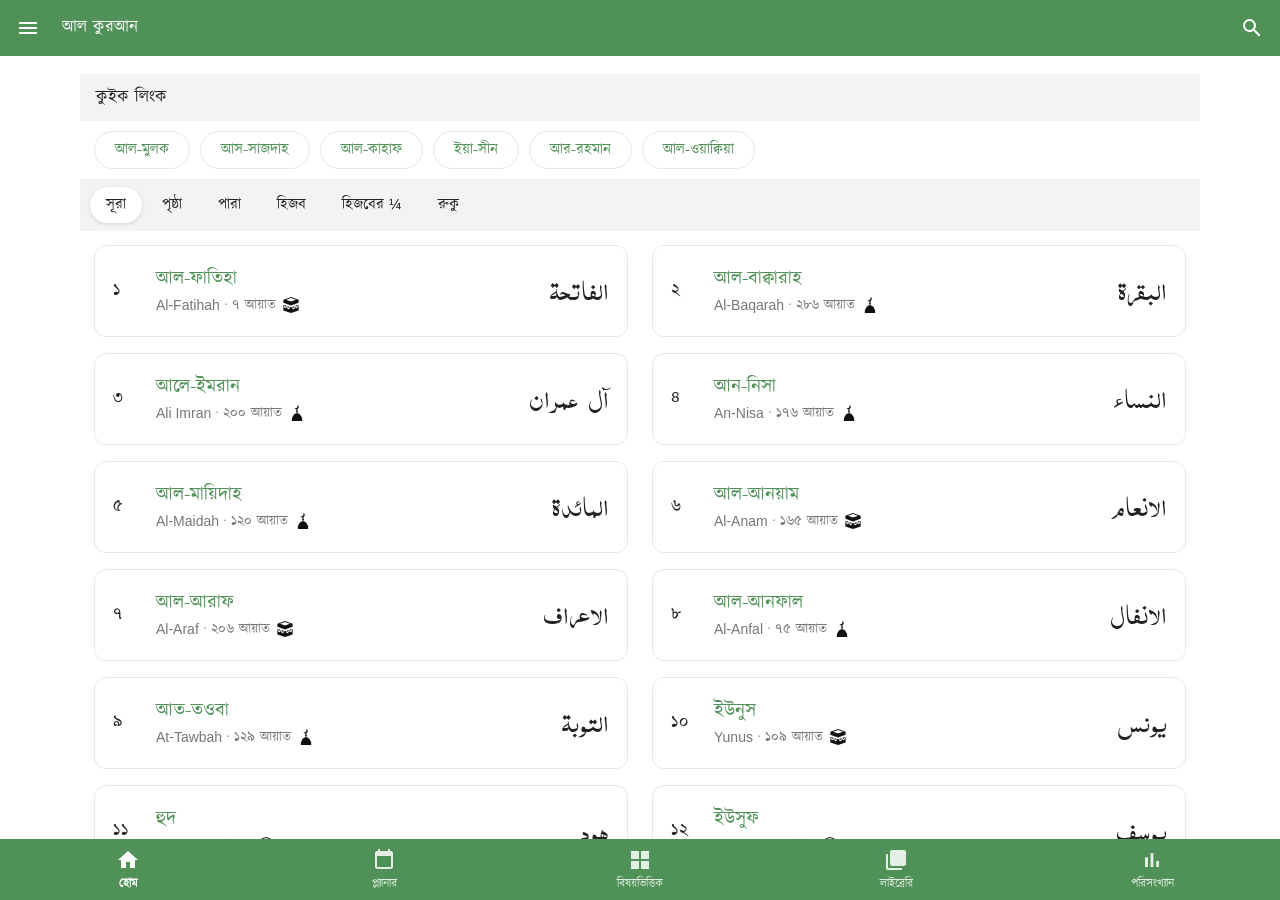
==== commit ddf20c52: "Keep Quran Learning navigation in sidebar only; remove home index card" ====
--- a/public/index.html
+++ b/public/index.html
@@ -179,7 +179,7 @@
 @media(max-width:520px){.surah-row{gap:11px}.surah-row .surah-number{width:24px;font-size:15px}.surah-row .surah-detail{font-size:12px;gap:4px}.surah-row .surah-detail img{width:15px;height:15px;margin-left:1px}.surah-row .a{font-size:25px;max-width:31%}.surah-hero,.surah-hero.madani,html[data-theme=dark] .surah-hero,html[data-theme=dark] .surah-hero.madani{padding:34px 12px 13px;gap:11px;min-height:141px}.surah-hero-symbol{width:108px;height:85px;border-radius:12px}.surah-hero .sura-text{padding-top:0}.surah-hero h2{font-size:22px;line-height:1.35}.surah-hero .sura-en{font-size:14px}.surah-hero .sura-meta{font-size:12px}.surah-intro{right:10px;top:4px;font-size:12px;padding:6px 8px}}
 @media(max-width:355px){.surah-hero-symbol{width:90px;height:72px}.surah-row .a{max-width:29%;font-size:21px}}
 
-</style><link rel="stylesheet" href="https://use.hugeicons.com/font/icons.css"><style id="quran-share-menu-style">.mi .hgi{width:24px;height:24px;display:inline-flex;align-items:center;justify-content:center;color:var(--mu);font-size:23px;line-height:1;flex:none}.mi span{min-width:0}</style><style id="qa-learning-entry-css">.qa-learning-entry{display:flex;align-items:center;gap:12px;margin:12px 14px 14px;padding:14px 16px;text-decoration:none;color:var(--tx);background:var(--lt);border:1px solid #84bc8b66;border-radius:14px}.qa-learning-entry .hgi{font-size:27px;color:var(--g);flex:none}.qa-learning-entry span{flex:1;min-width:0}.qa-learning-entry strong{font-size:17px;display:block;color:var(--g)}.qa-learning-entry small{display:block;font-size:12px;color:var(--mu)}.qa-learning-entry b{font-size:23px;color:var(--g)}.qa-learning-entry:focus-visible{outline:2px solid var(--g);outline-offset:2px}.tfp-tools{flex-wrap:wrap}</style></head>
+</style><link rel="stylesheet" href="https://use.hugeicons.com/font/icons.css"><style id="quran-share-menu-style">.mi .hgi{width:24px;height:24px;display:inline-flex;align-items:center;justify-content:center;color:var(--mu);font-size:23px;line-height:1;flex:none}.mi span{min-width:0}</style><style id="qa-tafsir-tools-css">.tfp-tools{flex-wrap:wrap}</style></head>
 <body>
 <div id="app"><div class="hd" id="hd"></div><div id="mn"></div><div id="ab"></div><nav id="bn"></nav></div>
 <div class="lay" id="rl"><div class="hd" id="rh"></div><div id="rb"></div><div id="ab2"></div><div id="rf"></div></div>
@@ -485,7 +485,7 @@
 function hdr(t){$('#hd').innerHTML='<button class="ib" data-a="menu" aria-label="মেনু">'+I(P.menu)+'</button><h1>'+t+'</h1><button class="ib" data-a="search" aria-label="খুঁজুন">'+I(P.search)+'</button>'}
 function srow(m){return '<button class="row" data-s="'+m[0]+'"><span class="n">'+bn(m[0])+'</span><span class="m"><b>'+esc(m[1])+'</b><small>'+esc(m[4])+' · '+bn(m[2])+' আয়াত</small></span><span class="a" lang="ar">'+m[3]+'</span></button>'}
 function chipS(x){return '<button class="chip" data-s="'+x[0]+'" data-ay="'+(x[1]||1)+'">'+esc(M[x[0]-1][1])+(x[1]?' '+bn(x[0])+':'+bn(x[1]):'')+'</button>'}
-function homeH(){var h='';if(S.last.length)h+='<div class="sec">সর্বশেষ পড়েছিলেন</div><div class="chips">'+S.last.map(chipS).join('')+'</div>';h+='<div class="sec">কুইক লিংক</div><div class="chips">'+[67,32,18,36,55,56].map(function(x){return chipS([x])}).join('')+'</div><a class="qa-learning-entry" href="learn.html"><i class="hgi hgi-stroke hgi-graduation-cap" aria-hidden="true"></i><span><strong>কুরআন লার্নিং</strong><small>২৪ পাঠ · শব্দের ব্যাকরণ · ২,০৮৪ ক্রিয়া · তাজউইদ</small></span><b aria-hidden="true">›</b></a><div class="tabs">'+Object.keys(LABEL).map(function(k){return '<button data-h="'+k+'" class="'+(ht===k?'on':'')+'">'+LABEL[k]+'</button>'}).join('')+'</div>';
+function homeH(){var h='';if(S.last.length)h+='<div class="sec">সর্বশেষ পড়েছিলেন</div><div class="chips">'+S.last.map(chipS).join('')+'</div>';h+='<div class="sec">কুইক লিংক</div><div class="chips">'+[67,32,18,36,55,56].map(function(x){return chipS([x])}).join('')+'</div><div class="tabs">'+Object.keys(LABEL).map(function(k){return '<button data-h="'+k+'" class="'+(ht===k?'on':'')+'">'+LABEL[k]+'</button>'}).join('')+'</div>';
 if(ht==='sura')return h+'<div class="surah-grid">'+M.map(srow).join('')+'</div>';var arr=X.nav[ht];h+='<div class="indexfind"><input id="indexq" inputmode="numeric" placeholder="'+LABEL[ht]+' নম্বর দিয়ে খুঁজুন"><small>পৃষ্ঠা সূচি: মাদানী ৬০৪ · '+bn(arr.length)+' '+LABEL[ht]+'</small></div>';return h+arr.map(function(p,i){return '<button class="row sectionrow" data-vw="'+ht+'" data-idx="'+i+'"><span class="n">'+bn(i+1)+'</span><span class="m"><b>'+LABEL[ht]+' '+bn(i+1)+'</b><small>'+esc(M[p[0]-1][1])+' '+bn(p[0])+':'+bn(p[1])+' থেকে</small></span></button>'}).join('')}
 function show(t){tab=t;nav();hdr({home:'আল কুরআন',plan:'প্ল্যানার',topic:'বিষয়ভিত্তিক আয়াত',lib:'লাইব্রেরি',stat:'পরিসংখ্যান'}[t]);$('#mn').innerHTML=t==='home'?'<div class="home-layout">'+homeH()+'</div>':t==='plan'?planH():t==='topic'?topicH():t==='lib'?libH():statH()}
 function topicH(){return '<input id="topicq" class="inp" placeholder="বিষয় খুঁজুন (English)">'+X.topics.filter(function(t){return !t[5]}).map(topicRow).join('')}
@@ -751,7 +751,7 @@
 })();
 </script><script>
 (function(){
-var BUILD='tfq-v7-learning-20261107',LS={get:function(k){try{return localStorage.getItem(k)}catch(e){return null}},set:function(k,v){try{localStorage.setItem(k,v)}catch(e){}}};
+var BUILD='tfq-v7.2-learning-sidebar-20261107',LS={get:function(k){try{return localStorage.getItem(k)}catch(e){return null}},set:function(k,v){try{localStorage.setItem(k,v)}catch(e){}}};
 var $=function(i){return document.getElementById(i)};
 function card(id,html){var d=document.createElement('div');d.id=id;d.className='qa-card';d.innerHTML=html;document.body.appendChild(d);return d}
 function note(t){var c=card('qaOk','<div style="flex:1"><b>'+t+'</b></div>');setTimeout(function(){c.remove()},3500)}
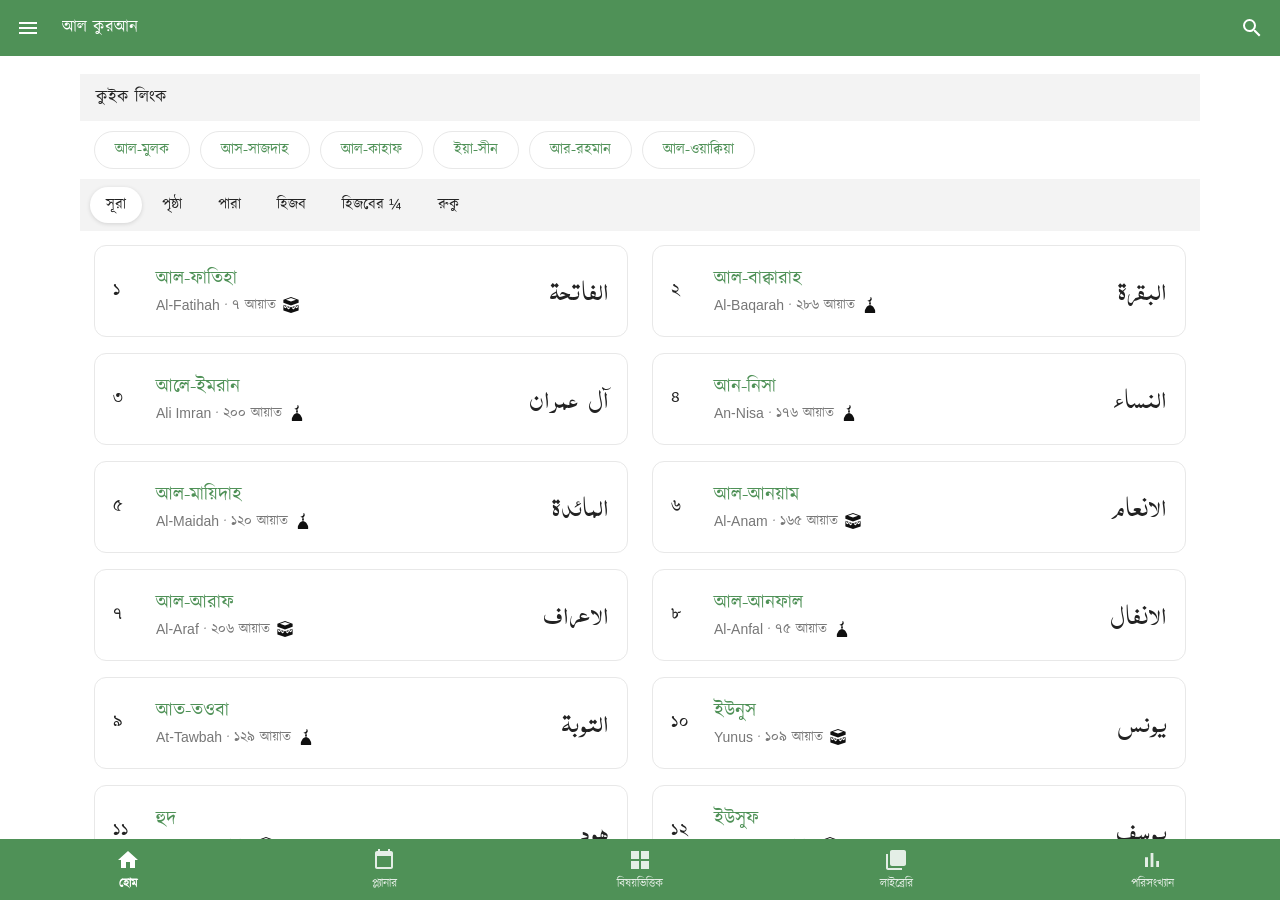
==== commit 1377ff6a: "Remove Ruqyah Reader comparison guide from Tafheemul Quran learning center" ====
--- a/public/index.html
+++ b/public/index.html
@@ -751,7 +751,7 @@
 })();
 </script><script>
 (function(){
-var BUILD='tfq-v7.2-learning-sidebar-20261107',LS={get:function(k){try{return localStorage.getItem(k)}catch(e){return null}},set:function(k,v){try{localStorage.setItem(k,v)}catch(e){}}};
+var BUILD='tfq-v7.3-guides-20261107',LS={get:function(k){try{return localStorage.getItem(k)}catch(e){return null}},set:function(k,v){try{localStorage.setItem(k,v)}catch(e){}}};
 var $=function(i){return document.getElementById(i)};
 function card(id,html){var d=document.createElement('div');d.id=id;d.className='qa-card';d.innerHTML=html;document.body.appendChild(d);return d}
 function note(t){var c=card('qaOk','<div style="flex:1"><b>'+t+'</b></div>');setTimeout(function(){c.remove()},3500)}
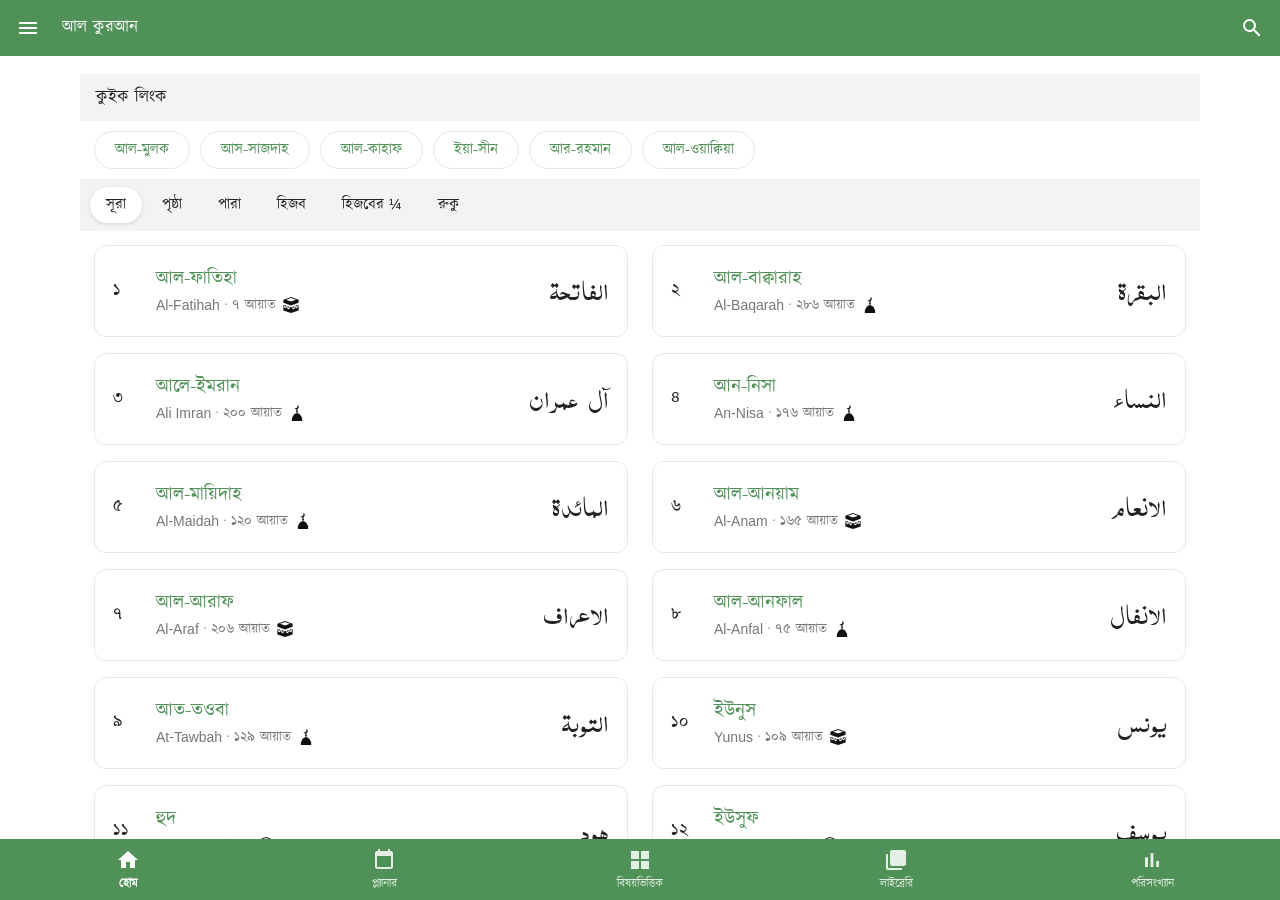
==== commit 1386c18e: "Remove embedded Quran Learning resources and open standalone app from sidebar" ====
--- a/public/index.html
+++ b/public/index.html
@@ -591,10 +591,10 @@
 if(token!==searchToken)return;status.textContent=bn(searchResults.length)+'টি ফলাফল';paintResults()}
 function paintResults(){var out=$('#gr');if(!out)return;searchShown=Math.min(searchResults.length,searchShown+60);out.innerHTML=searchResults.slice(0,searchShown).map(function(r){return '<button class="sr" '+(r.i!==undefined?'data-wordref="'+r.s+':'+r.a+':'+r.i+'"':'data-ref="'+r.s+':'+r.a+'"')+'><b>'+esc(M[r.s-1][1])+' '+bn(r.s+':'+r.a)+(r.i!==undefined?':'+bn(r.i+1):'')+'</b><small dir="auto">'+esc(r.text)+'</small></button>'}).join('')+(searchShown<searchResults.length?'<button class="wcx" data-searchmore>আরও ফলাফল ('+bn(searchResults.length-searchShown)+')</button>':'')}
 /* Settings, source verification, pronunciation examples, and backup. */
-function dlH(){$('#dl').innerHTML='<div class="dh"><div class="lg">قرآن</div><h2>আল কুরআন</h2><small>তাফসির এবং শব্দে শব্দে · v4.1</small></div>'+[['jump',P.jump,'নির্দিষ্ট আয়াতে যান'],['search',P.search,'সব জায়গায় খুঁজুন'],['tajweed',P.cap,'তাজউইদের নিয়ম ও উচ্চারণ'],['xb',P.book,'তাফহীম — ভূমিকা ও পরিশিষ্ট'],['set',P.gear,'সেটিংস'],['audit',P.note,'এই সংস্করণ ও তথ্য যাচাই'],['backup',P.lib,'ব্যাকআপ এক্সপোর্ট'],['restore',P.lib,'ব্যাকআপ ইমপোর্ট'],['learning',null,'কুরআন লার্নিং'],['installApp',null,'অ্যাপ ইনস্টল করুন'],['shareApp',null,'অ্যাপ শেয়ার করুন']].map(function(p){var icon=p[0]==='learning'?'<i class="hgi hgi-stroke hgi-graduation-cap" aria-hidden="true"></i>':p[0]==='installApp'?'<i class="hgi hgi-stroke hgi-screen-add-to-home" aria-hidden="true"></i>':p[0]==='shareApp'?'<i class="hgi hgi-stroke hgi-share-03" aria-hidden="true"></i>':I(p[1]);return '<button type="button" class="mi" data-d="'+p[0]+'" aria-label="'+p[2]+'">'+icon+'<span>'+p[2]+'</span></button>'}).join('')}
-function setH(){var cb=function(k,label){return '<label><input type="checkbox" data-c="'+k+'"'+(S.c[k]?' checked':'')+'>'+label+'</label>'};$('#sd').innerHTML='<div class="hd" style="background:var(--bg);color:var(--tx)"><h1>সেটিংস</h1><button class="ib" data-close-settings aria-label="বন্ধ করুন">'+I(P.x)+'</button></div><div class="sh2">পড়ার বিভাগ</div><div class="rg">'+Object.keys(LABEL).map(function(k){return '<label><input type="radio" name="view" data-vw="'+k+'"'+((L.rl?R.view:S.view)===k?' checked':'')+'>'+LABEL[k]+'</label>'}).join('')+'</div><div class="sh2">কনটেন্ট</div><div class="rg">'+cb('ar','আরবি')+cb('tr','অনুবাদ')+cb('tf','তাফসির')+cb('wbw','শব্দে শব্দে')+cb('tj','তাজউইদ রং')+'</div><div class="sh2">আরবি লিপি</div><div class="rg">'+[['indo','ইন্দোপাক / এশিয়ান'],['uthmani','উসমানী / মাদানী']].map(function(p){return '<label><input type="radio" name="script" data-script="'+p[0]+'"'+(S.script===p[0]?' checked':'')+'>'+p[1]+'</label>'}).join('')+'</div><div class="sx"><small>লিপি ও ফন্ট আলাদা। হরকতসহ পাঠ মূল অ্যাপ থেকে নেওয়া। তাজউইদের রং ইন্দোপাক ও উসমানী — দুই লিপিতেই দেখা যায়।</small></div>'+[['tr','অনুবাদ',bn(S.trs.length)+' নির্বাচিত'],['tf','তাফসির',bn(S.tfs.length)+' নির্বাচিত'],['wl','শব্দার্থের ভাষা',{bn:'বাংলা',en:'English',both:'বাংলা + English'}[S.wl]],['fo','আরবি ফন্ট',FO[S.font]],['rc','অডিও কারী',(RC.find(function(r){return r[0]===S.rec})||RC[0])[1]]].map(function(p){return '<button class="sx mi" data-p="'+p[0]+'" style="display:block;width:100%;text-align:left">'+p[1]+'<small>'+esc(p[2])+'</small></button>'}).join('')+'<div class="sx">আরবি ফন্ট সাইজ</div><div class="sl"><input type="range" min="20" max="60" value="'+S.asz+'" data-size="asz" aria-label="আরবি ফন্ট সাইজ"><span id="va">'+bn(S.asz)+'</span></div><div class="sx">অনুবাদ ফন্ট সাইজ</div><div class="sl"><input type="range" min="14" max="32" value="'+S.bsz+'" data-size="bsz" aria-label="অনুবাদ ফন্ট সাইজ"><span id="vb">'+bn(S.bsz)+'</span></div><div class="sh2">থিম</div><div class="rg">'+[['light','হালকা'],['sepia','সেপিয়া'],['dark','গাঢ়']].map(function(p){return '<label><input type="radio" name="theme" data-th="'+p[0]+'"'+(S.theme===p[0]?' checked':'')+'>'+p[1]+'</label>'}).join('')+'</div><div class="sh2">পড়ার সুবিধা</div><div class="rg"><label><input type="checkbox" id="swipedirection"'+(S.rtl?' checked':'')+'>বাম থেকে ডানে সোয়াইপে পরের অংশ</label><label><input type="checkbox" id="keepscreen"'+(S.keepScreen?' checked':'')+'>পড়ার সময় স্ক্রিন চালু রাখুন</label></div><button class="mi" data-tajweed>তাজউইদের নিয়ম ও উচ্চারণ</button><button class="mi" data-audit>এই সংস্করণ ও তথ্য যাচাই</button><button class="mi" data-backup>ব্যাকআপ এক্সপোর্ট</button><button class="mi" data-restore>ব্যাকআপ ইমপোর্ট</button>'}
+function dlH(){$('#dl').innerHTML='<div class="dh"><div class="lg">قرآن</div><h2>আল কুরআন</h2><small>তাফসির এবং শব্দে শব্দে · v4.1</small></div>'+[['jump',P.jump,'নির্দিষ্ট আয়াতে যান'],['search',P.search,'সব জায়গায় খুঁজুন'],['tajweed',P.cap,'তাজউইদের নিয়ম ও উচ্চারণ'],['xb',P.book,'তাফহীম — ভূমিকা ও পরিশিষ্ট'],['set',P.gear,'সেটিংস'],['language',null,'ভাষা ও অনুবাদ'],['audit',P.note,'এই সংস্করণ ও তথ্য যাচাই'],['backup',P.lib,'ব্যাকআপ এক্সপোর্ট'],['restore',P.lib,'ব্যাকআপ ইমপোর্ট'],['learning',null,'কুরআন লার্নিং'],['installApp',null,'অ্যাপ ইনস্টল করুন'],['shareApp',null,'অ্যাপ শেয়ার করুন']].map(function(p){var icon=p[0]==='language'?'<i class="hgi hgi-stroke hgi-language-circle" aria-hidden="true"></i>':p[0]==='learning'?'<i class="hgi hgi-stroke hgi-graduation-cap" aria-hidden="true"></i>':p[0]==='installApp'?'<i class="hgi hgi-stroke hgi-screen-add-to-home" aria-hidden="true"></i>':p[0]==='shareApp'?'<i class="hgi hgi-stroke hgi-share-03" aria-hidden="true"></i>':I(p[1]);return '<button type="button" class="mi" data-d="'+p[0]+'" aria-label="'+p[2]+'">'+icon+'<span>'+p[2]+'</span></button>'}).join('')}
+function setH(){var cb=function(k,label){return '<label><input type="checkbox" data-c="'+k+'"'+(S.c[k]?' checked':'')+'>'+label+'</label>'};$('#sd').innerHTML='<div class="hd" style="background:var(--bg);color:var(--tx)"><h1>সেটিংস</h1><button class="ib" data-close-settings aria-label="বন্ধ করুন">'+I(P.x)+'</button></div><div class="sh2">পড়ার বিভাগ</div><div class="rg">'+Object.keys(LABEL).map(function(k){return '<label><input type="radio" name="view" data-vw="'+k+'"'+((L.rl?R.view:S.view)===k?' checked':'')+'>'+LABEL[k]+'</label>'}).join('')+'</div><div class="sh2">কনটেন্ট</div><div class="rg">'+cb('ar','আরবি')+cb('tr','অনুবাদ')+cb('tf','তাফসির')+cb('wbw','শব্দে শব্দে')+cb('tj','তাজউইদ রং')+'</div><div class="sh2">আরবি লিপি</div><div class="rg">'+[['indo','ইন্দোপাক / এশিয়ান'],['uthmani','উসমানী / মাদানী']].map(function(p){return '<label><input type="radio" name="script" data-script="'+p[0]+'"'+(S.script===p[0]?' checked':'')+'>'+p[1]+'</label>'}).join('')+'</div><div class="sx"><small>লিপি ও ফন্ট আলাদা। হরকতসহ পাঠ মূল অ্যাপ থেকে নেওয়া। তাজউইদের রং ইন্দোপাক ও উসমানী — দুই লিপিতেই দেখা যায়।</small></div>'+[['lg','ভাষা ও অনুবাদ','৬৬ ভাষা · ১৬২ উৎস · ১৫ শব্দার্থ'],['tr','অনুবাদ',bn(S.trs.length)+' নির্বাচিত'],['tf','তাফসির',bn(S.tfs.length)+' নির্বাচিত'],['wl','শব্দার্থের ভাষা',{bn:'বাংলা',en:'English',both:'বাংলা + English'}[S.wl]],['fo','আরবি ফন্ট',FO[S.font]],['rc','অডিও কারী',(RC.find(function(r){return r[0]===S.rec})||RC[0])[1]]].map(function(p){return '<button class="sx mi" data-p="'+p[0]+'" style="display:block;width:100%;text-align:left">'+p[1]+'<small>'+esc(p[2])+'</small></button>'}).join('')+'<div class="sx">আরবি ফন্ট সাইজ</div><div class="sl"><input type="range" min="20" max="60" value="'+S.asz+'" data-size="asz" aria-label="আরবি ফন্ট সাইজ"><span id="va">'+bn(S.asz)+'</span></div><div class="sx">অনুবাদ ফন্ট সাইজ</div><div class="sl"><input type="range" min="14" max="32" value="'+S.bsz+'" data-size="bsz" aria-label="অনুবাদ ফন্ট সাইজ"><span id="vb">'+bn(S.bsz)+'</span></div><div class="sh2">থিম</div><div class="rg">'+[['light','হালকা'],['sepia','সেপিয়া'],['dark','গাঢ়']].map(function(p){return '<label><input type="radio" name="theme" data-th="'+p[0]+'"'+(S.theme===p[0]?' checked':'')+'>'+p[1]+'</label>'}).join('')+'</div><div class="sh2">পড়ার সুবিধা</div><div class="rg"><label><input type="checkbox" id="swipedirection"'+(S.rtl?' checked':'')+'>বাম থেকে ডানে সোয়াইপে পরের অংশ</label><label><input type="checkbox" id="keepscreen"'+(S.keepScreen?' checked':'')+'>পড়ার সময় স্ক্রিন চালু রাখুন</label></div><button class="mi" data-tajweed>তাজউইদের নিয়ম ও উচ্চারণ</button><button class="mi" data-audit>এই সংস্করণ ও তথ্য যাচাই</button><button class="mi" data-backup>ব্যাকআপ এক্সপোর্ট</button><button class="mi" data-restore>ব্যাকআপ ইমপোর্ট</button>'}
 function openSet(){setH();dr('sd',1)}
-$('#sd').onclick=function(e){var b=e.target.closest('[data-p],[data-close-settings],[data-backup],[data-restore],[data-audit],[data-tajweed]');if(!b)return;if(b.hasAttribute('data-close-settings'))return dr('sd',0);if(b.hasAttribute('data-backup'))return exportBackup();if(b.hasAttribute('data-restore'))return importBackup();if(b.hasAttribute('data-audit'))return auditSheet();if(b.hasAttribute('data-tajweed'))return tajweedSheet();var p=b.dataset.p;if(p==='tr'||p==='tf')pick(p==='tr'?'অনুবাদ':'তাফসির',Object.entries(p==='tr'?TR:TF),p==='tr'?S.trs.slice():S.tfs.slice(),true,function(v){S[p==='tr'?'trs':'tfs']=v;save();setH();rr()});else if(p==='wl')pick('শব্দার্থের ভাষা',[['bn','বাংলা'],['en','English'],['both','বাংলা + English']],[S.wl],false,function(v){S.wl=v[0];save();setH();rr()});else if(p==='fo')pick('আরবি ফন্ট',Object.entries(FO),[S.font],false,function(v){S.font=v[0];apply();save();setH();rr()});else if(p==='rc')pick('অডিও কারী',RC,[S.rec],false,function(v){S.rec=v[0];save();setH();if(ap)pl(ap.s,ap.a)})};
+$('#sd').onclick=function(e){var b=e.target.closest('[data-p],[data-close-settings],[data-backup],[data-restore],[data-audit],[data-tajweed]');if(!b)return;if(b.hasAttribute('data-close-settings'))return dr('sd',0);if(b.hasAttribute('data-backup'))return exportBackup();if(b.hasAttribute('data-restore'))return importBackup();if(b.hasAttribute('data-audit'))return auditSheet();if(b.hasAttribute('data-tajweed'))return tajweedSheet();var p=b.dataset.p;if(p==='lg')location.assign('languages.html');else if(p==='tr'||p==='tf')pick(p==='tr'?'অনুবাদ':'তাফসির',Object.entries(p==='tr'?TR:TF),p==='tr'?S.trs.slice():S.tfs.slice(),true,function(v){S[p==='tr'?'trs':'tfs']=v;save();setH();rr()});else if(p==='wl')pick('শব্দার্থের ভাষা',[['bn','বাংলা'],['en','English'],['both','বাংলা + English']],[S.wl],false,function(v){S.wl=v[0];save();setH();rr()});else if(p==='fo')pick('আরবি ফন্ট',Object.entries(FO),[S.font],false,function(v){S.font=v[0];apply();save();setH();rr()});else if(p==='rc')pick('অডিও কারী',RC,[S.rec],false,function(v){S.rec=v[0];save();setH();if(ap)pl(ap.s,ap.a)})};
 $('#sd').onchange=function(e){var t=e.target;if(t.dataset.c){S.c[t.dataset.c]=t.checked?1:0;apply();save();rr()}else if(t.dataset.th){S.theme=t.dataset.th;apply();save()}else if(t.dataset.script){var p=L.rl?reference():null;S.script=t.dataset.script;apply();save();if(p)rr(p[1],p[0])}else if(t.dataset.vw){S.view=t.dataset.vw;save();if(L.rl){var p=reference();openR(p[0],p[1],S.view)}else{ht=S.view;show('home')}}else if(t.id==='swipedirection'){S.rtl=t.checked?1:0;save()}else if(t.id==='keepscreen'){S.keepScreen=t.checked?1:0;save();wakeScreen()}};
 $('#sd').oninput=function(e){var t=e.target;if(!t.dataset.size)return;var p=L.rl?reference():null;S[t.dataset.size]=+t.value;$(t.dataset.size==='asz'?'#va':'#vb').textContent=bn(t.value);apply();save();if(p)jump(p[0],p[1],false)};
 function auditSheet(){sheet('v4.1 — পরিবর্তন ও তথ্য যাচাই','<div class="prose"><h4>আরবি যাচাই</h4><p>আপনার দেওয়া Android 1.35.8 ও macOS প্যাকেজের ডেটাবেস পরীক্ষা করা হয়েছে। ১১৪টি সূরার ৬,২৩৬টি উসমানী এবং ৬,২৩৬টি ইন্দোপাক আয়াত হুবহু সংযুক্ত আছে। ৭৭,৪২৯টি শব্দের অবস্থান, শব্দ বিশ্লেষণ এবং রুট/লেমা মিলিয়ে নেওয়া হয়েছে।</p><p>v4-এর মূল উসমানী পাঠে অক্ষর বা হরকত পরিবর্তন পাওয়া যায়নি; ৩৭:১৩০-এ একটি সূক্ষ্ম ফাঁকের পার্থক্য ছিল। বড় সমস্যা ছিল ইন্দোপাক ফন্টে উসমানী লেখা দেখানো এবং প্রদর্শনের সময় ٱ-কে ا বানানো। এখন দুই লিপির পাঠ আলাদা এবং এমন প্রতিস্থাপন নেই। মূল অ্যাপের ফন্টও সংযুক্ত।</p><h4>নতুন পড়ার সুবিধা</h4><ul><li>দুই দিকে সোয়াইপ ও কিবোর্ডে বিভাগ বদল। শুরু ও শেষে সঠিক সীমা।</li><li>একক আয়াত ও একক শব্দে সোয়াইপ; সূরার সীমানা পেরিয়ে চলা।</li><li>৬০৪ পৃষ্ঠা, ৩০ পারা, ৬০ হিজব, ২৪০ চতুর্থাংশ এবং ৫৫৮ রুকুর মূল সূচি।</li><li>আরবি, বাংলা, English ও শব্দার্থ খোঁজা; রুট/লেমার সব ব্যবহার।</li><li>৩১৭টি মূল বিষয় ও উপবিষয়, আয়াত কপি/শেয়ার, নোট ও পিনের ফোল্ডার।</li><li>অফলাইন English অনুবাদ, পড়ার স্থান মনে রাখা, সক্রিয় সময় গণনা।</li><li>অডিও সীমা, পুনরাবৃত্তি, বিরতি, গতি, সময় নির্বাচন ও ডাউনলোড।</li><li>কাস্টম প্ল্যান ও সম্পন্ন সেশন; ব্যাকআপ এক্সপোর্ট/ইমপোর্ট।</li></ul><h4>যাচাইয়ের সীমা</h4><p>এটি আপলোড করা অ্যাপের ডেটার সঙ্গে অক্ষরভিত্তিক মিল পরীক্ষা। স্বতন্ত্র মুসহাফ বা আলেমের প্রুফরিডিংয়ের সনদ নয়। দুই প্যাকেজের ইন্দোপাক সংস্করণে পার্থক্য আছে; এখানে Android 1.35.8-এর পাঠ ব্যবহার করা হয়েছে। মূল প্যাকেজ ইন্দোপাককে Beta বলেছে। অনুবাদ ও তাফসিরের v4 পাঠ রাখা হয়েছে। উসমানী তাজউইদের রং v4 থেকে সংরক্ষিত; নতুন করে প্রতিটি নিয়মের শুদ্ধতা সনদ দেওয়া হয়নি।</p><p>সম্পূর্ণ অডিও প্যাকেজে ছিল না। ডাউনলোড ছাড়া তিলাওয়াতের অডিওতে ইন্টারনেট লাগে। GTAF অ্যাকাউন্ট সিঙ্ক, নেটিভ উইজেট/নোটিফিকেশন, ভয়েস সার্চ এবং ছবি-ভিত্তিক মুসহাফ এই এক ফাইলের সংস্করণে যুক্ত হয়নি।</p><button class="btn" id="auditdownload">যাচাইয়ের রেকর্ড সংরক্ষণ</button></div>',function(e){if(e.target.closest('#auditdownload'))download('Quran_v4_1_Data_Audit.json',JSON.stringify(X.audit,null,2),'application/json')})}
@@ -608,7 +608,7 @@
 /* Main interactions. */
 $('#hd').onclick=function(e){var b=e.target.closest('[data-a]');if(!b)return;if(b.dataset.a==='menu'){dlH();dr('dl',!L.dl)}else openSearch()};
 $('#bn').onclick=function(e){var b=e.target.closest('[data-t]');if(b)show(b.dataset.t)};
-$('#dl').onclick=function(e){var b=e.target.closest('[data-d]');if(!b)return;dr('dl',0);var k=b.dataset.d;if(k==='jump')gotoAy();else if(k==='search')openSearch();else if(k==='set')openSet();else if(k==='xb')openXB();else if(k==='tajweed')tajweedSheet();else if(k==='audit')auditSheet();else if(k==='backup')exportBackup();else if(k==='restore')importBackup();else if(k==='learning')location.assign('learn.html');else if(k==='installApp')location.assign('install.html');else if(k==='shareApp'){if(window.QuranPWA&&window.QuranPWA.shareApp)window.QuranPWA.shareApp();else location.assign('install.html')}};
+$('#dl').onclick=function(e){var b=e.target.closest('[data-d]');if(!b)return;dr('dl',0);var k=b.dataset.d;if(k==='jump')gotoAy();else if(k==='search')openSearch();else if(k==='set')openSet();else if(k==='language')location.assign('languages.html');else if(k==='xb')openXB();else if(k==='tajweed')tajweedSheet();else if(k==='audit')auditSheet();else if(k==='backup')exportBackup();else if(k==='restore')importBackup();else if(k==='learning')location.assign('https://quran-learning-neon.vercel.app/index.html');else if(k==='installApp')location.assign('install.html');else if(k==='shareApp'){if(window.QuranPWA&&window.QuranPWA.shareApp)window.QuranPWA.shareApp();else location.assign('install.html')}};
 $('#mn').onclick=function(e){var b=e.target.closest('[data-s],[data-h],[data-vw],[data-topic],[data-l],[data-folder],[data-newfolder],[data-libedit],[data-plannew],[data-plandelete],[data-session],[data-backup],[data-restore]');if(!b)return;if(b.dataset.s)openR(+b.dataset.s,+b.dataset.ay||1);else if(b.dataset.h){ht=b.dataset.h;show('home')}else if(b.dataset.vw){var ix=+b.dataset.idx,p=X.nav[b.dataset.vw][ix];openR(p[0],p[1],b.dataset.vw,ix)}else if(b.dataset.topic)openTopic(+b.dataset.topic);else if(b.dataset.l){lt=b.dataset.l;show('lib')}else if(b.hasAttribute('data-folder')){folderFilter=b.dataset.folder;show('lib')}else if(b.hasAttribute('data-newfolder'))newFolder();else if(b.dataset.libedit){var p=b.dataset.libedit.split(':').map(Number);if(lt==='note')editNote(p[0],p[1]);else chooseFolder(p[0],p[1])}else if(b.hasAttribute('data-plannew'))createPlan();else if(b.hasAttribute('data-plandelete')){S.plan=0;save();show('plan')}else if(b.dataset.session){var p=S.plan,n=p.start+Math.floor((p.end-p.start+1)*(+b.dataset.session)/p.days),ref=fromIndex(n);openR(ref[0],ref[1])}else if(b.hasAttribute('data-backup'))exportBackup();else if(b.hasAttribute('data-restore'))importBackup()};
 $('#mn').oninput=function(e){var t=e.target;if(t.id==='lq'){lq=t.value;var pos=t.selectionStart;$('#mn').innerHTML=libH();$('#lq').focus();$('#lq').setSelectionRange(pos,pos)}else if(t.id==='indexq'){var n=num(t.value);document.querySelectorAll('.sectionrow').forEach(function(b){b.hidden=!!t.value&&+b.dataset.idx+1!==n})}else if(t.id==='topicq'){var q=norm(t.value);var html=X.topics.filter(function(x){return q?norm(x[1]+' '+x[2]).includes(q):!x[5]}).map(topicRow).join('');$('#mn').querySelectorAll('.topicrow').forEach(function(x){x.remove()});$('#mn').insertAdjacentHTML('beforeend',html)}};
 $('#mn').onchange=function(e){var b=e.target;if(b.hasAttribute('data-sessiondone')&&S.plan){var n=+b.dataset.sessiondone,ix=S.plan.done.indexOf(n);if(b.checked&&ix<0)S.plan.done.push(n);else if(!b.checked&&ix>=0)S.plan.done.splice(ix,1);save();show('plan')}};
@@ -658,7 +658,7 @@
   var h='<div class="sheethead"><h3>তাফসির · আয়াত '+bn(a)+'</h3><button class="ib" data-cl aria-label="ফিরে যান">'+I(P.x)+'</button></div><div class="tfp">';
   h+='<div class="tfp-nav"><button data-tfp="prev"'+(index===1?' disabled':'')+'>‹ আগের আয়াত</button><span>'+esc(M[s-1][1])+' · '+bn(a)+' / '+bn(M[s-1][2])+'</span><button data-tfp="next"'+(index===6236?' disabled':'')+'>পরের আয়াত ›</button></div>';
   h+='<section class="tfp-verse"><small>'+qaPlace(s)+' সূরা · '+esc(QA_EN[s-1]||'')+'</small><h2>'+esc(M[s-1][1])+' · আয়াত '+bn(a)+'</h2>'+wbw(y)+trans+'</section>';
-  h+='<div class="tfp-tools"><button data-tfp="play">'+I(P.play)+' শুনুন</button><button data-tfp="pin" class="'+(pin?'on':'')+'">'+I(P.bm)+' বুকমার্ক</button><button data-tfp="copy">'+I(P.copy)+' কপি</button><button data-tfp="share">'+I(P.share)+' শেয়ার</button><button data-tfp="goto">'+I(P.book)+' সূরায়</button><button data-tfp="learn">'+I(P.cap)+' শব্দব্যাকরণ</button></div>';
+  h+='<div class="tfp-tools"><button data-tfp="play">'+I(P.play)+' শুনুন</button><button data-tfp="pin" class="'+(pin?'on':'')+'">'+I(P.bm)+' বুকমার্ক</button><button data-tfp="copy">'+I(P.copy)+' কপি</button><button data-tfp="share">'+I(P.share)+' শেয়ার</button><button data-tfp="goto">'+I(P.book)+' সূরায়</button></div>';
   h+='<details class="tfp-section" open><summary>আয়াতের বিষয়সমূহ'+(related.length?' · '+bn(related.length):'')+'</summary><div class="tfp-body">'+(related.length?'<div class="tfp-tags">'+related.map(function(o){return '<button data-tfp-topic="'+attr(o[0])+'">'+esc(o[1])+'</button>'}).join('')+'</div>':'<p class="tfp-empty">এই আয়াতে আলাদা বিষয় ট্যাগ পাওয়া যায়নি।</p>')+'</div></details>';
   h+=sections||'<div class="tfp-section"><div class="tfp-body"><p class="tfp-empty">এই আয়াতে আলাদা তাফসির পাওয়া যায়নি।</p></div></div>';
   h+='<details class="tfp-section"><summary>আমার নোট</summary><div class="tfp-body"><textarea id="qa-tafsir-note" rows="5" placeholder="এই আয়াত সম্পর্কে আপনার নোট লিখুন">'+esc(S.notes[key]||'')+'</textarea><button class="btn" data-tfp="save">নোট সংরক্ষণ</button></div></details>';
@@ -678,7 +678,7 @@
    else if(op==='save'){var note=$('#qa-tafsir-note').value.trim();if(note)S.notes[key]=note;else delete S.notes[key];save();toast('নোট সংরক্ষিত হয়েছে')}
    else if(op==='goto'){closeAll();openR(s,a)}
    else if(op==='intro')intro(s);
-   else if(op==='learn')location.assign('learn.html?tab=words&s='+s+'&a='+a);
+   
   };
   $('#sh').querySelector('[data-cl]').focus({preventScroll:true});
  }catch(err){
@@ -701,7 +701,6 @@
   ['folder',P.lib,'বুকমার্ক ফোল্ডার','পছন্দের ফোল্ডারে সংরক্ষণ'],
   ['note',P.note,'নিজের নোট','আয়াতের ব্যক্তিগত নোট'],
   ['intro',P.book,'সূরা পরিচিতি','পটভূমি ও ভূমিকা'],
-  ['learn',P.cap,'শব্দের পূর্ণ ব্যাকরণ','মূল Greentech বাংলা, Root, Sarf ও Iʿrab'],
   ['goto',P.jump,'মূল রিডারে দেখুন','আয়াতটি সূরায় খুলুন']
  ];
  sheet(esc(M[s-1][1])+' · আয়াত '+bn(a),ops.map(function(o){return '<button class="op verse-op" data-vmenu="'+o[0]+'"><span class="menuicon">'+I(o[1])+'</span><span class="menutext">'+o[2]+'<small>'+o[3]+'</small></span></button>'}).join(''),async function(e){
@@ -714,7 +713,7 @@
   else if(op==='pin'){togglePin(s,a);closeAll()}
   else if(op==='folder')chooseFolder(s,a);
   else if(op==='note')editNote(s,a);
-  else if(op==='learn')location.assign('learn.html?tab=words&s='+s+'&a='+a);
+  
   else if(op==='intro')intro(s);
   else if(op==='goto'){closeAll();openR(s,a)}
  });
@@ -751,7 +750,7 @@
 })();
 </script><script>
 (function(){
-var BUILD='tfq-v7.3-guides-20261107',LS={get:function(k){try{return localStorage.getItem(k)}catch(e){return null}},set:function(k,v){try{localStorage.setItem(k,v)}catch(e){}}};
+var BUILD='tfq-v7.5-external-learning-20261107',LS={get:function(k){try{return localStorage.getItem(k)}catch(e){return null}},set:function(k,v){try{localStorage.setItem(k,v)}catch(e){}}};
 var $=function(i){return document.getElementById(i)};
 function card(id,html){var d=document.createElement('div');d.id=id;d.className='qa-card';d.innerHTML=html;document.body.appendChild(d);return d}
 function note(t){var c=card('qaOk','<div style="flex:1"><b>'+t+'</b></div>');setTimeout(function(){c.remove()},3500)}
